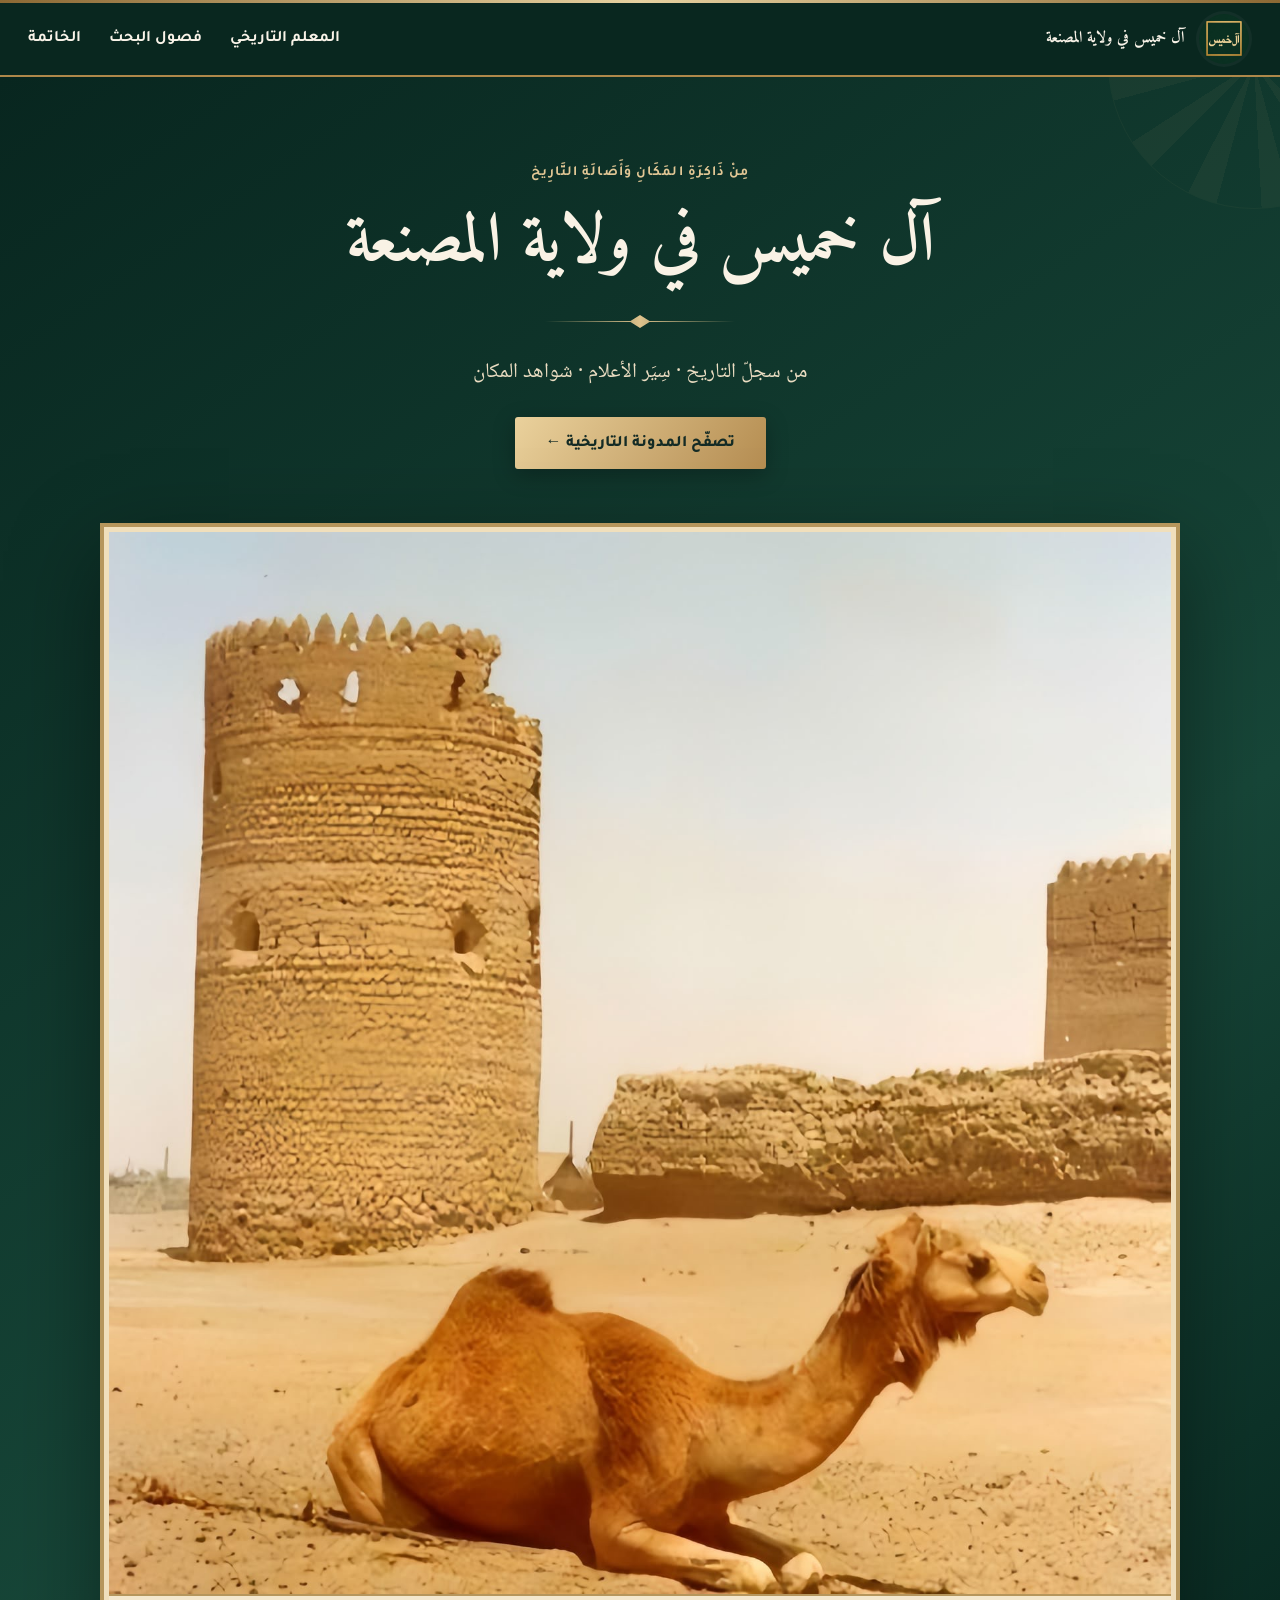
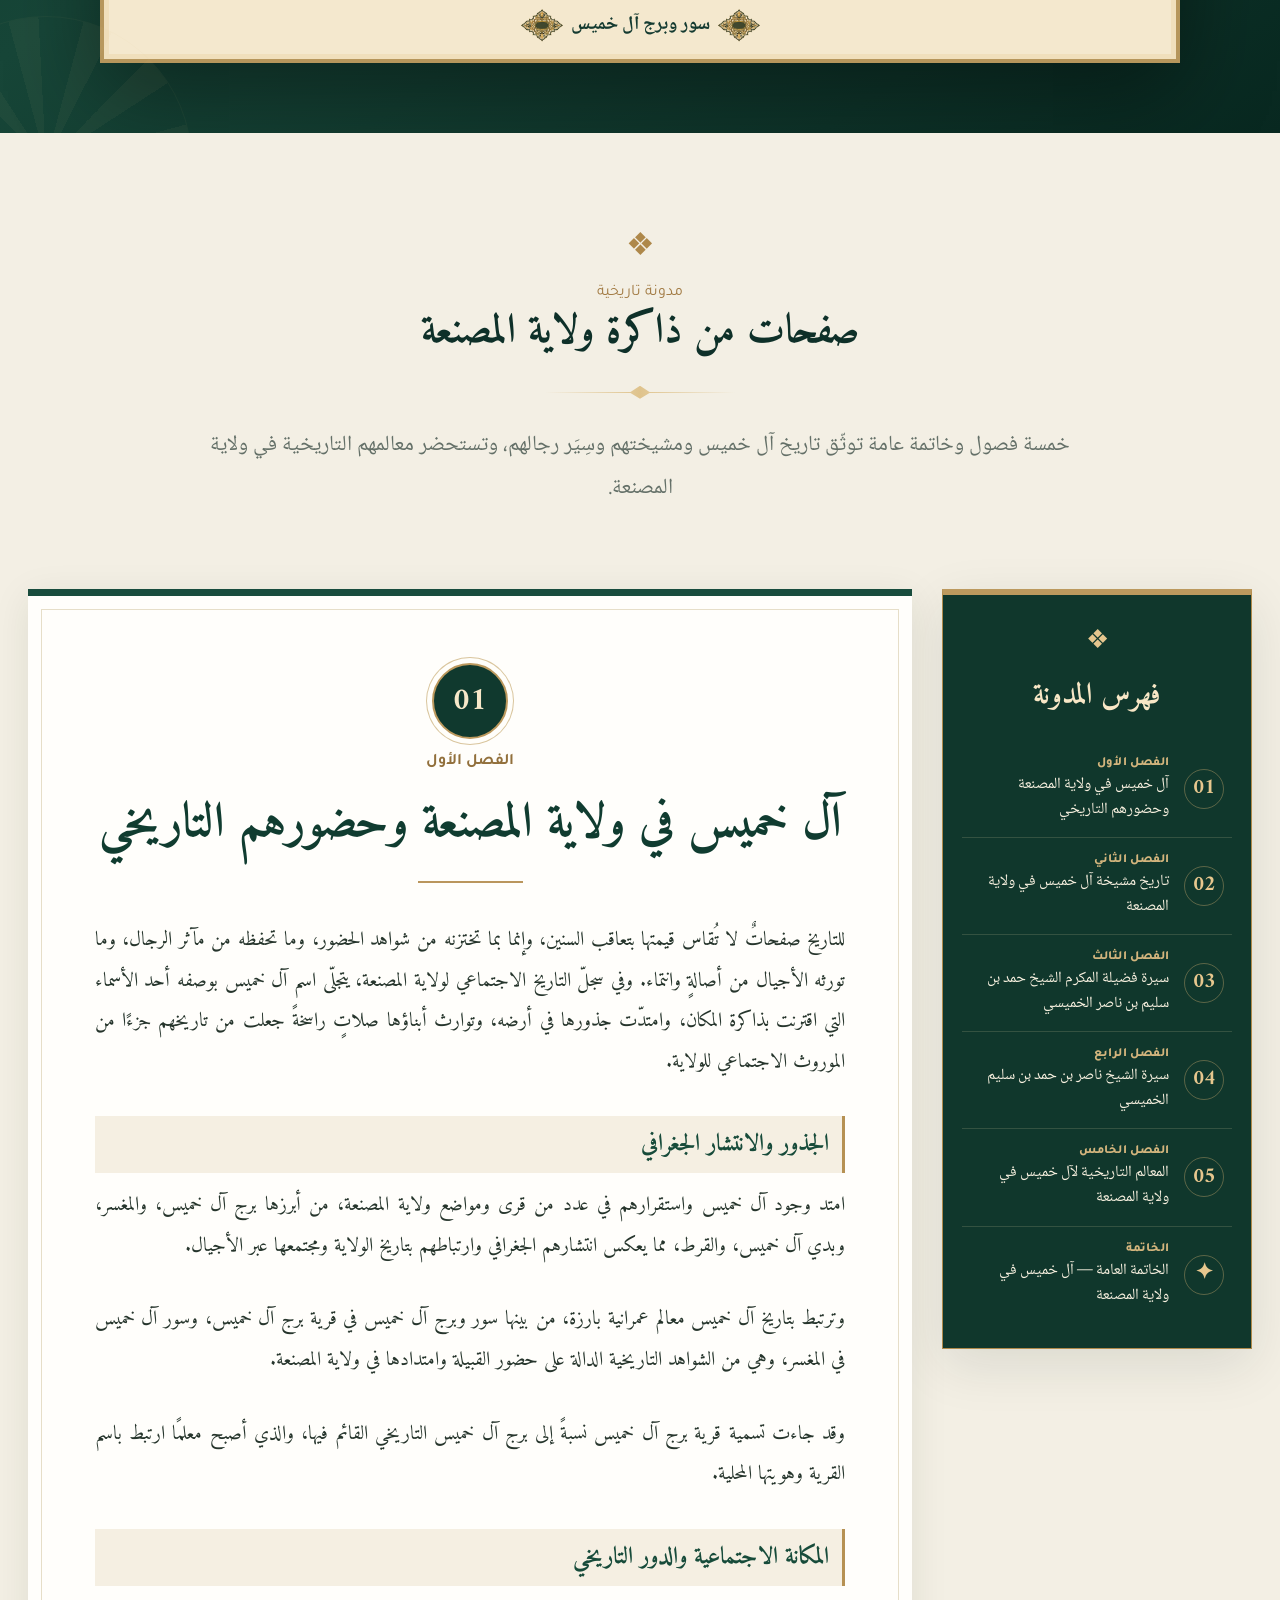
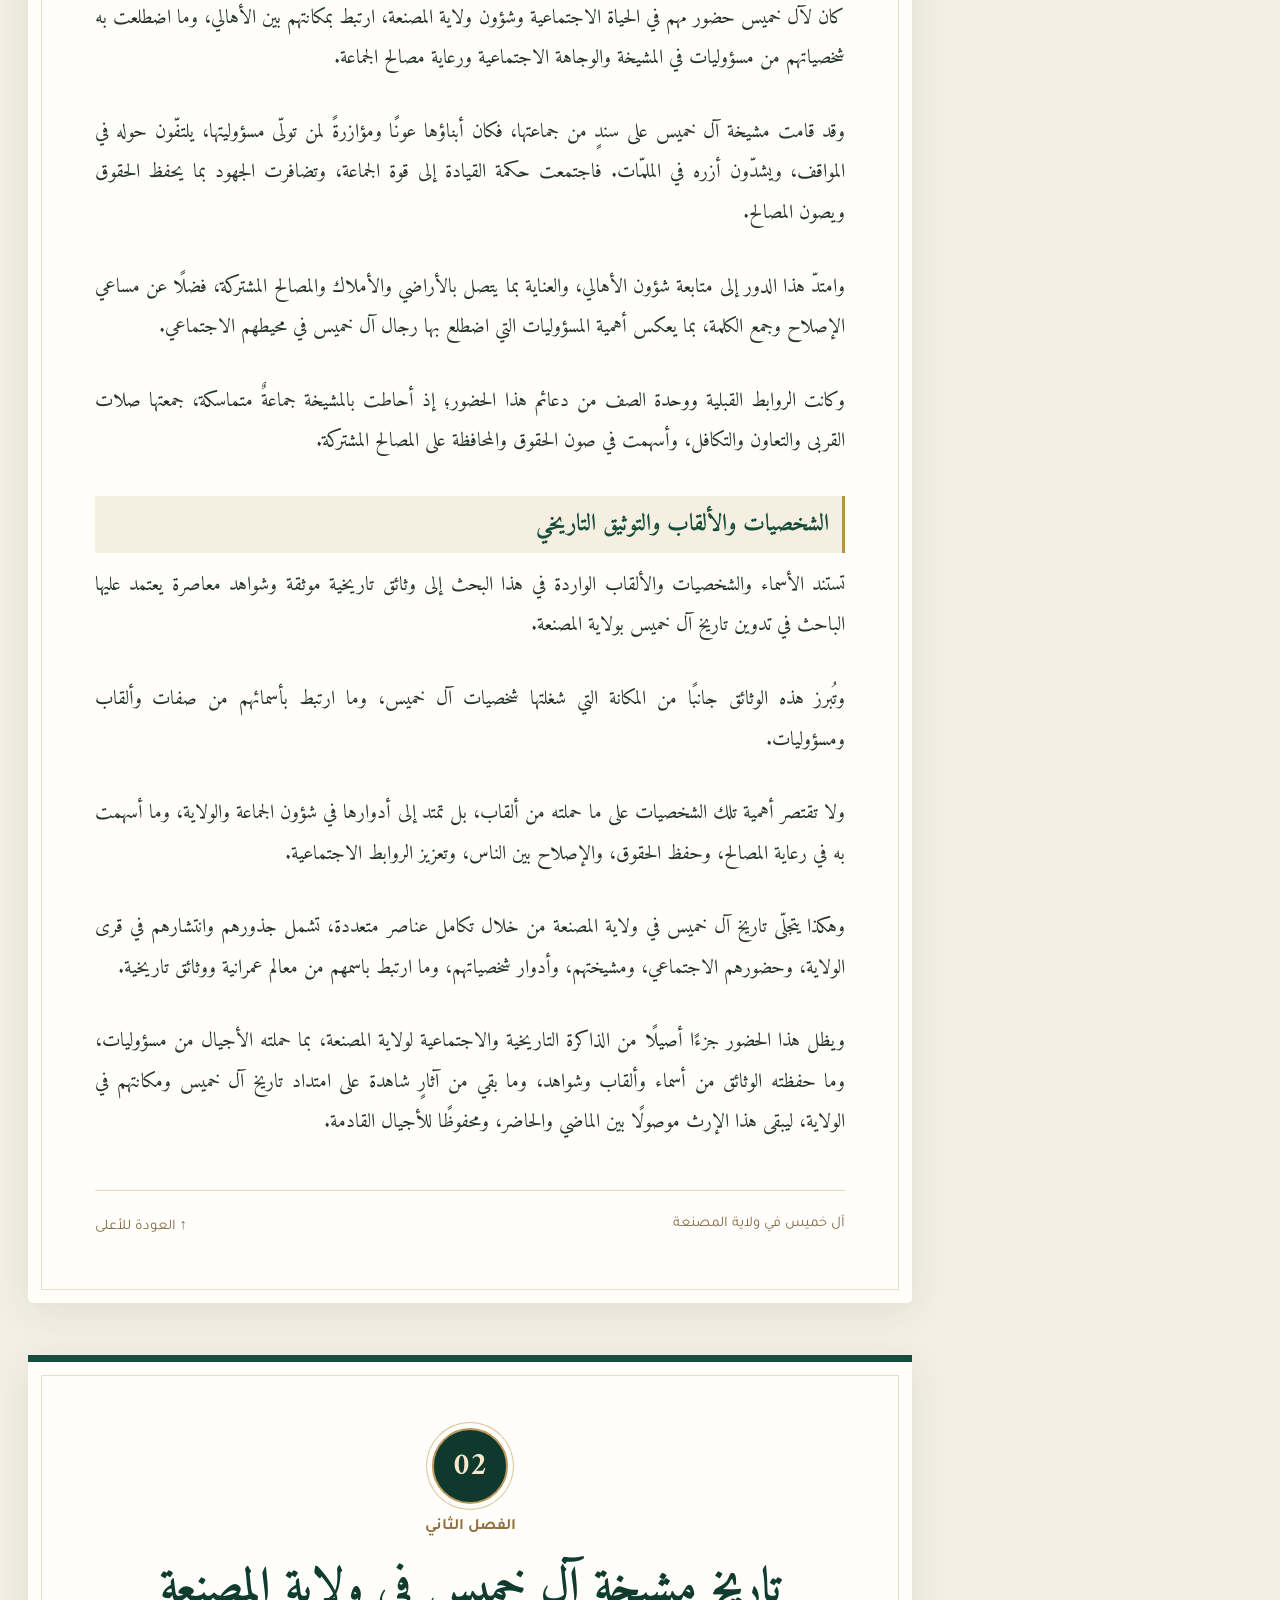
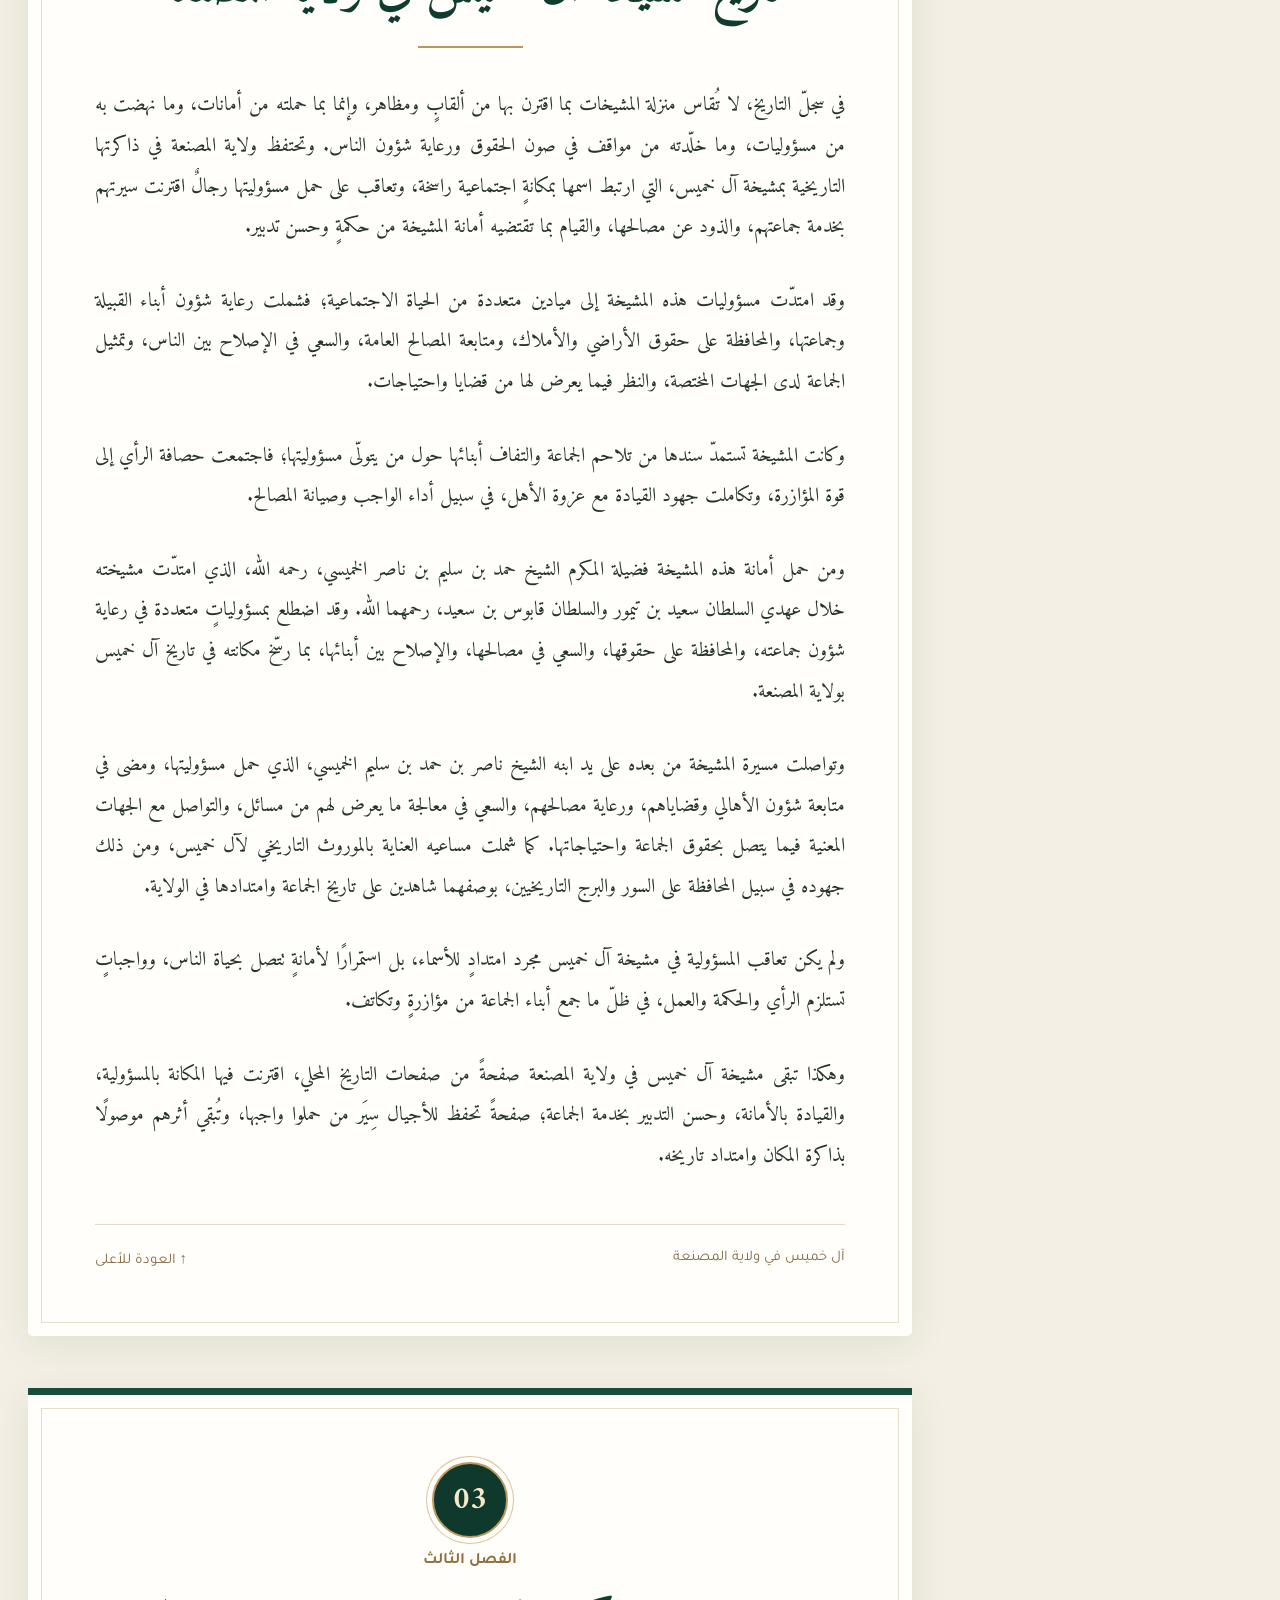
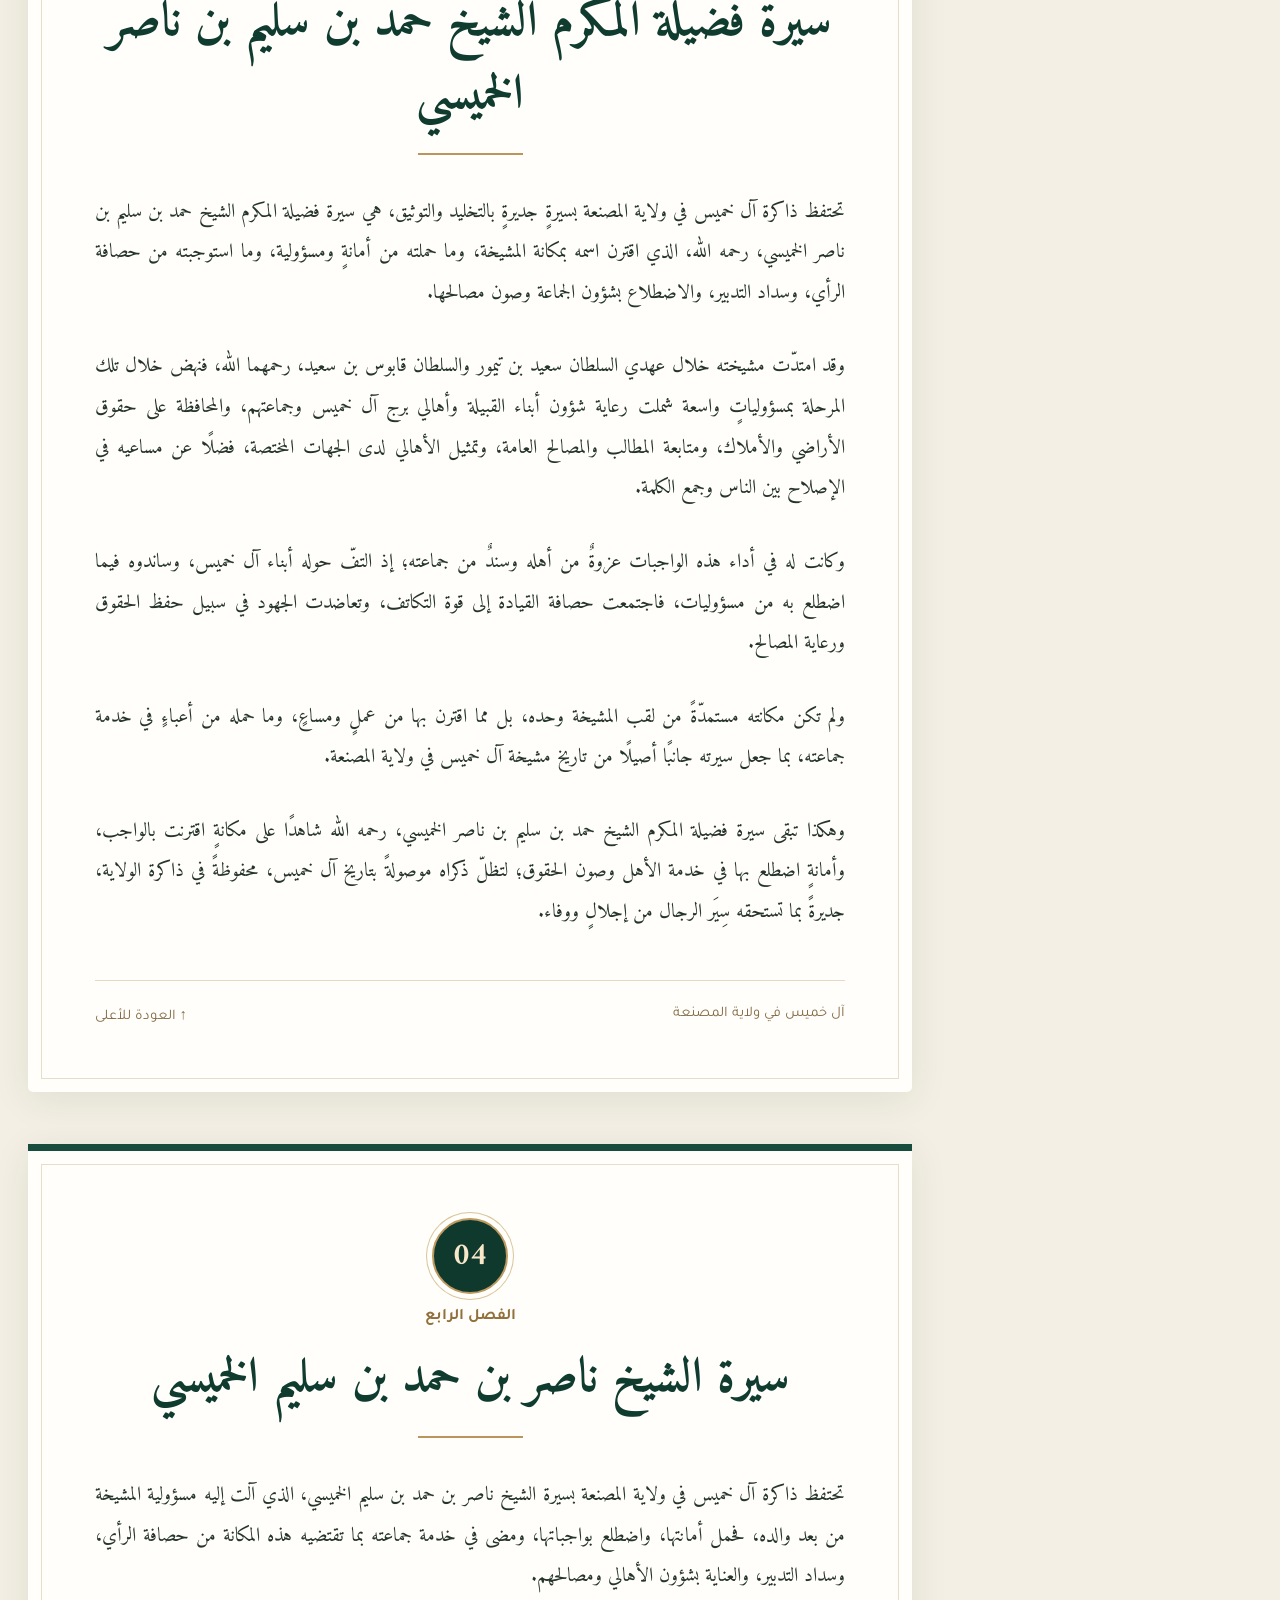
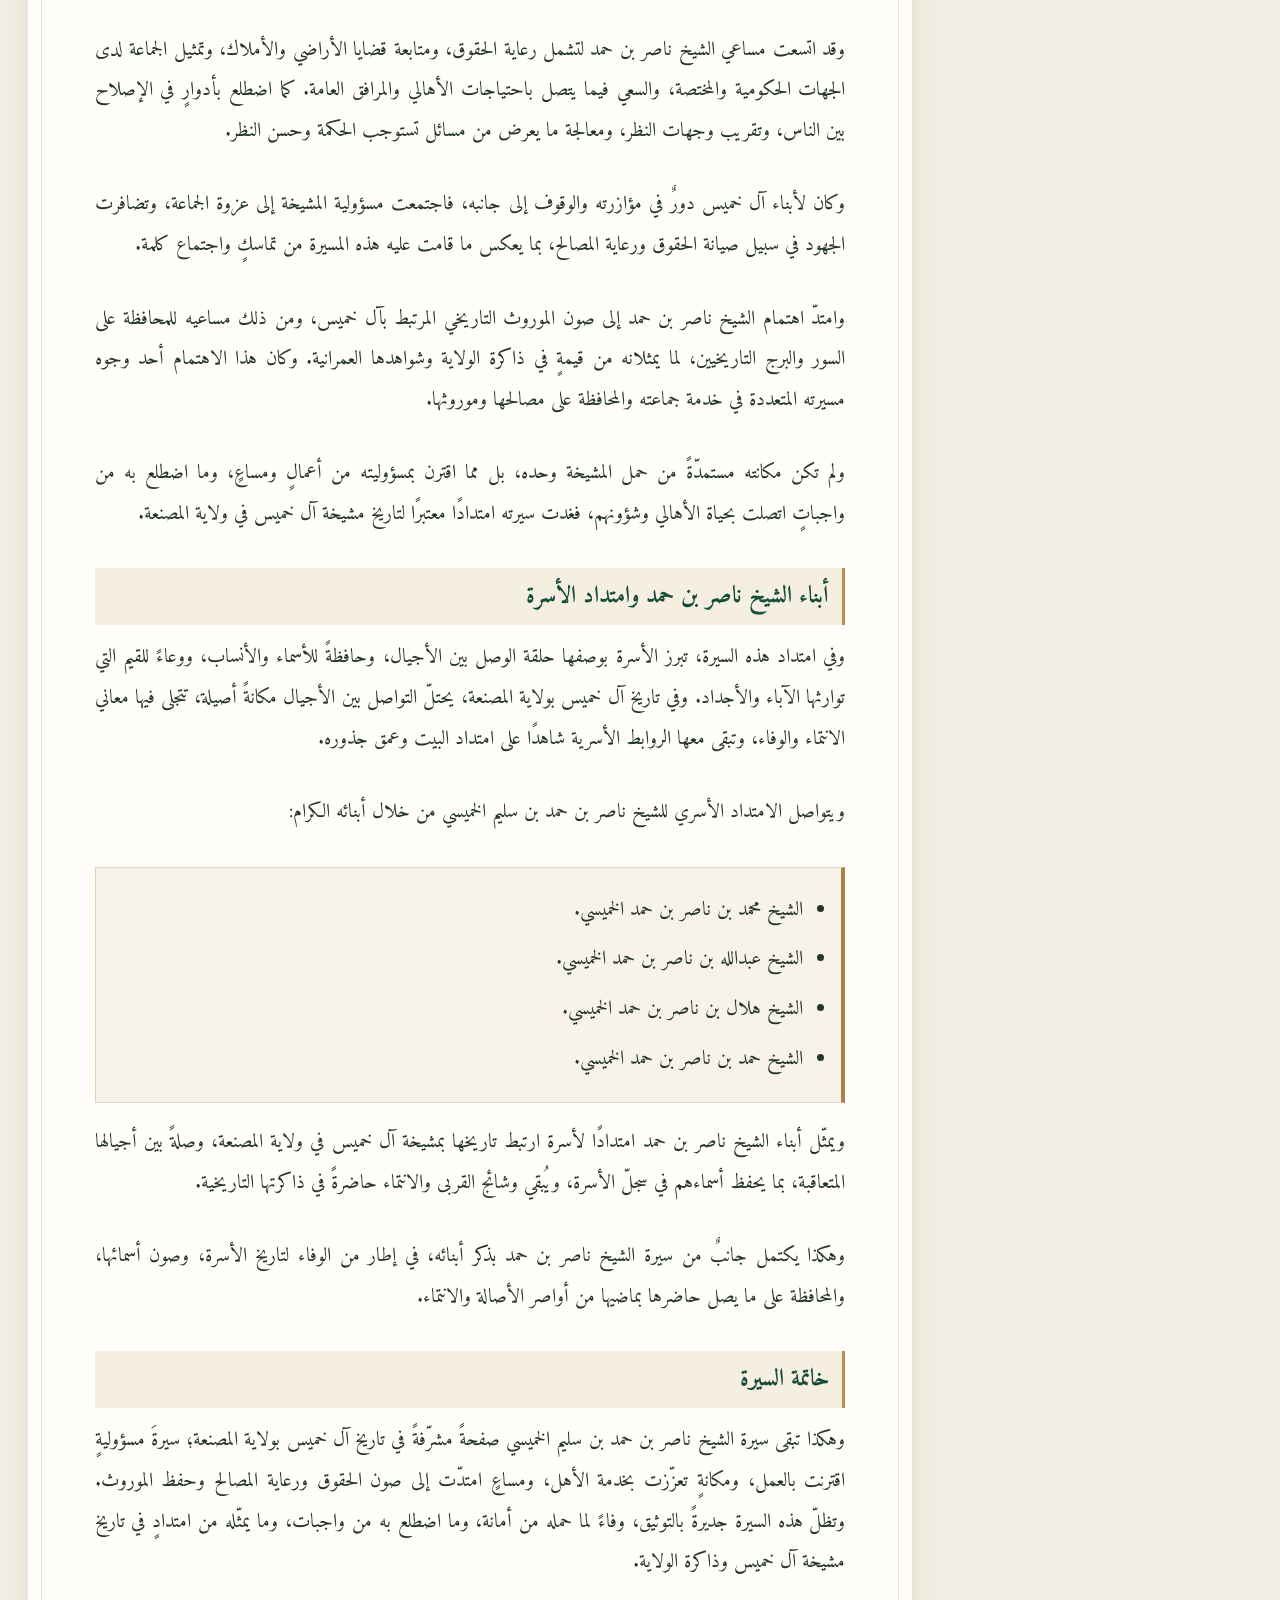
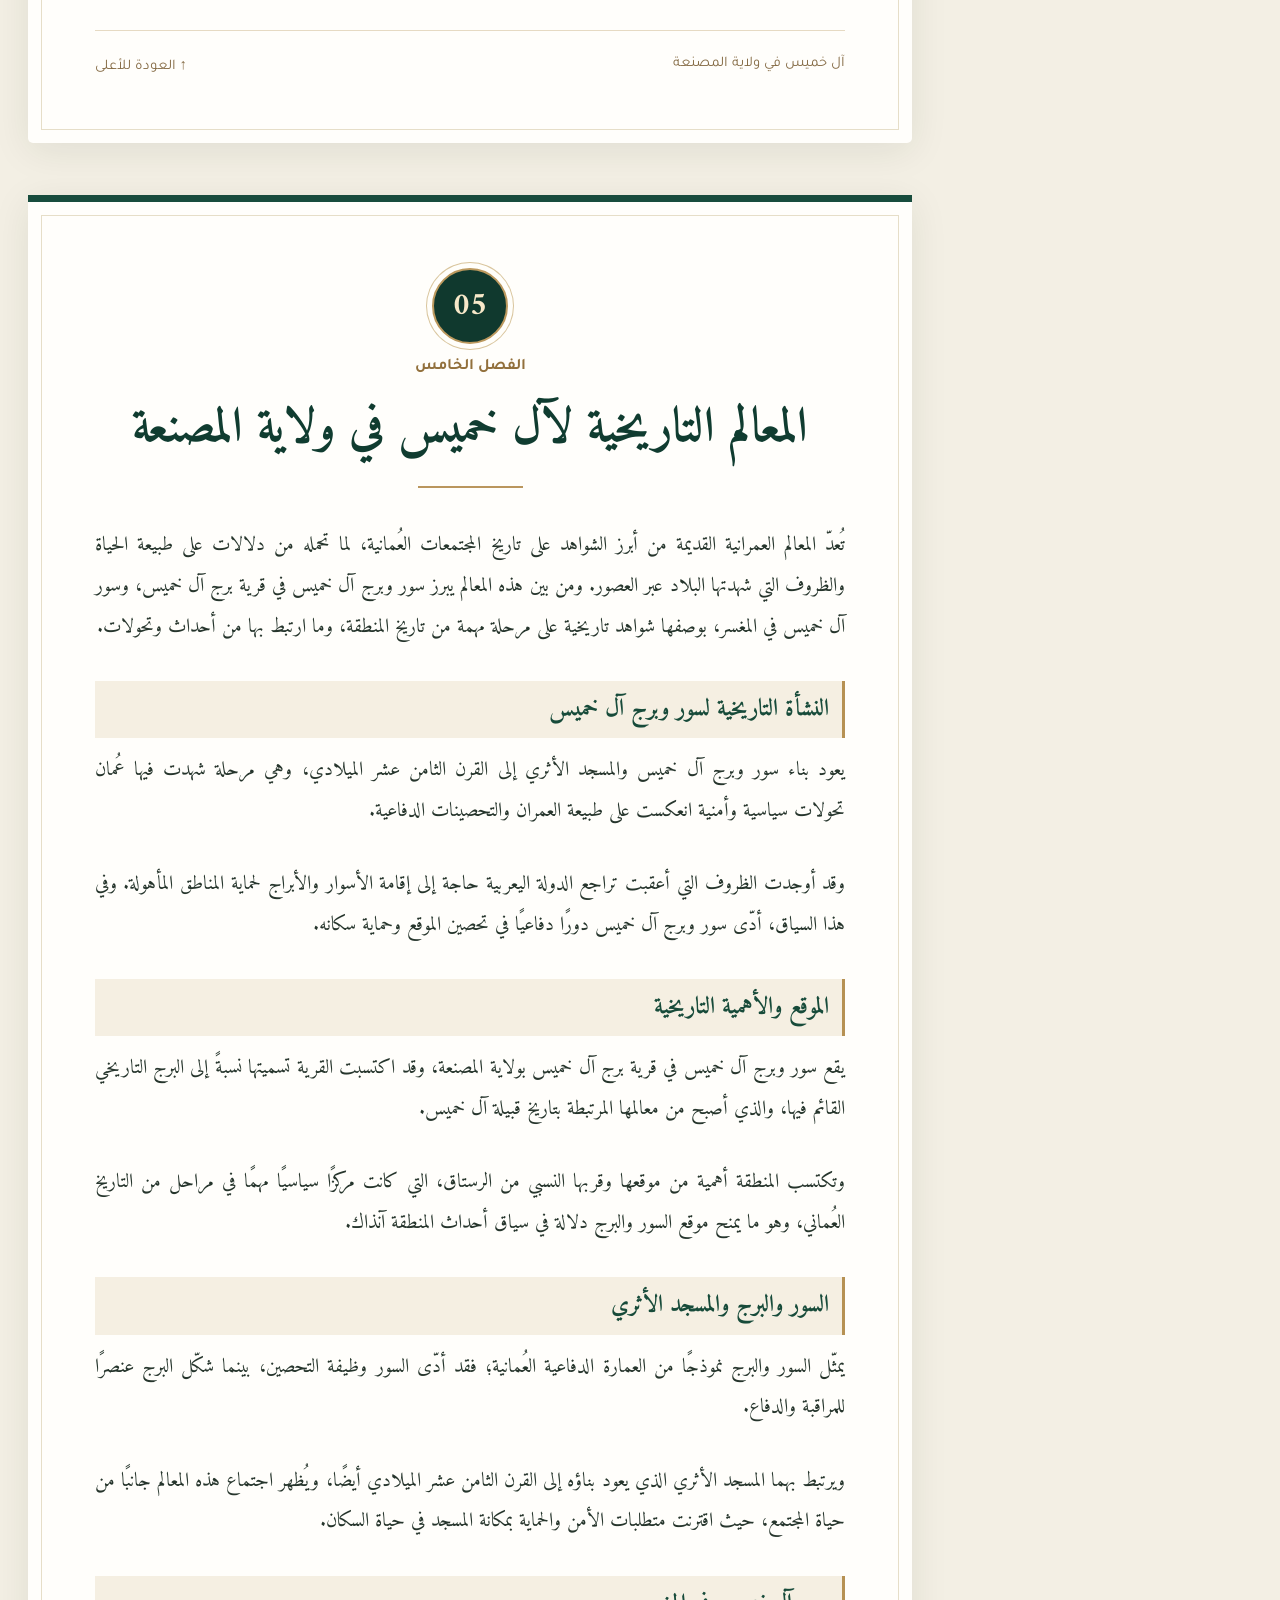
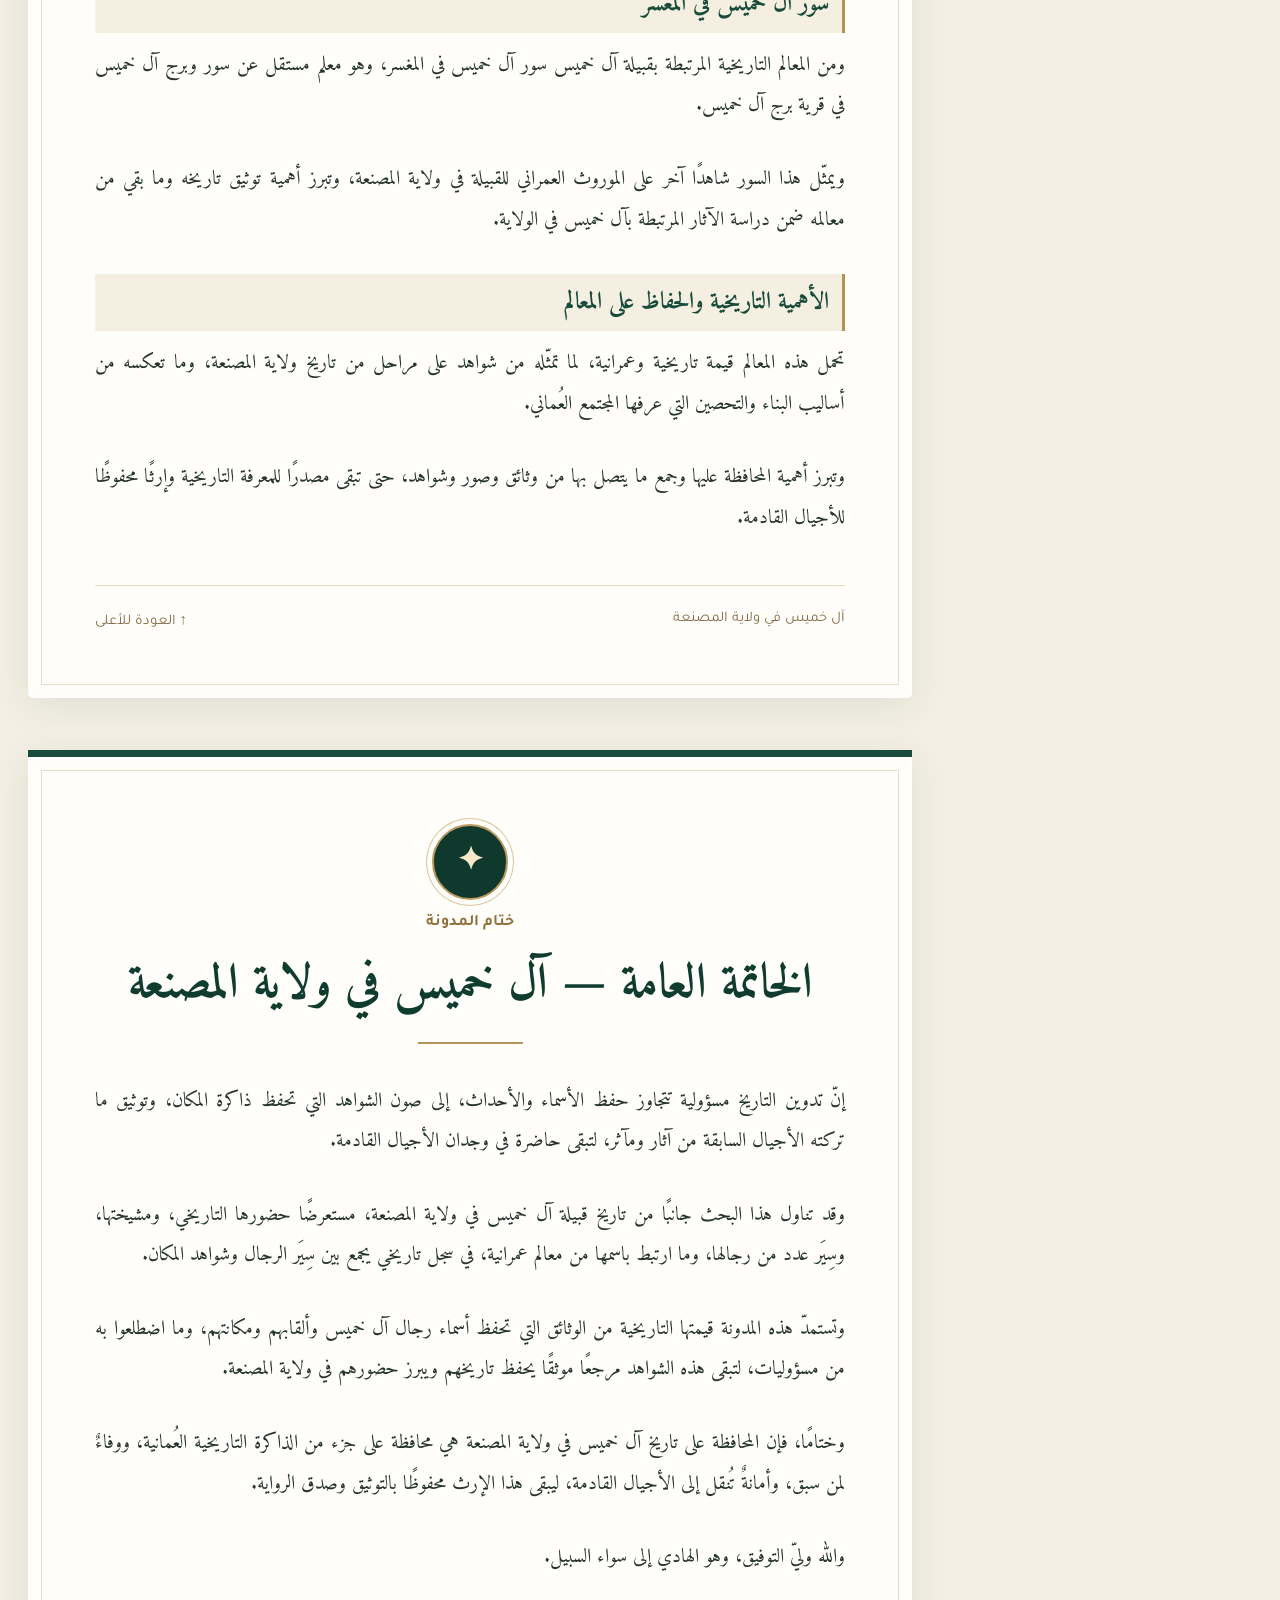
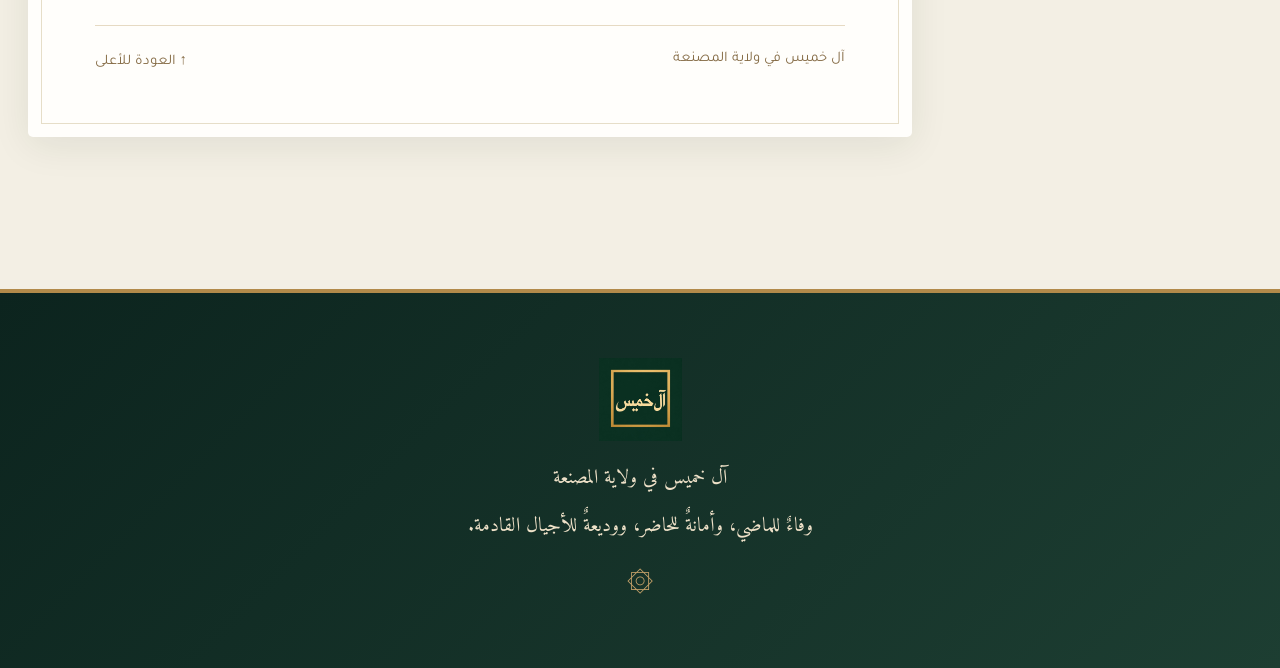
==== index.html @ 4d3b1630 "Add files via upload" ====
<!DOCTYPE html>

<html dir="rtl" lang="ar"><head><meta charset="utf-8"/><meta content="width=device-width,initial-scale=1" name="viewport"/><meta content="#102c26" name="theme-color"/><meta content="مدونة تاريخية عن آل خميس في ولاية المصنعة، ومشيختهم، وسور وبرج آل خميس ومعالمهما التاريخية." name="description"/><title>آل خميس في ولاية المصنعة | مدونة تاريخية</title><style>@import url('https://fonts.googleapis.com/css2?family=Amiri:wght@400;700&family=Tajawal:wght@400;500;600;700;800&display=swap');
:root{--forest:#102c26;--forest2:#1d4036;--gold:#b28a4a;--goldlight:#dfc38c;--ivory:#f7f2e6;--ink:#243b32;--sub:#6e7067}*{box-sizing:border-box}html{scroll-behavior:smooth;scroll-padding-top:105px}body{margin:0;background:var(--ivory);color:var(--ink);font-family:'Tajawal',sans-serif;background-image:radial-gradient(#ae986b1c .7px,transparent .7px);background-size:14px 14px}a{text-decoration:none;color:inherit}a:focus-visible{outline:3px solid #c5a366;outline-offset:3px}.site-header{position:sticky;top:0;z-index:50;background:#0c241fef;backdrop-filter:blur(14px);border-bottom:1px solid #c2a16c66;color:#f9f3e8}.site-header:before{content:'';display:block;height:3px;background:linear-gradient(90deg,#8c6934,#e6d1a0,#8c6934)}.header-inner{max-width:1370px;margin:auto;padding:8px 28px;display:flex;align-items:center;justify-content:space-between;gap:20px}.brand{display:flex;align-items:center;gap:12px;font-size:1.1rem;font-weight:800}.brand img{width:56px;height:56px;object-fit:contain;border-radius:50%;background:#ffffff0a;padding:3px}.top-nav{display:flex;gap:28px;font-size:1rem}.top-nav a{padding:12px 0}.top-nav a:hover{color:var(--goldlight)}.hero{position:relative;overflow:hidden;text-align:center;color:#f9f2e5;padding:74px 22px 70px;background:radial-gradient(ellipse at 50% 10%,#325347 0%,#16372e 48%,#0b211d 100%)}.hero:before,.hero:after{content:'';position:absolute;width:290px;height:290px;opacity:.12;pointer-events:none;background:repeating-conic-gradient(from 45deg,#e7c990 0 12deg,transparent 12deg 30deg);border:1px solid #d8ba7b;border-radius:50%}.hero:before{top:-160px;right:-120px}.hero:after{bottom:-175px;left:-100px}.hero .kicker{font:700 1rem 'Tajawal',sans-serif;letter-spacing:2px;color:#e2c795}.hero h1{font:700 clamp(3rem,7vw,6.4rem)/1.45 'Amiri',serif;margin:15px auto 4px;max-width:1100px;text-shadow:0 4px 25px #0004}.hero .subtitle{font:400 clamp(1.15rem,2.3vw,1.6rem)/1.9 'Amiri',serif;color:#ebddc2;margin:8px 0}.gold-line{width:190px;height:13px;margin:23px auto 25px;background:linear-gradient(90deg,transparent,var(--goldlight),transparent);clip-path:polygon(0 47%,45% 47%,50% 0,55% 47%,100% 47%,100% 55%,55% 55%,50% 100%,45% 55%,0 55%)}.hero-cta{display:inline-block;margin:17px 0 4px;padding:15px 31px;background:linear-gradient(125deg,#ead19c,#b58d51);color:#142b25;font-weight:800;border-radius:3px;box-shadow:0 6px 22px #0004;transition:transform .2s}.hero-cta:hover{transform:translateY(-2px)}.photo-wrap{max-width:1040px;margin:50px auto 0;padding:12px;background:#ead5aa16;border:1px solid #e1c08a7d;box-shadow:0 20px 70px #0005;position:relative}.photo-wrap:before{content:'';position:absolute;inset:5px;border:1px solid #e1c08a55;pointer-events:none}.photo-wrap img{display:block;width:100%;height:auto;max-height:none;object-fit:contain}.photo-wrap figcaption{font:400 1.06rem 'Amiri',serif;color:#e9d9bb;padding:14px 6px 4px}.intro{max-width:930px;margin:0 auto;padding:86px 28px 46px;text-align:center}.intro:before{content:'۞';display:block;color:var(--gold);font-size:2.3rem;margin-bottom:15px}.intro h2{font:700 clamp(2rem,4vw,3rem)/1.5 'Amiri',serif;color:var(--forest);margin:0}.intro p{font:400 clamp(1.25rem,2vw,1.52rem)/2 'Amiri',serif;color:#647068;margin:12px 0}.reading-layout{max-width:1390px;margin:0 auto;display:grid;grid-template-columns:285px minmax(0,1fr);align-items:start;gap:35px;padding:35px 28px 100px}.toc{position:sticky;top:108px;background:#fcf9f0;border:1px solid #d7c39b;padding:29px 19px 23px;box-shadow:0 15px 45px #243a2714}.toc:before{content:'✦  ✧  ✦';display:block;text-align:center;color:#a17b40;letter-spacing:7px;font-size:.85rem;margin-bottom:14px}.toc h2{font:700 1.85rem 'Amiri',serif;text-align:center;margin:0 0 17px;color:#224237}.toc a{display:block;padding:14px 11px;border-bottom:1px solid #e8dec9;transition:background .2s,color .2s}.toc a:last-child{border:0}.toc a:hover,.toc a:focus{background:#eee5d3;color:#1e4435}.toc a span{display:block;color:#98713c;font-weight:800;font-size:.89rem}.toc a small{display:block;font-size:.96rem;line-height:1.7;margin-top:5px}.chapters{min-width:0}.chapter{position:relative;background:#fffdf7;margin:0 0 42px;padding:clamp(27px,5.4vw,78px);border:1px solid #dac8a6;box-shadow:0 18px 65px #243a2712;scroll-margin-top:110px}.chapter:before{content:'';position:absolute;inset:9px;border:1px solid #e7d8b9;pointer-events:none}.chapter:after{content:'◆';position:absolute;top:16px;left:22px;color:#b18c53;font-size:.8rem}.chapter-top{display:flex;align-items:center;justify-content:space-between;color:#987343;position:relative}.eyebrow{font-size:.93rem;font-weight:800;letter-spacing:.4px}.ornament{font-size:1.6rem;color:#b8945e}.chapter h2{font:700 clamp(1.9rem,3.2vw,3rem)/1.55 'Amiri',serif;text-align:center;color:#193c30;margin:18px 0 13px}.chapter-rule{height:17px;width:100%;margin:15px auto 31px;background:linear-gradient(90deg,transparent,#d1b47c 30%,#ac864c 50%,#d1b47c 70%,transparent);clip-path:polygon(0 48%,46% 48%,50% 0,54% 48%,100% 48%,100% 54%,54% 54%,50% 100%,46% 54%,0 54%)}.prose{font:400 clamp(1.23rem,1.7vw,1.49rem)/2.25 'Amiri',serif;text-align:justify;position:relative}.prose p{margin:0 0 27px}.prose h3{font:700 clamp(1.52rem,2.1vw,1.95rem)/1.65 'Amiri',serif;color:#78552e;margin:43px 0 18px;padding:13px 20px;background:linear-gradient(270deg,#f1e8d6,transparent);border-right:4px solid #ad864b}.family{background:#f7f0e3;border:1px solid #e3d0ad;border-right:3px solid #b28a4a;padding:18px 38px 18px 12px;line-height:2.2}.family li{padding:3px 0}.chapter-bottom{display:flex;justify-content:space-between;gap:14px;border-top:1px solid #e6dac3;margin-top:46px;padding-top:25px;color:#856b45;font-size:.92rem;position:relative}.chapter-bottom a:hover{color:#315d45}.footer{text-align:center;background:linear-gradient(135deg,#0c241e,#1d3e32);color:#eee1c8;padding:65px 20px;border-top:4px solid #b28a4a}.footer img{width:83px;height:83px;object-fit:contain}.footer p{margin:12px 0 0;font:400 1.25rem/1.8 'Amiri',serif}.footer:after{content:'۞';display:block;color:#c7a36a;font-size:1.7rem;margin-top:22px}@media(max-width:940px){.reading-layout{display:block;padding:20px 16px 70px}.toc{position:static;margin:0 0 32px}.toc a{display:inline-block;width:49%;vertical-align:top}.header-inner{padding:8px 15px}.top-nav{gap:15px}}@media(max-width:580px){.hero{padding:54px 13px 48px}.hero h1{font-size:2.9rem}.photo-wrap{margin:30px auto 0;padding:7px}.intro{padding:57px 19px 27px}.toc a{width:100%}.chapter{padding:39px 25px}.chapter:before{inset:6px}.prose{text-align:right;line-height:2.05}.top-nav{font-size:.8rem;gap:10px}.top-nav a:last-child{display:none}.brand{font-size:.83rem;gap:7px}.brand img{width:42px;height:42px}.chapter-bottom{font-size:.82rem}}@media(prefers-reduced-motion:reduce){html{scroll-behavior:auto}.hero-cta{transition:none}}</style><style>
/* Edition II — visibly redesigned chapter hierarchy and reading typography */
@import url('https://fonts.googleapis.com/css2?family=Amiri:wght@400;700&family=Noto+Naskh+Arabic:wght@400;500;600;700&family=Tajawal:wght@400;500;700;800&display=swap');
:root{--forest:#0e3029;--gold:#ae884a;--ivory:#f3efe4;--ink:#222f29}
body{background:#f3efe4;background-image:none;color:#26362d}
.site-header{background:#09271f;border-bottom:2px solid #ae884a}
.brand{font-family:'Amiri',serif;font-size:1.4rem}
.top-nav{font-family:'Tajawal',sans-serif;font-weight:700}
.hero{background:linear-gradient(145deg,#08261f,#174638 62%,#082820);padding-top:88px}
.hero:before,.hero:after{opacity:.045}
.hero h1{font-family:'Amiri',serif;font-size:clamp(3.3rem,7.6vw,7rem);line-height:1.35;letter-spacing:0;text-shadow:none}
.hero .kicker{font-size:.87rem;letter-spacing:1.1px}
.hero .subtitle{font-family:'Noto Naskh Arabic','Amiri',serif;font-size:clamp(1.02rem,1.65vw,1.3rem)}
.photo-wrap{max-width:1080px;padding:5px;background:#f0dfbc;border:4px solid #b6965c;box-shadow:0 28px 85px #0006}
.photo-wrap:before{display:none}
.photo-wrap img{width:100%;height:auto;object-fit:contain}
.intro{padding-top:92px;padding-bottom:55px}
.intro:before{content:'❖';font-size:2rem}
.intro h2{font-size:clamp(2.5rem,4.3vw,3.7rem);line-height:1.3}
.intro p{font-family:'Noto Naskh Arabic','Amiri',serif;font-size:clamp(1.1rem,1.8vw,1.35rem);line-height:2}
.reading-layout{grid-template-columns:310px minmax(0,1fr);gap:30px;max-width:1460px;padding-top:12px}
.toc{background:#10372c;color:#f7eedc;border:1px solid #af8a4b;border-top:6px solid #bc995e;padding:29px 19px 25px;box-shadow:0 16px 50px #142a231b;top:100px}
.toc:before{content:'❖';color:#e5c68e;font-size:1.6rem;letter-spacing:0}
.toc h2{color:#f8e7c6;font-size:2.3rem;margin-bottom:22px}
.toc a{position:relative;display:grid;grid-template-columns:44px 1fr;column-gap:11px;align-items:center;padding:15px 8px;border-bottom:1px solid #e6d3a52b;color:#f7f0df}
.toc a:hover,.toc a:focus{background:#ffffff12;color:white}
.toc-number{grid-row:1/3;grid-column:1;font:700 1.35rem/1 'Amiri',serif;color:#e7c78e;border:1px solid #bfa36c6e;width:40px;height:40px;display:grid;place-items:center;border-radius:50%}
.toc a span{grid-column:2;color:#d3b57d;font-size:.78rem;letter-spacing:.2px}
.toc a small{grid-column:2;color:#f7f0df;font-family:'Noto Naskh Arabic','Amiri',serif;font-size:.98rem;line-height:1.6;margin-top:2px}
.chapter{background:#fffefb;border:0;border-top:7px solid #184c3d;box-shadow:0 8px 38px #16291b16;margin-bottom:52px;padding:clamp(27px,5.2vw,78px);border-radius:0 0 5px 5px}
.chapter:before{inset:13px;border:1px solid #c9b78d75}
.chapter:after{display:none}
.chapter-top{display:flex;flex-direction:column;justify-content:center;gap:10px;margin-bottom:6px}
.chapter-seal{display:grid;place-items:center;width:76px;height:76px;border:2px solid #bc995e;border-radius:50%;font:700 2rem/1 'Amiri',serif;color:#f7e8c9;background:#10392e;box-shadow:0 0 0 5px #fffefa,0 0 0 6px #d9c59d}
.eyebrow{font:700 1rem/1.7 'Tajawal',sans-serif;color:#92703c;letter-spacing:0}
.chapter h2{font-family:'Amiri',serif;font-size:clamp(2.15rem,3.6vw,3.55rem);line-height:1.5;color:#103c30;margin:12px auto 5px;max-width:780px}
.chapter-rule{height:2px;clip-path:none;width:105px;margin:20px auto 38px;background:#ba965d}
.prose{font-family:'Noto Naskh Arabic','Amiri',serif;font-size:clamp(1.15rem,1.48vw,1.35rem);font-weight:400;line-height:2.35;text-align:justify;color:#26352c;max-width:820px;margin:auto}
.prose p{margin:0 0 1.65em}
.prose h3{font-family:'Amiri',serif;font-size:clamp(1.7rem,2.2vw,2.15rem);color:#174b3a;background:#f5efe2;border-right:5px solid #b69153;padding:15px 20px;margin-top:2.1em}
.family{background:#f7f3e9;border-right:4px solid #a8844b;border-top:1px solid #e6dac2;border-bottom:1px solid #e6dac2}
.chapter-bottom{max-width:820px;margin-left:auto;margin-right:auto}
@media(max-width:940px){.reading-layout{display:block;padding:16px 16px 70px}.toc{position:static;margin-bottom:32px}.toc a{display:grid;width:100%}}
@media(max-width:580px){.hero{padding:65px 14px 46px}.hero h1{font-size:clamp(2.65rem,10vw,4rem)}.photo-wrap{margin-top:36px;padding:3px;border-width:2px}.intro{padding:65px 19px 30px}.chapter{padding:37px 27px 35px}.chapter:before{inset:8px}.chapter-seal{width:62px;height:62px;font-size:1.7rem}.chapter h2{font-size:clamp(2rem,8vw,2.6rem)}.prose{font-size:1.13rem;line-height:2.3;text-align:right}.prose p{margin-bottom:1.45em}.toc a{display:grid;width:100%}.top-nav{gap:11px}}
</style><style>
/* Improved readability of the historical photograph caption */
.photo-wrap figcaption{
 display:block!important;
 background:#f4e8ce!important;
 color:#17382d!important;
 font-family:'Noto Naskh Arabic','Amiri',serif!important;
 font-size:clamp(1.1rem,2vw,1.38rem)!important;
 font-weight:700!important;
 line-height:1.9!important;
 text-align:center!important;
 padding:13px 16px 12px!important;
 margin:0!important;
 text-shadow:none!important;
 border-top:2px solid #b6965c!important;
}
@media(max-width:580px){.photo-wrap figcaption{font-size:1.12rem!important;padding:12px 8px!important}}
</style>
<style id="hero-title-size-only">
/* تصغير عنوان الواجهة فقط مع الحفاظ على جميع عناصر التصميم الأخرى */
.hero h1 {font-size:clamp(2.4rem,5.3vw,4.9rem) !important;line-height:1.4;}
@media (max-width:580px) {.hero h1 {font-size:clamp(2rem,7.1vw,3rem) !important;}}
</style>
<style id="header-title-size-fix">
/* Only the small site name in the upper navigation bar */
.site-header .brand {font-size:1rem !important;line-height:1.35 !important;}
.site-header .brand span {font-size:inherit !important;}
@media(max-width:580px){
 .site-header .brand {font-size:.78rem !important;gap:6px !important;min-width:0;}
 .site-header .brand span {white-space:nowrap !important;}
 .site-header .brand img {width:35px !important;height:35px !important;flex-shrink:0;}
 .site-header .header-inner {gap:9px !important;padding-inline:11px !important;}
 .site-header .top-nav {gap:9px !important;font-size:.73rem !important;flex-shrink:0;}
}
</style>
<style id="ornament-reference-adjustment">
.photo-wrap figcaption{display:flex!important;align-items:center!important;justify-content:center!important;gap:clamp(6px,1.5vw,14px)!important;flex-wrap:nowrap!important;direction:rtl!important;padding:13px 7px!important}
.photo-wrap figcaption .caption-label{font-size:clamp(16px,2.7vw,23px)!important;font-weight:700!important;white-space:nowrap!important;color:#153b31!important;line-height:1.6!important}
.photo-wrap figcaption .ornament-reference{display:block!important;width:clamp(65px,13vw,115px)!important;max-width:22%!important;height:auto!important;object-fit:contain!important;flex:0 1 auto!important}
@media(max-width:450px){.photo-wrap figcaption{gap:5px!important}.photo-wrap figcaption .ornament-reference{width:68px!important}.photo-wrap figcaption .caption-label{font-size:17px!important}}
</style>
<style id="ornament-fitting-fix">
.photo-wrap figcaption{box-sizing:border-box!important;display:flex!important;direction:rtl!important;align-items:center!important;justify-content:center!important;flex-wrap:nowrap!important;gap:clamp(5px,1.4vw,12px)!important;padding:12px 12px!important;overflow:visible!important}
.photo-wrap figcaption .ornament-reference{box-sizing:border-box!important;display:block!important;flex:0 1 76px!important;min-width:0!important;width:clamp(42px,11vw,76px)!important;max-width:19%!important;height:auto!important;max-height:58px!important;object-fit:contain!important;object-position:center!important;overflow:visible!important}
.photo-wrap figcaption .caption-label{display:block!important;flex:0 0 auto!important;white-space:nowrap!important;font-size:clamp(15px,2.7vw,21px)!important;line-height:1.5!important;color:#153b31!important}
@media(max-width:450px){.photo-wrap figcaption{padding:11px 8px!important;gap:5px!important}.photo-wrap figcaption .ornament-reference{width:48px!important;flex:0 1 48px!important;max-width:18%!important;max-height:40px!important}.photo-wrap figcaption .caption-label{font-size:16px!important}}
</style><style id="selected-ornament-final">
.photo-wrap figcaption{display:flex!important;align-items:center!important;justify-content:center!important;gap:clamp(7px,1.8vw,15px)!important;padding:12px 10px!important;overflow:visible!important;flex-wrap:nowrap!important}
.photo-wrap figcaption .ornament-reference{display:block!important;width:clamp(48px,10vw,82px)!important;max-width:none!important;max-height:none!important;height:auto!important;flex:0 1 82px!important;min-width:0!important;object-fit:contain!important;object-position:center!important;overflow:visible!important}
.photo-wrap figcaption .caption-label{flex:0 0 auto!important;white-space:nowrap!important;font-size:clamp(16px,2.7vw,21px)!important}
@media(max-width:450px){.photo-wrap figcaption{gap:7px!important;padding:10px 8px!important}.photo-wrap figcaption .ornament-reference{width:53px!important;flex:0 0 53px!important}.photo-wrap figcaption .caption-label{font-size:16px!important}}
</style><style id="caption-ornaments-final-size">
/* Smaller, intact ornaments, confined to the original photo caption */
.photo-wrap figcaption {display:flex!important;align-items:center!important;justify-content:center!important;gap:clamp(5px,1.1vw,10px)!important;padding:12px 14px!important;overflow:visible!important;flex-wrap:nowrap!important;box-sizing:border-box!important}
.photo-wrap figcaption .ornament-reference {display:block!important;box-sizing:border-box!important;width:clamp(35px,7vw,56px)!important;flex:0 0 clamp(35px,7vw,56px)!important;max-width:none!important;max-height:none!important;height:auto!important;object-fit:contain!important;object-position:center!important;overflow:visible!important}
.photo-wrap figcaption .caption-label {flex:0 0 auto!important;white-space:nowrap!important;font-size:clamp(15px,2.5vw,20px)!important;line-height:1.5!important}
@media(max-width:450px){.photo-wrap figcaption{gap:6px!important;padding:10px 12px!important}.photo-wrap figcaption .ornament-reference{width:38px!important;flex:0 0 38px!important}.photo-wrap figcaption .caption-label{font-size:16px!important}}
</style><style id="exact-ornament-final-size">
/* The exact medallion selected by the user, scaled down without clipping. */
.photo-wrap figcaption {display:flex!important;direction:rtl!important;align-items:center!important;justify-content:center!important;flex-wrap:nowrap!important;gap:8px!important;padding:12px 10px!important;overflow:visible!important;box-sizing:border-box!important}
.photo-wrap figcaption img.ornament-reference {display:block!important;width:42px!important;min-width:42px!important;max-width:42px!important;height:34px!important;max-height:none!important;flex:0 0 42px!important;object-fit:contain!important;object-position:center!important;overflow:visible!important;clip-path:none!important;transform:none!important}
.photo-wrap figcaption .caption-label {font-size:clamp(15px,2.5vw,19px)!important;white-space:nowrap!important;flex:0 0 auto!important;line-height:1.7!important}
@media(max-width:450px){.photo-wrap figcaption{gap:6px!important;padding:10px 8px!important}.photo-wrap figcaption img.ornament-reference{width:32px!important;min-width:32px!important;max-width:32px!important;height:27px!important;flex:0 0 32px!important}.photo-wrap figcaption .caption-label{font-size:16px!important}}
</style>
<!-- Search engine metadata: no visual or article-content changes -->
<link href="https://burjalkhamis.github.io/alkhamis-almusannah/" rel="canonical"/>
<meta content="index, follow, max-image-preview:large" name="robots"/>
<meta content="index, follow" name="googlebot"/>
<meta content="آل خميس, آل خميس في ولاية المصنعة, مشيخة آل خميس, سور وبرج آل خميس, برج آل خميس, حمد بن سليم بن ناصر الخميسي, ناصر بن حمد بن سليم الخميسي, المصنعة, تاريخ عمان" name="keywords"/>
<meta content="article" property="og:type"/>
<meta content="ar_OM" property="og:locale"/>
<meta content="آل خميس في ولاية المصنعة" property="og:site_name"/>
<meta content="آل خميس في ولاية المصنعة | مدونة تاريخية" property="og:title"/>
<meta content="بحث تاريخي عن آل خميس في ولاية المصنعة ومشيختهم وسور وبرج آل خميس ومعالمهم التاريخية." property="og:description"/>
<meta content="https://burjalkhamis.github.io/alkhamis-almusannah/" property="og:url"/>
<meta content="summary" name="twitter:card"/>
<script type="application/ld+json">{"@context":"https://schema.org","@graph":[{"@type":"WebSite","@id":"https://burjalkhamis.github.io/alkhamis-almusannah/#website","url":"https://burjalkhamis.github.io/alkhamis-almusannah/","name":"آل خميس في ولاية المصنعة","inLanguage":"ar","description":"مدونة تاريخية عن آل خميس في ولاية المصنعة ومشيختهم وسور وبرج آل خميس."},{"@type":"Article","@id":"https://burjalkhamis.github.io/alkhamis-almusannah/#article","mainEntityOfPage":{"@type":"WebPage","@id":"https://burjalkhamis.github.io/alkhamis-almusannah/"},"headline":"آل خميس في ولاية المصنعة","description":"بحث تاريخي يتناول آل خميس في ولاية المصنعة ومشيختهم وسير الشخصيات التاريخية وسور وبرج آل خميس.","inLanguage":"ar","isPartOf":{"@id":"https://burjalkhamis.github.io/alkhamis-almusannah/#website"},"about":[{"@type":"Thing","name":"آل خميس في ولاية المصنعة"},{"@type":"Thing","name":"سور وبرج آل خميس"},{"@type":"Place","name":"ولاية المصنعة، سلطنة عمان"}]}]}</script>
<style>
/* Mobile reading fix: scoped to subsection headings only. */
.prose h3 {font-family:'Amiri',serif !important;font-size:clamp(1.15rem,1.8vw,1.45rem) !important;line-height:1.65 !important;font-weight:700 !important;background:#f5efe2 !important;color:#174b3a !important;border-right:3px solid #b69153 !important;padding:9px 13px !important;margin:26px 0 13px !important;text-align:right !important;}
@media(max-width:580px){.prose h3{font-size:1.18rem !important;line-height:1.65 !important;padding:8px 11px !important;margin:22px 0 12px !important;}.prose p{margin-bottom:1.1em !important;}}
</style><style>/* Approved mobile typography adjustments */
.intro h2 { font-size:clamp(1.9rem,3.2vw,2.75rem) !important; line-height:1.45 !important; }
.toc h2 { font-size:1.85rem !important; line-height:1.5 !important; }
@media(max-width:580px) {
  .intro h2 { font-size:2rem !important; line-height:1.5 !important; }
  .intro .kicker { margin-bottom:8px !important; }
  .toc h2 { font-size:1.75rem !important; }
}
</style><style>
/* Reading typography preview: paragraphs and chapter headings only. */
.prose {font-family:'Amiri',serif !important;font-size:clamp(1.2rem,1.55vw,1.42rem) !important;line-height:2.05 !important;}
.prose p {font-family:'Amiri',serif !important;font-weight:400 !important;}
.chapter h2 {font-size:clamp(2.27rem,3.8vw,3.7rem) !important;}
.prose h3 {font-family:'Amiri',serif !important;font-size:1.48rem !important;line-height:1.65 !important;}
@media(max-width:580px){
 .prose {font-size:1.24rem !important;line-height:2.05 !important;}
 .chapter h2 {font-size:2.37rem !important;}
 .prose h3 {font-size:1.34rem !important;line-height:1.65 !important;}
}
</style></head><body id="top"><a href="#contents" style="position:absolute;top:-100px;right:15px;z-index:100;background:#fff;padding:12px">انتقل إلى فهرس الفصول</a><header class="site-header"><div class="header-inner"><a class="brand" href="#top"><img alt="شعار آل خميس" src="[data-uri]"/><span>آل خميس في ولاية المصنعة</span></a><nav aria-label="القائمة الرئيسية" class="top-nav"><a href="#heritage">المعلم التاريخي</a><a href="#contents">فصول البحث</a><a href="#chapter-7">الخاتمة</a></nav></div></header><main><section class="hero" id="heritage"><div class="kicker">مِنْ ذَاكِرَةِ المَكَانِ وَأَصَالَةِ التَّارِيخ</div><h1>آل خميس في ولاية المصنعة</h1><div class="gold-line"></div><div class="subtitle">من سجلّ التاريخ · سِيَر الأعلام · شواهد المكان</div><a class="hero-cta" href="#contents">تصفّح المدونة التاريخية ←</a><figure class="photo-wrap"><img alt="الصورة التاريخية الأصلية لسور وبرج آل خميس والجمل، معروضة كاملة دون قص" loading="eager" src="[data-uri]"/><figcaption><img alt="" aria-hidden="true" class="ornament-reference" src="[data-uri]"/><span class="caption-label">سور وبرج آل خميس</span><img alt="" aria-hidden="true" class="ornament-reference" src="[data-uri]"/></figcaption></figure></section><section class="intro" id="contents"><div class="kicker" style="color:#a27b44">مدونة تاريخية</div><h2>صفحات من ذاكرة ولاية المصنعة</h2><div class="gold-line"></div><p>خمسة فصول وخاتمة عامة توثّق تاريخ آل خميس ومشيختهم وسِيَر رجالهم، وتستحضر معالمهم التاريخية في ولاية المصنعة.</p></section><div class="reading-layout"><aside aria-label="فهرس الفصول" class="toc"><h2>فهرس المدونة</h2><a href="#chapter-1"><b aria-hidden="true" class="toc-number">01</b><span>الفصل الأول</span><small>آل خميس في ولاية المصنعة وحضورهم التاريخي</small></a><a href="#chapter-2"><b aria-hidden="true" class="toc-number">02</b><span>الفصل الثاني</span><small>تاريخ مشيخة آل خميس في ولاية المصنعة</small></a><a href="#chapter-3"><b aria-hidden="true" class="toc-number">03</b><span>الفصل الثالث</span><small>سيرة فضيلة المكرم الشيخ حمد بن سليم بن ناصر الخميسي</small></a><a href="#chapter-4"><b aria-hidden="true" class="toc-number">04</b><span>الفصل الرابع</span><small>سيرة الشيخ ناصر بن حمد بن سليم الخميسي</small></a><a href="#chapter-5"><b aria-hidden="true" class="toc-number">05</b><span>الفصل الخامس</span><small>المعالم التاريخية لآل خميس في ولاية المصنعة</small></a><a href="#chapter-6"><b aria-hidden="true" class="toc-number">✦</b><span>الخاتمة</span><small>الخاتمة العامة — آل خميس في ولاية المصنعة</small></a></aside><div class="chapters"><section aria-labelledby="title-1" class="chapter" id="chapter-1"><div class="chapter-top"><span aria-hidden="true" class="chapter-seal">01</span><span class="eyebrow">الفصل الأول</span></div><h2 id="title-1">آل خميس في ولاية المصنعة وحضورهم التاريخي</h2><div class="chapter-rule"></div><div class="prose"><p>للتاريخ صفحاتٌ لا تُقاس قيمتها بتعاقب السنين، وإنما بما تختزنه من شواهد الحضور، وما تحفظه من مآثر الرجال، وما تورثه الأجيال من أصالةٍ وانتماء. وفي سجلّ التاريخ الاجتماعي لولاية المصنعة، يتجلّى اسم آل خميس بوصفه أحد الأسماء التي اقترنت بذاكرة المكان، وامتدّت جذورها في أرضه، وتوارث أبناؤها صلاتٍ راسخةً جعلت من تاريخهم جزءًا من الموروث الاجتماعي للولاية.</p><h3>الجذور والانتشار الجغرافي</h3><p>امتد وجود آل خميس واستقرارهم في عدد من قرى ومواضع ولاية المصنعة، من أبرزها برج آل خميس، والمغسر، وبدي آل خميس، والقرط، مما يعكس انتشارهم الجغرافي وارتباطهم بتاريخ الولاية ومجتمعها عبر الأجيال.</p><p>وترتبط بتاريخ آل خميس معالم عمرانية بارزة، من بينها سور وبرج آل خميس في قرية برج آل خميس، وسور آل خميس في المغسر، وهي من الشواهد التاريخية الدالة على حضور القبيلة وامتدادها في ولاية المصنعة.</p><p>وقد جاءت تسمية قرية برج آل خميس نسبةً إلى برج آل خميس التاريخي القائم فيها، والذي أصبح معلمًا ارتبط باسم القرية وهويتها المحلية.</p><h3>المكانة الاجتماعية والدور التاريخي</h3><p>كان لآل خميس حضور مهم في الحياة الاجتماعية وشؤون ولاية المصنعة، ارتبط بمكانتهم بين الأهالي، وما اضطلعت به شخصياتهم من مسؤوليات في المشيخة والوجاهة الاجتماعية ورعاية مصالح الجماعة.</p><p>وقد قامت مشيخة آل خميس على سندٍ من جماعتها، فكان أبناؤها عونًا ومؤازرةً لمن تولّى مسؤوليتها، يلتفّون حوله في المواقف، ويشدّون أزره في الملمّات. فاجتمعت حكمة القيادة إلى قوة الجماعة، وتضافرت الجهود بما يحفظ الحقوق ويصون المصالح.</p><p>وامتدّ هذا الدور إلى متابعة شؤون الأهالي، والعناية بما يتصل بالأراضي والأملاك والمصالح المشتركة، فضلًا عن مساعي الإصلاح وجمع الكلمة، بما يعكس أهمية المسؤوليات التي اضطلع بها رجال آل خميس في محيطهم الاجتماعي.</p><p>وكانت الروابط القبلية ووحدة الصف من دعائم هذا الحضور؛ إذ أحاطت بالمشيخة جماعةٌ متماسكة، جمعتها صلات القربى والتعاون والتكافل، وأسهمت في صون الحقوق والمحافظة على المصالح المشتركة.</p><h3>الشخصيات والألقاب والتوثيق التاريخي</h3><p>تستند الأسماء والشخصيات والألقاب الواردة في هذا البحث إلى وثائق تاريخية موثقة وشواهد معاصرة يعتمد عليها الباحث في تدوين تاريخ آل خميس بولاية المصنعة.</p><p>وتُبرز هذه الوثائق جانبًا من المكانة التي شغلتها شخصيات آل خميس، وما ارتبط بأسمائهم من صفات وألقاب ومسؤوليات.</p><p>ولا تقتصر أهمية تلك الشخصيات على ما حملته من ألقاب، بل تمتد إلى أدوارها في شؤون الجماعة والولاية، وما أسهمت به في رعاية المصالح، وحفظ الحقوق، والإصلاح بين الناس، وتعزيز الروابط الاجتماعية.</p><p>وهكذا يتجلّى تاريخ آل خميس في ولاية المصنعة من خلال تكامل عناصر متعددة، تشمل جذورهم وانتشارهم في قرى الولاية، وحضورهم الاجتماعي، ومشيختهم، وأدوار شخصياتهم، وما ارتبط باسمهم من معالم عمرانية ووثائق تاريخية.</p><p>ويظل هذا الحضور جزءًا أصيلًا من الذاكرة التاريخية والاجتماعية لولاية المصنعة، بما حملته الأجيال من مسؤوليات، وما حفظته الوثائق من أسماء وألقاب وشواهد، وما بقي من آثارٍ شاهدة على امتداد تاريخ آل خميس ومكانتهم في الولاية، ليبقى هذا الإرث موصولًا بين الماضي والحاضر، ومحفوظًا للأجيال القادمة.</p></div><div class="chapter-bottom"><span>آل خميس في ولاية المصنعة</span><a aria-label="العودة إلى أعلى الصفحة" href="#top">↑ العودة للأعلى</a></div></section><section aria-labelledby="title-2" class="chapter" id="chapter-2"><div class="chapter-top"><span aria-hidden="true" class="chapter-seal">02</span><span class="eyebrow">الفصل الثاني</span></div><h2 id="title-2">تاريخ مشيخة آل خميس في ولاية المصنعة</h2><div class="chapter-rule"></div><div class="prose"><p>في سجلّ التاريخ، لا تُقاس منزلة المشيخات بما اقترن بها من ألقابٍ ومظاهر، وإنما بما حملته من أمانات، وما نهضت به من مسؤوليات، وما خلّدته من مواقف في صون الحقوق ورعاية شؤون الناس. وتحتفظ ولاية المصنعة في ذاكرتها التاريخية بمشيخة آل خميس، التي ارتبط اسمها بمكانةٍ اجتماعية راسخة، وتعاقب على حمل مسؤوليتها رجالٌ اقترنت سيرتهم بخدمة جماعتهم، والذود عن مصالحها، والقيام بما تقتضيه أمانة المشيخة من حكمةٍ وحسن تدبير.</p>
<p>وقد امتدّت مسؤوليات هذه المشيخة إلى ميادين متعددة من الحياة الاجتماعية؛ فشملت رعاية شؤون أبناء القبيلة وجماعتها، والمحافظة على حقوق الأراضي والأملاك، ومتابعة المصالح العامة، والسعي في الإصلاح بين الناس، وتمثيل الجماعة لدى الجهات المختصة، والنظر فيما يعرض لها من قضايا واحتياجات.</p>
<p>وكانت المشيخة تستمدّ سندها من تلاحم الجماعة والتفاف أبنائها حول من يتولّى مسؤوليتها؛ فاجتمعت حصافة الرأي إلى قوة المؤازرة، وتكاملت جهود القيادة مع عزوة الأهل، في سبيل أداء الواجب وصيانة المصالح.</p>
<p>ومن حمل أمانة هذه المشيخة فضيلة المكرم الشيخ حمد بن سليم بن ناصر الخميسي، رحمه الله، الذي امتدّت مشيخته خلال عهدي السلطان سعيد بن تيمور والسلطان قابوس بن سعيد، رحمهما الله. وقد اضطلع بمسؤولياتٍ متعددة في رعاية شؤون جماعته، والمحافظة على حقوقها، والسعي في مصالحها، والإصلاح بين أبنائها، بما رسّخ مكانته في تاريخ آل خميس بولاية المصنعة.</p>
<p>وتواصلت مسيرة المشيخة من بعده على يد ابنه الشيخ ناصر بن حمد بن سليم الخميسي، الذي حمل مسؤوليتها، ومضى في متابعة شؤون الأهالي وقضاياهم، ورعاية مصالحهم، والسعي في معالجة ما يعرض لهم من مسائل، والتواصل مع الجهات المعنية فيما يتصل بحقوق الجماعة واحتياجاتها. كما شملت مساعيه العناية بالموروث التاريخي لآل خميس، ومن ذلك جهوده في سبيل المحافظة على السور والبرج التاريخيين، بوصفهما شاهدين على تاريخ الجماعة وامتدادها في الولاية.</p>
<p>ولم يكن تعاقب المسؤولية في مشيخة آل خميس مجرد امتدادٍ للأسماء، بل استمرارًا لأمانةٍ تتصل بحياة الناس، وواجباتٍ تستلزم الرأي والحكمة والعمل، في ظلّ ما جمع أبناء الجماعة من مؤازرةٍ وتكاتف.</p>
<p>وهكذا تبقى مشيخة آل خميس في ولاية المصنعة صفحةً من صفحات التاريخ المحلي، اقترنت فيها المكانة بالمسؤولية، والقيادة بالأمانة، وحسن التدبير بخدمة الجماعة؛ صفحةً تحفظ للأجيال سِيَر من حملوا واجبها، وتُبقي أثرهم موصولًا بذاكرة المكان وامتداد تاريخه.</p></div><div class="chapter-bottom"><span>آل خميس في ولاية المصنعة</span><a aria-label="العودة إلى أعلى الصفحة" href="#top">↑ العودة للأعلى</a></div></section><section aria-labelledby="title-3" class="chapter" id="chapter-3"><div class="chapter-top"><span aria-hidden="true" class="chapter-seal">03</span><span class="eyebrow">الفصل الثالث</span></div><h2 id="title-3">سيرة فضيلة المكرم الشيخ حمد بن سليم بن ناصر الخميسي</h2><div class="chapter-rule"></div><div class="prose"><p>تحتفظ ذاكرة آل خميس في ولاية المصنعة بسيرةٍ جديرةٍ بالتخليد والتوثيق، هي سيرة فضيلة المكرم الشيخ حمد بن سليم بن ناصر الخميسي، رحمه الله، الذي اقترن اسمه بمكانة المشيخة، وما حملته من أمانةٍ ومسؤولية، وما استوجبته من حصافة الرأي، وسداد التدبير، والاضطلاع بشؤون الجماعة وصون مصالحها.</p>
<p>وقد امتدّت مشيخته خلال عهدي السلطان سعيد بن تيمور والسلطان قابوس بن سعيد، رحمهما الله، فنهض خلال تلك المرحلة بمسؤولياتٍ واسعة شملت رعاية شؤون أبناء القبيلة وأهالي برج آل خميس وجماعتهم، والمحافظة على حقوق الأراضي والأملاك، ومتابعة المطالب والمصالح العامة، وتمثيل الأهالي لدى الجهات المختصة، فضلًا عن مساعيه في الإصلاح بين الناس وجمع الكلمة.</p>
<p>وكانت له في أداء هذه الواجبات عزوةٌ من أهله وسندٌ من جماعته؛ إذ التفّ حوله أبناء آل خميس، وساندوه فيما اضطلع به من مسؤوليات، فاجتمعت حصافة القيادة إلى قوة التكاتف، وتعاضدت الجهود في سبيل حفظ الحقوق ورعاية المصالح.</p>
<p>ولم تكن مكانته مستمدّةً من لقب المشيخة وحده، بل مما اقترن بها من عملٍ ومساعٍ، وما حمله من أعباءٍ في خدمة جماعته، بما جعل سيرته جانبًا أصيلًا من تاريخ مشيخة آل خميس في ولاية المصنعة.</p>
<p>وهكذا تبقى سيرة فضيلة المكرم الشيخ حمد بن سليم بن ناصر الخميسي، رحمه الله شاهدًا على مكانةٍ اقترنت بالواجب، وأمانةٍ اضطلع بها في خدمة الأهل وصون الحقوق؛ لتظلّ ذكراه موصولةً بتاريخ آل خميس، محفوظةً في ذاكرة الولاية، جديرةً بما تستحقه سِيَر الرجال من إجلالٍ ووفاء.</p></div><div class="chapter-bottom"><span>آل خميس في ولاية المصنعة</span><a aria-label="العودة إلى أعلى الصفحة" href="#top">↑ العودة للأعلى</a></div></section><section aria-labelledby="title-4" class="chapter" id="chapter-4"><div class="chapter-top"><span aria-hidden="true" class="chapter-seal">04</span><span class="eyebrow">الفصل الرابع</span></div><h2 id="title-4">سيرة الشيخ ناصر بن حمد بن سليم الخميسي</h2><div class="chapter-rule"></div><div class="prose"><p>تحتفظ ذاكرة آل خميس في ولاية المصنعة بسيرة الشيخ ناصر بن حمد بن سليم الخميسي، الذي آلت إليه مسؤولية المشيخة من بعد والده، فحمل أمانتها، واضطلع بواجباتها، ومضى في خدمة جماعته بما تقتضيه هذه المكانة من حصافة الرأي، وسداد التدبير، والعناية بشؤون الأهالي ومصالحهم.</p>
<p>وقد اتسعت مساعي الشيخ ناصر بن حمد لتشمل رعاية الحقوق، ومتابعة قضايا الأراضي والأملاك، وتمثيل الجماعة لدى الجهات الحكومية والمختصة، والسعي فيما يتصل باحتياجات الأهالي والمرافق العامة. كما اضطلع بأدوارٍ في الإصلاح بين الناس، وتقريب وجهات النظر، ومعالجة ما يعرض من مسائل تستوجب الحكمة وحسن النظر.</p>
<p>وكان لأبناء آل خميس دورٌ في مؤازرته والوقوف إلى جانبه، فاجتمعت مسؤولية المشيخة إلى عزوة الجماعة، وتضافرت الجهود في سبيل صيانة الحقوق ورعاية المصالح، بما يعكس ما قامت عليه هذه المسيرة من تماسكٍ واجتماع كلمة.</p>
<p>وامتدّ اهتمام الشيخ ناصر بن حمد إلى صون الموروث التاريخي المرتبط بآل خميس، ومن ذلك مساعيه للمحافظة على السور والبرج التاريخيين، لما يمثلانه من قيمةٍ في ذاكرة الولاية وشواهدها العمرانية. وكان هذا الاهتمام أحد وجوه مسيرته المتعددة في خدمة جماعته والمحافظة على مصالحها وموروثها.</p>
<p>ولم تكن مكانته مستمدّةً من حمل المشيخة وحده، بل مما اقترن بمسؤوليته من أعمالٍ ومساعٍ، وما اضطلع به من واجباتٍ اتصلت بحياة الأهالي وشؤونهم، فغدت سيرته امتدادًا معتبرًا لتاريخ مشيخة آل خميس في ولاية المصنعة.</p>
<h3>أبناء الشيخ ناصر بن حمد وامتداد الأسرة</h3>
<p>وفي امتداد هذه السيرة، تبرز الأسرة بوصفها حلقة الوصل بين الأجيال، وحافظةً للأسماء والأنساب، ووعاءً للقيم التي توارثها الآباء والأجداد. وفي تاريخ آل خميس بولاية المصنعة، يحتلّ التواصل بين الأجيال مكانةً أصيلة، تتجلى فيها معاني الانتماء والوفاء، وتبقى معها الروابط الأسرية شاهدًا على امتداد البيت وعمق جذوره.</p>
<p>ويتواصل الامتداد الأسري للشيخ ناصر بن حمد بن سليم الخميسي من خلال أبنائه الكرام:</p>
<ul class="family"><li>الشيخ محمد بن ناصر بن حمد الخميسي.</li><li>الشيخ عبدالله بن ناصر بن حمد الخميسي.</li><li>الشيخ هلال بن ناصر بن حمد الخميسي.</li><li>الشيخ حمد بن ناصر بن حمد الخميسي.</li></ul>
<p>ويمثّل أبناء الشيخ ناصر بن حمد امتدادًا لأسرة ارتبط تاريخها بمشيخة آل خميس في ولاية المصنعة، وصلةً بين أجيالها المتعاقبة، بما يحفظ أسماءهم في سجلّ الأسرة، ويُبقي وشائج القربى والانتماء حاضرةً في ذاكرتها التاريخية.</p>
<p>وهكذا يكتمل جانبٌ من سيرة الشيخ ناصر بن حمد بذكر أبنائه، في إطار من الوفاء لتاريخ الأسرة، وصون أسمائها، والمحافظة على ما يصل حاضرها بماضيها من أواصر الأصالة والانتماء.</p>
<h3>خاتمة السيرة</h3>
<p>وهكذا تبقى سيرة الشيخ ناصر بن حمد بن سليم الخميسي صفحةً مشرّفةً في تاريخ آل خميس بولاية المصنعة؛ سيرةَ مسؤوليةٍ اقترنت بالعمل، ومكانةٍ تعزّزت بخدمة الأهل، ومساعٍ امتدّت إلى صون الحقوق ورعاية المصالح وحفظ الموروث. وتظلّ هذه السيرة جديرةً بالتوثيق، وفاءً لما حمله من أمانة، وما اضطلع به من واجبات، وما يمثّله من امتدادٍ في تاريخ مشيخة آل خميس وذاكرة الولاية.</p></div><div class="chapter-bottom"><span>آل خميس في ولاية المصنعة</span><a aria-label="العودة إلى أعلى الصفحة" href="#top">↑ العودة للأعلى</a></div></section><section aria-labelledby="title-5" class="chapter" id="chapter-5"><div class="chapter-top"><span aria-hidden="true" class="chapter-seal">05</span><span class="eyebrow">الفصل الخامس</span></div><h2 id="title-5">المعالم التاريخية لآل خميس في ولاية المصنعة</h2><div class="chapter-rule"></div><div class="prose"><p>تُعدّ المعالم العمرانية القديمة من أبرز الشواهد على تاريخ المجتمعات العُمانية، لما تحمله من دلالات على طبيعة الحياة والظروف التي شهدتها البلاد عبر العصور. ومن بين هذه المعالم يبرز سور وبرج آل خميس في قرية برج آل خميس، وسور آل خميس في المغسر، بوصفها شواهد تاريخية على مرحلة مهمة من تاريخ المنطقة، وما ارتبط بها من أحداث وتحولات.</p><h3>النشأة التاريخية لسور وبرج آل خميس</h3><p>يعود بناء سور وبرج آل خميس والمسجد الأثري إلى القرن الثامن عشر الميلادي، وهي مرحلة شهدت فيها عُمان تحولات سياسية وأمنية انعكست على طبيعة العمران والتحصينات الدفاعية.</p><p>وقد أوجدت الظروف التي أعقبت تراجع الدولة اليعربية حاجة إلى إقامة الأسوار والأبراج لحماية المناطق المأهولة. وفي هذا السياق، أدّى سور وبرج آل خميس دورًا دفاعيًا في تحصين الموقع وحماية سكانه.</p><h3>الموقع والأهمية التاريخية</h3><p>يقع سور وبرج آل خميس في قرية برج آل خميس بولاية المصنعة، وقد اكتسبت القرية تسميتها نسبةً إلى البرج التاريخي القائم فيها، والذي أصبح من معالمها المرتبطة بتاريخ قبيلة آل خميس.</p><p>وتكتسب المنطقة أهمية من موقعها وقربها النسبي من الرستاق، التي كانت مركزًا سياسيًا مهمًا في مراحل من التاريخ العُماني، وهو ما يمنح موقع السور والبرج دلالة في سياق أحداث المنطقة آنذاك.</p><h3>السور والبرج والمسجد الأثري</h3><p>يمثّل السور والبرج نموذجًا من العمارة الدفاعية العُمانية؛ فقد أدّى السور وظيفة التحصين، بينما شكّل البرج عنصرًا للمراقبة والدفاع.</p><p>ويرتبط بهما المسجد الأثري الذي يعود بناؤه إلى القرن الثامن عشر الميلادي أيضًا، ويُظهر اجتماع هذه المعالم جانبًا من حياة المجتمع، حيث اقترنت متطلبات الأمن والحماية بمكانة المسجد في حياة السكان.</p><h3>سور آل خميس في المغسر</h3><p>ومن المعالم التاريخية المرتبطة بقبيلة آل خميس سور آل خميس في المغسر، وهو معلم مستقل عن سور وبرج آل خميس في قرية برج آل خميس.</p><p>ويمثّل هذا السور شاهدًا آخر على الموروث العمراني للقبيلة في ولاية المصنعة، وتبرز أهمية توثيق تاريخه وما بقي من معالمه ضمن دراسة الآثار المرتبطة بآل خميس في الولاية.</p><h3>الأهمية التاريخية والحفاظ على المعالم</h3><p>تحمل هذه المعالم قيمة تاريخية وعمرانية، لما تمثّله من شواهد على مراحل من تاريخ ولاية المصنعة، وما تعكسه من أساليب البناء والتحصين التي عرفها المجتمع العُماني.</p><p>وتبرز أهمية المحافظة عليها وجمع ما يتصل بها من وثائق وصور وشواهد، حتى تبقى مصدرًا للمعرفة التاريخية وإرثًا محفوظًا للأجيال القادمة.</p></div><div class="chapter-bottom"><span>آل خميس في ولاية المصنعة</span><a aria-label="العودة إلى أعلى الصفحة" href="#top">↑ العودة للأعلى</a></div></section><section aria-labelledby="title-6" class="chapter" id="chapter-6"><div class="chapter-top"><span aria-hidden="true" class="chapter-seal">✦</span><span class="eyebrow">ختام المدونة</span></div><h2 id="title-6">الخاتمة العامة — آل خميس في ولاية المصنعة</h2><div class="chapter-rule"></div><div class="prose"><p>إنّ تدوين التاريخ مسؤولية تتجاوز حفظ الأسماء والأحداث، إلى صون الشواهد التي تحفظ ذاكرة المكان، وتوثيق ما تركته الأجيال السابقة من آثار ومآثر، لتبقى حاضرة في وجدان الأجيال القادمة.</p><p>وقد تناول هذا البحث جانبًا من تاريخ قبيلة آل خميس في ولاية المصنعة، مستعرضًا حضورها التاريخي، ومشيختها، وسِيَر عدد من رجالها، وما ارتبط باسمها من معالم عمرانية، في سجل تاريخي يجمع بين سِيَر الرجال وشواهد المكان.</p><p>وتستمدّ هذه المدونة قيمتها التاريخية من الوثائق التي تحفظ أسماء رجال آل خميس وألقابهم ومكانتهم، وما اضطلعوا به من مسؤوليات، لتبقى هذه الشواهد مرجعًا موثقًا يحفظ تاريخهم ويبرز حضورهم في ولاية المصنعة.</p><p>وختامًا، فإن المحافظة على تاريخ آل خميس في ولاية المصنعة هي محافظة على جزء من الذاكرة التاريخية العُمانية، ووفاءٌ لمن سبق، وأمانةٌ تُنقل إلى الأجيال القادمة، ليبقى هذا الإرث محفوظًا بالتوثيق وصدق الرواية.</p><p>والله وليّ التوفيق، وهو الهادي إلى سواء السبيل.</p></div><div class="chapter-bottom"><span>آل خميس في ولاية المصنعة</span><a aria-label="العودة إلى أعلى الصفحة" href="#top">↑ العودة للأعلى</a></div></section></div></div></main><footer class="footer"><img alt="شعار آل خميس" src="[data-uri]"/><p>آل خميس في ولاية المصنعة</p><p>وفاءٌ للماضي، وأمانةٌ للحاضر، ووديعةٌ للأجيال القادمة.</p></footer></body></html>
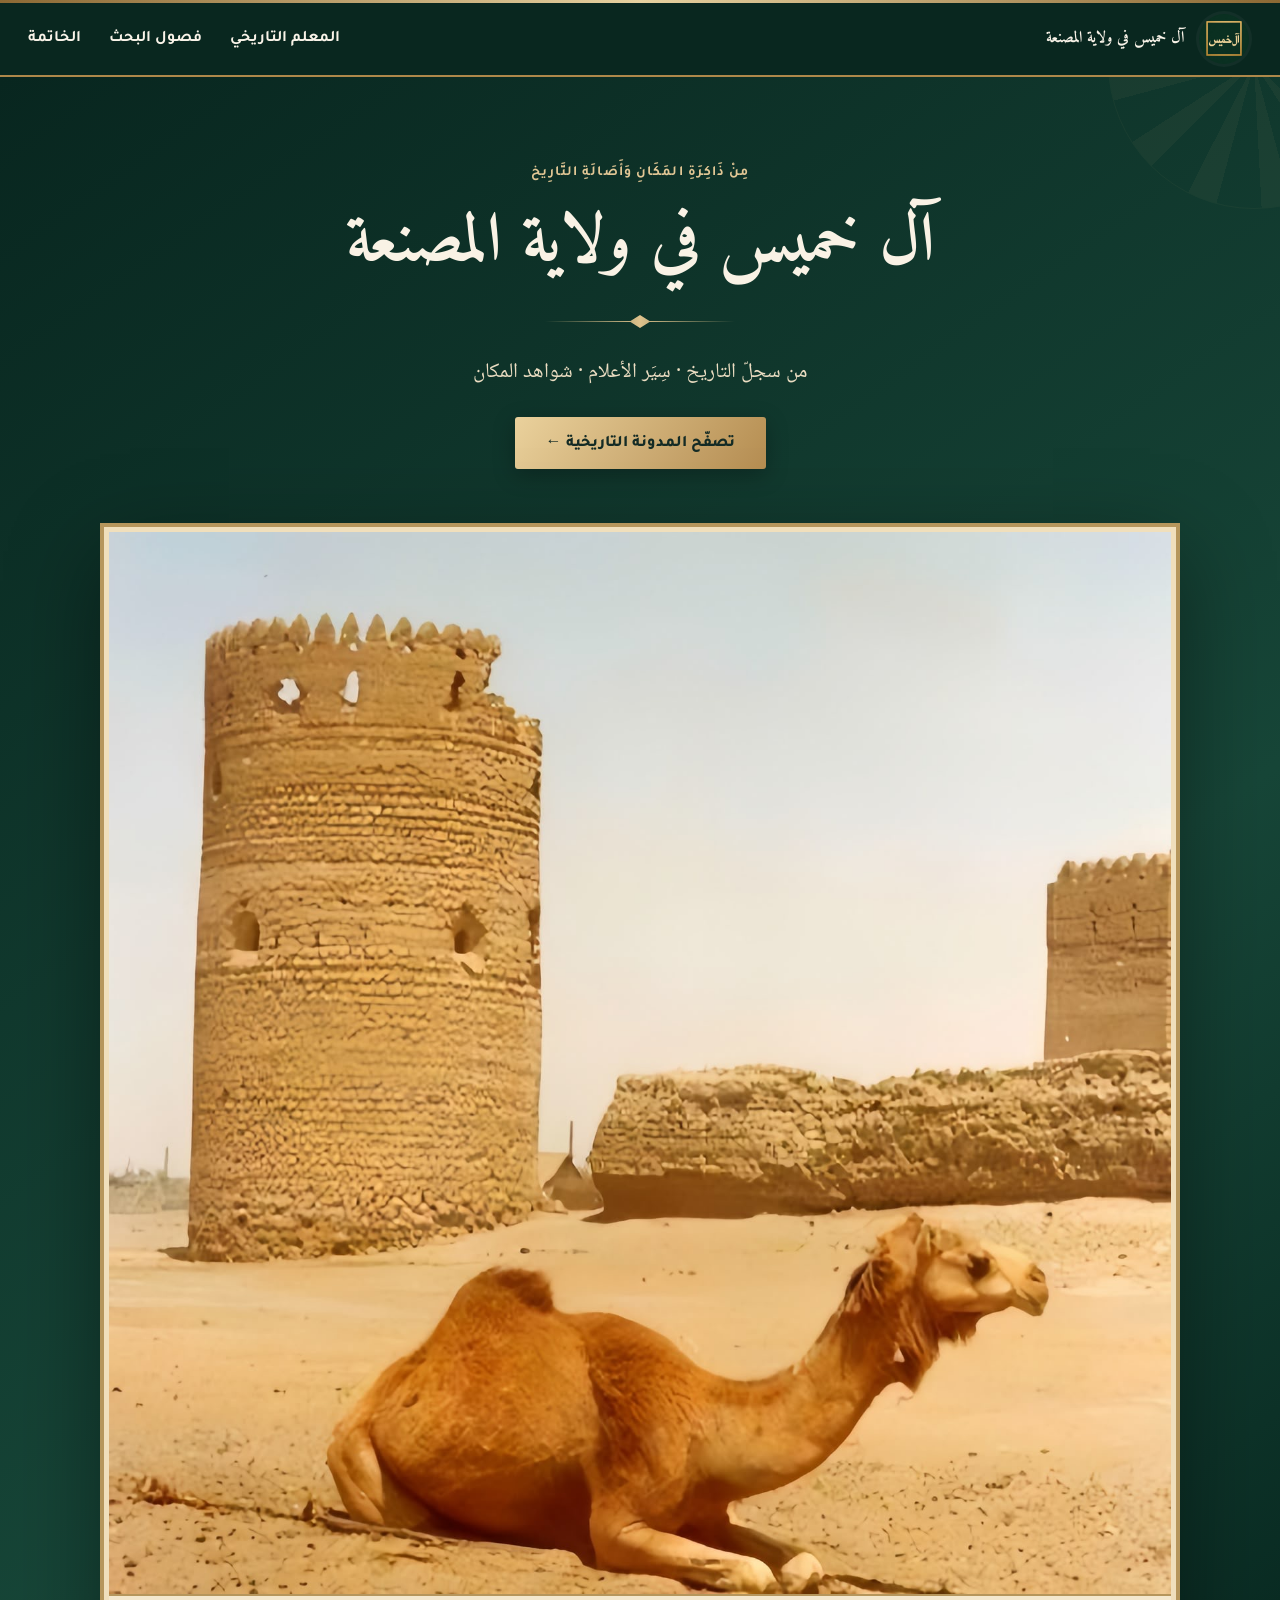
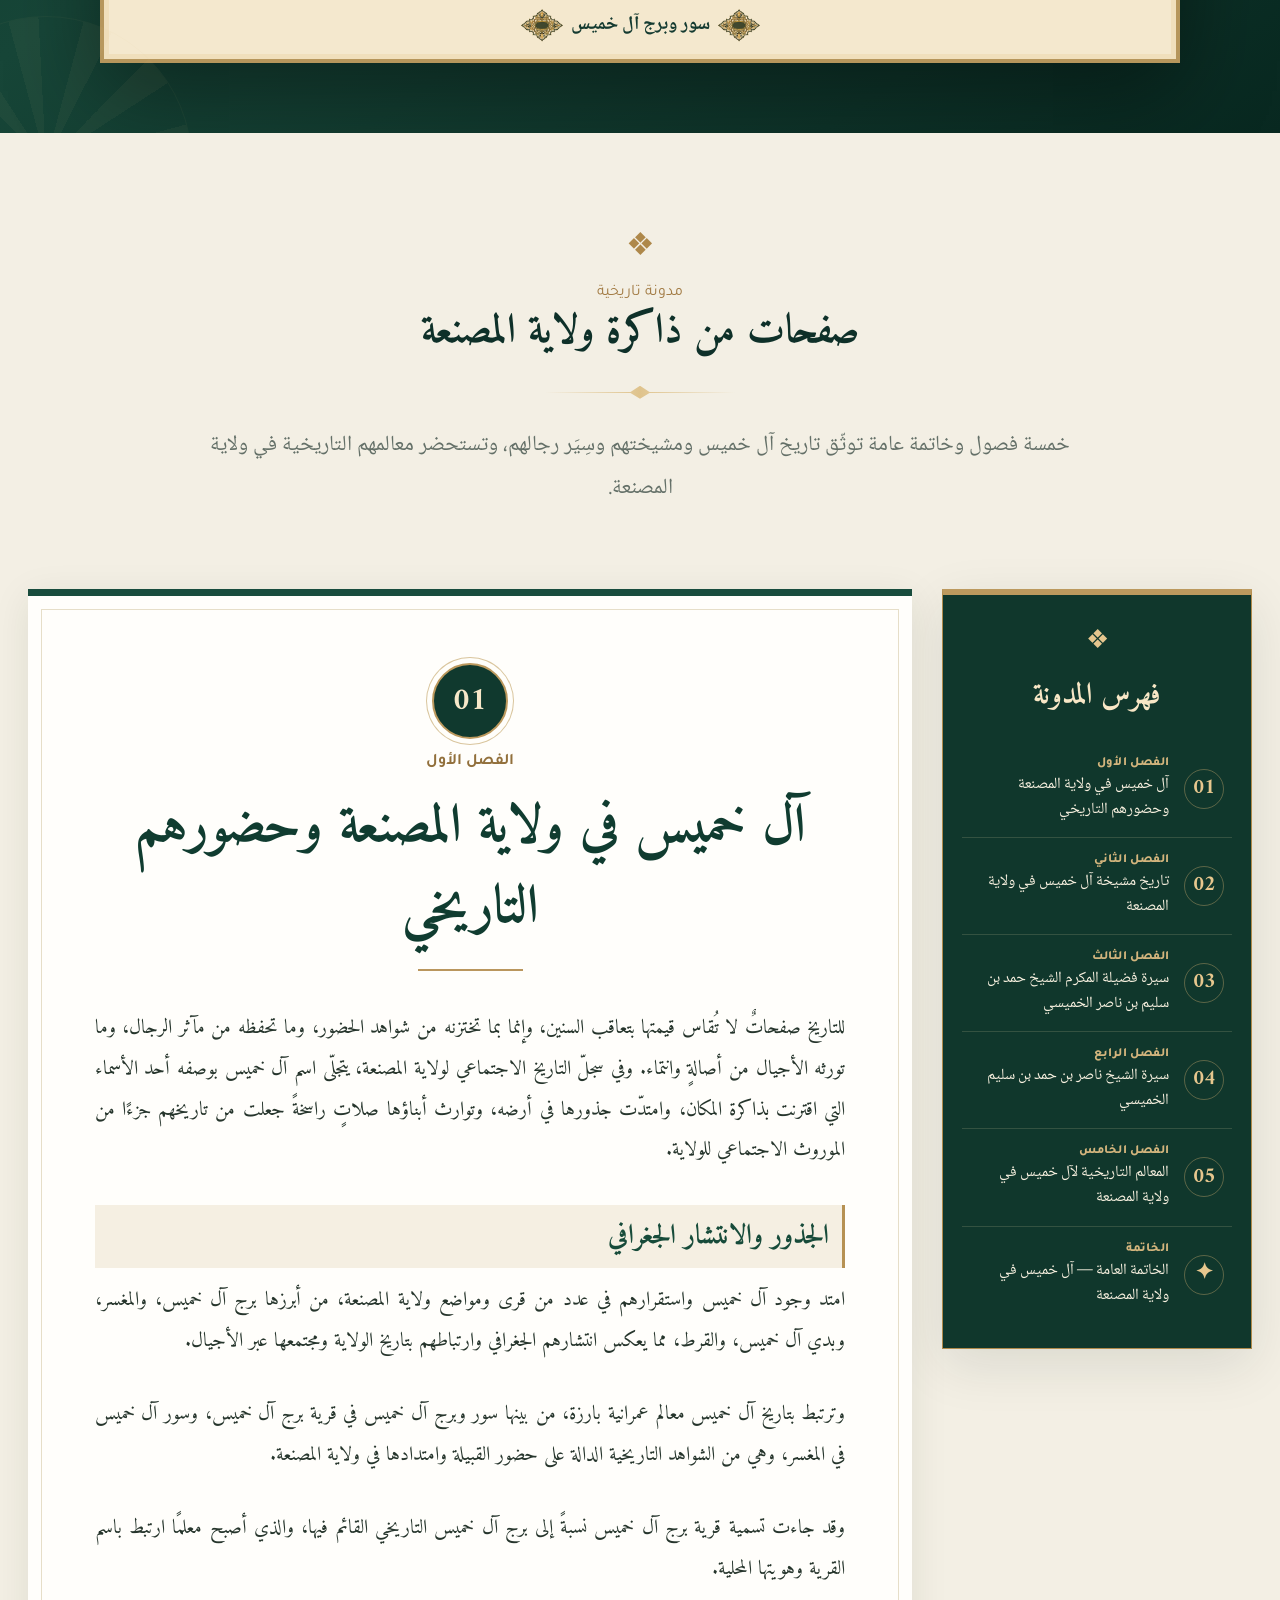
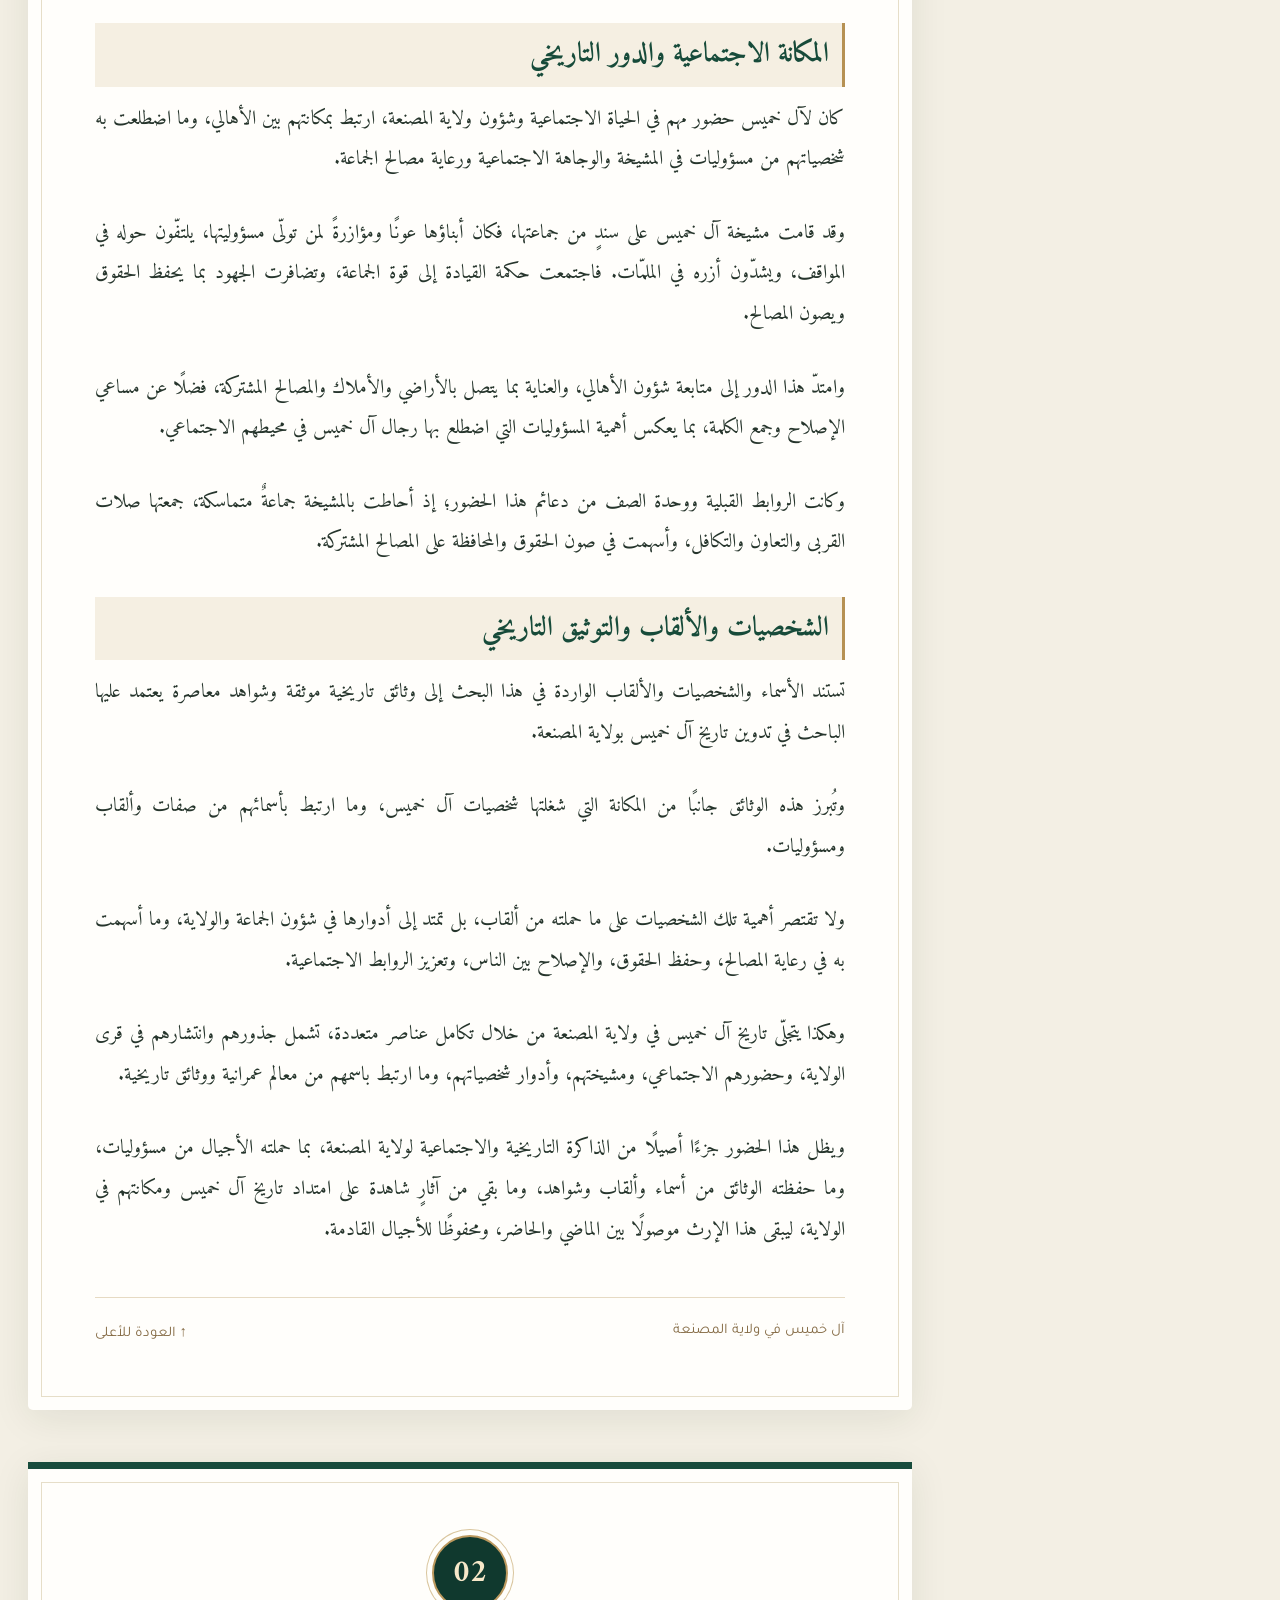
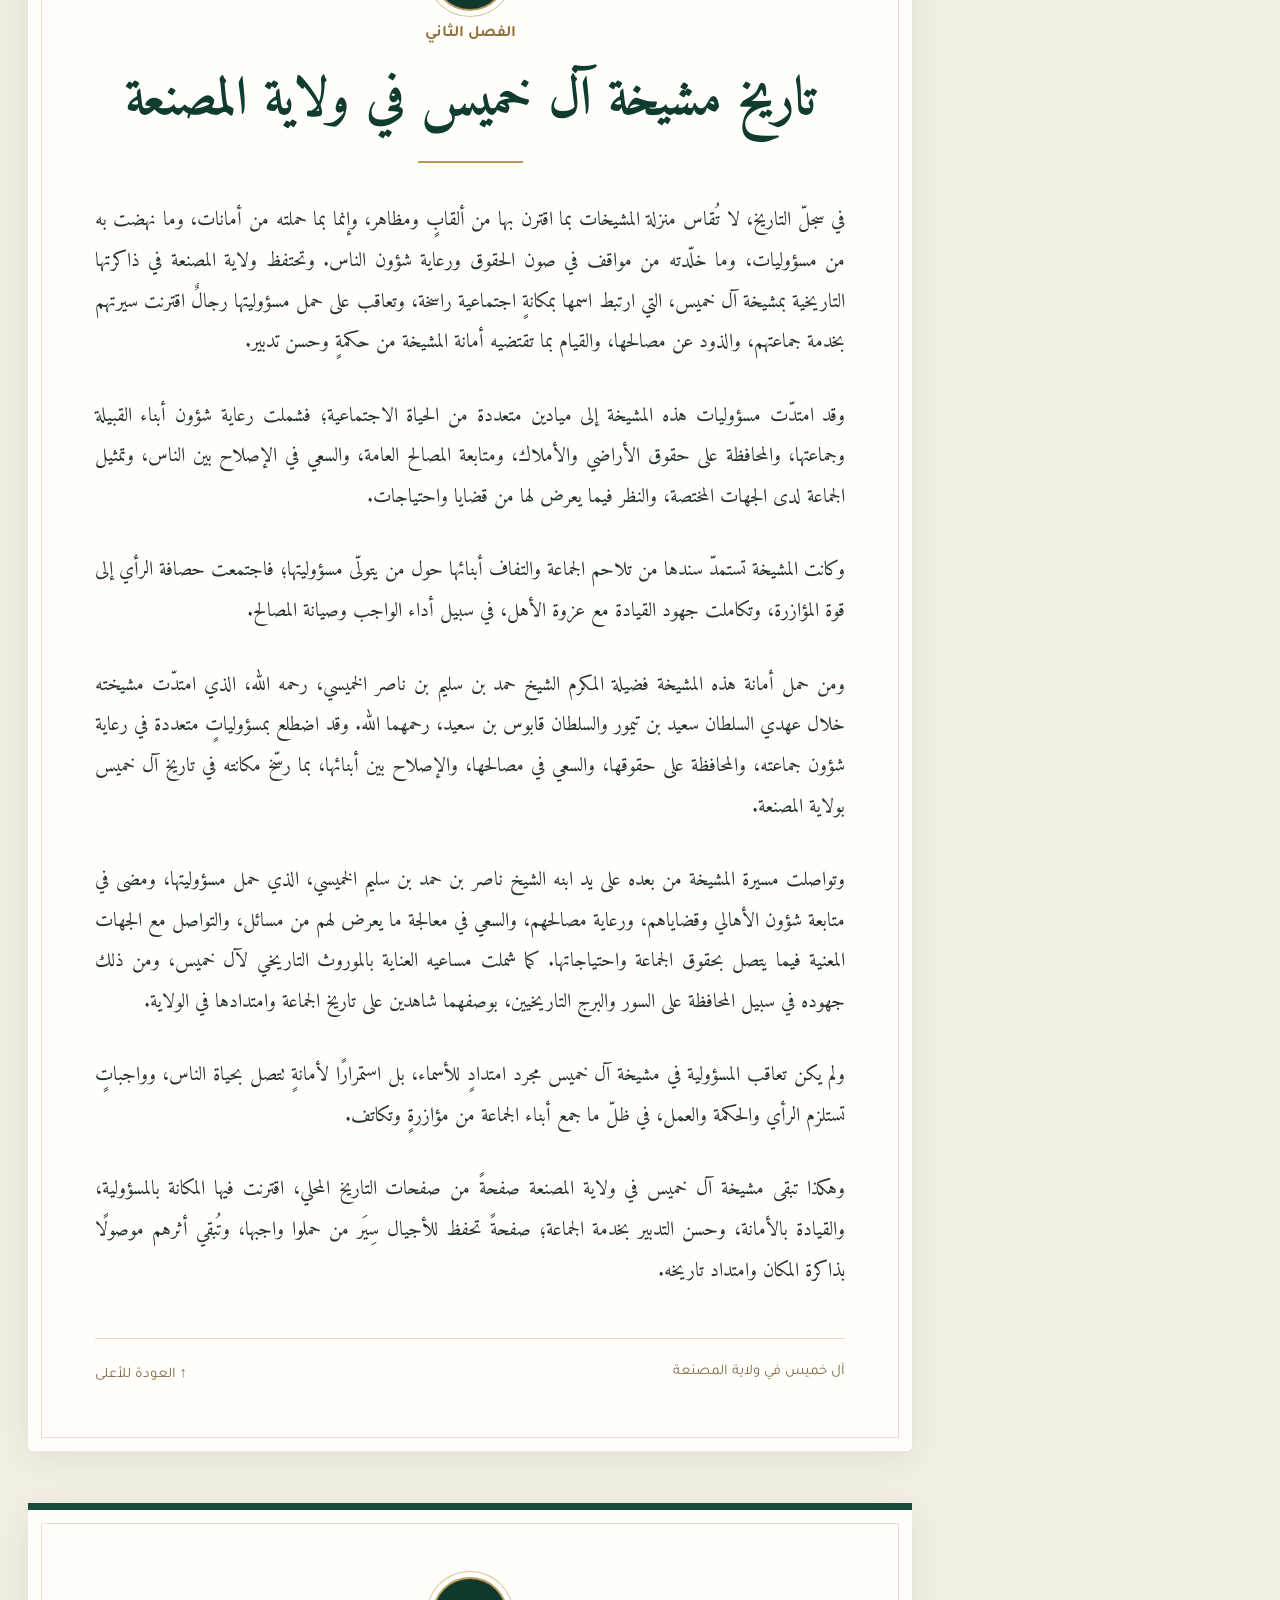
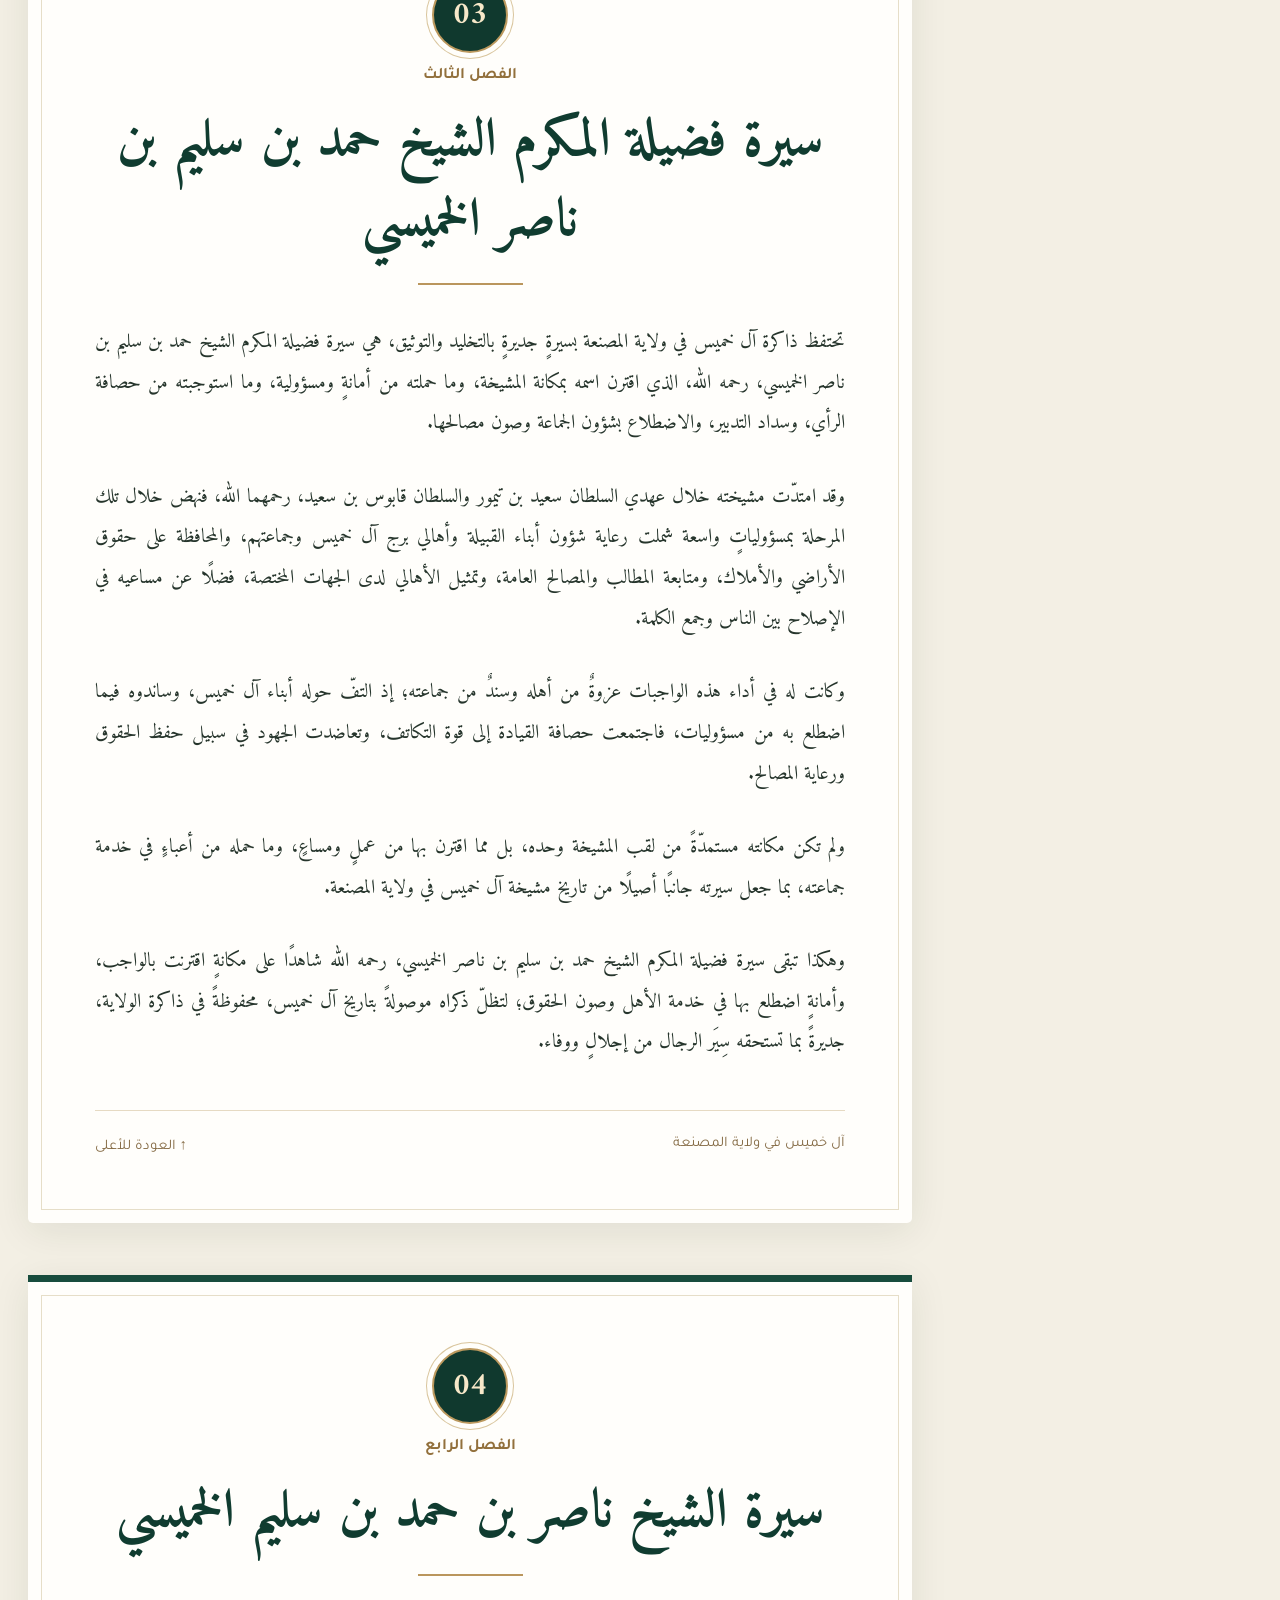
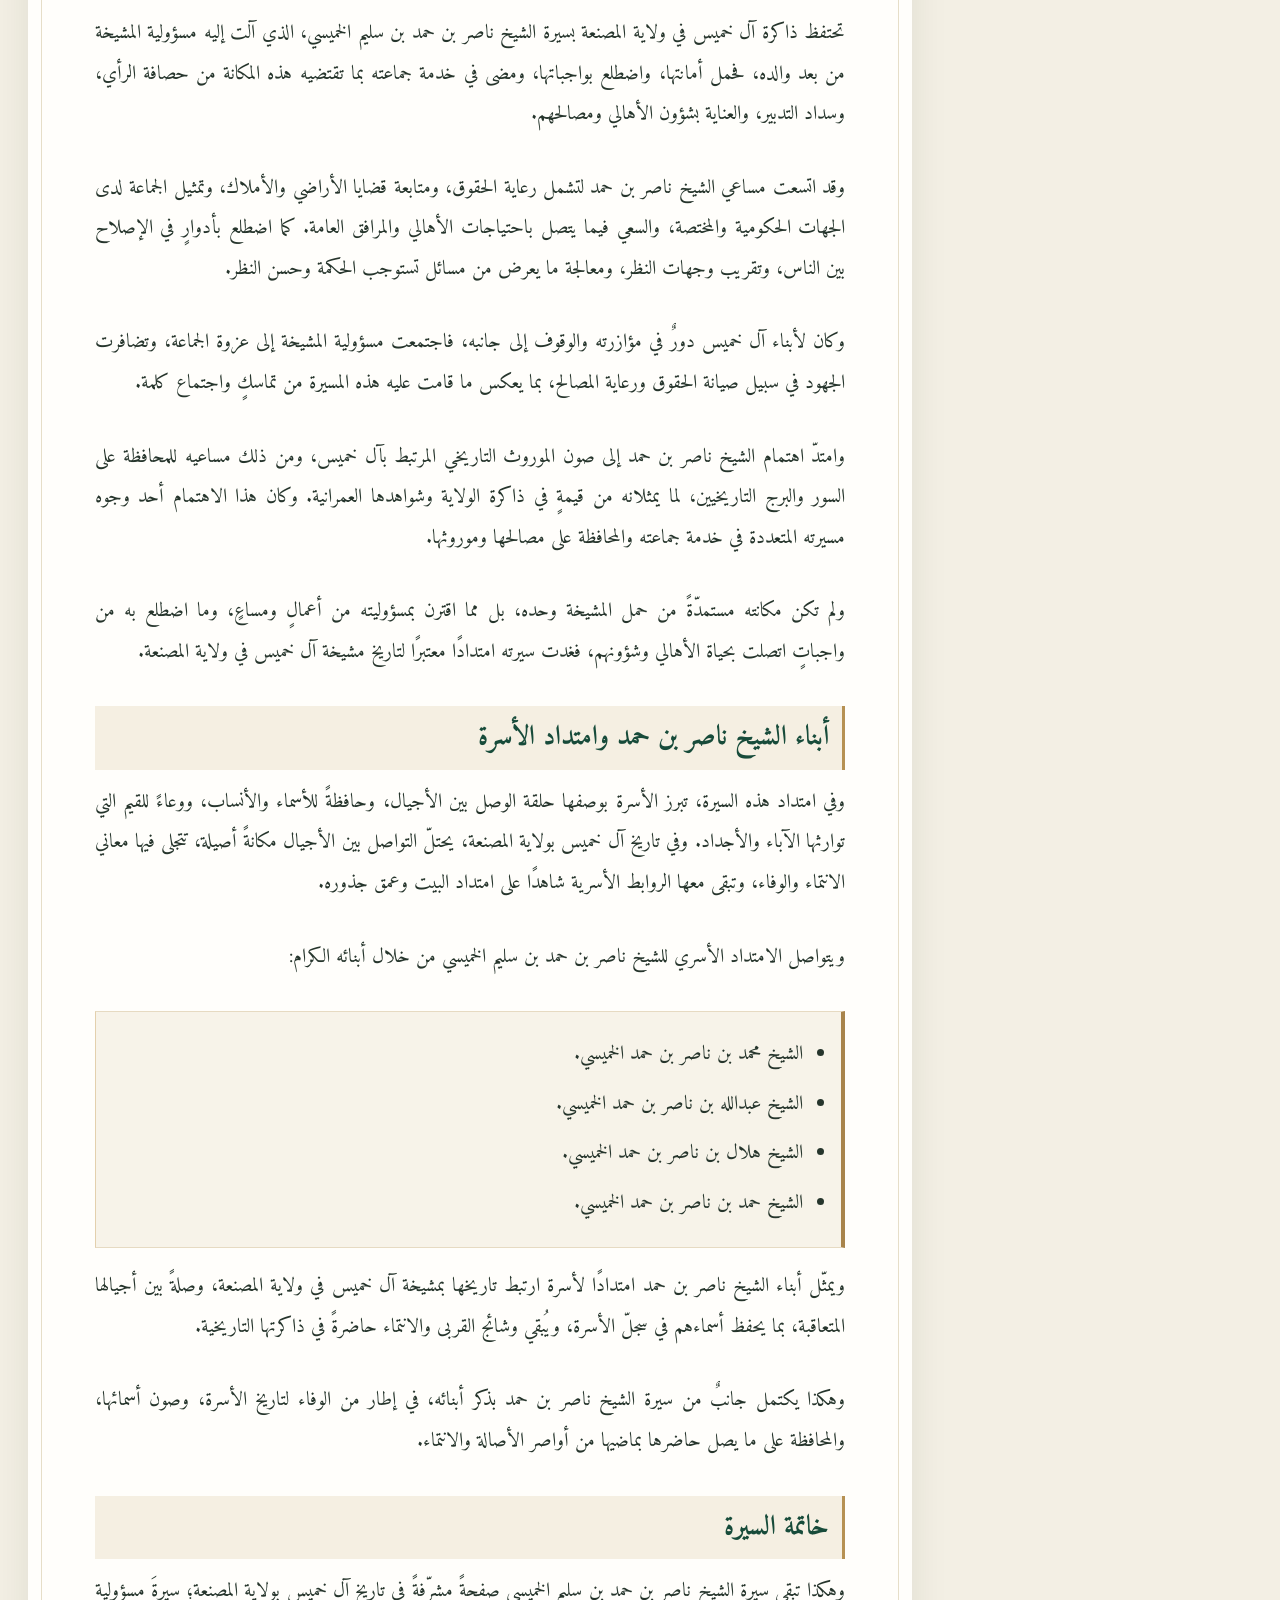
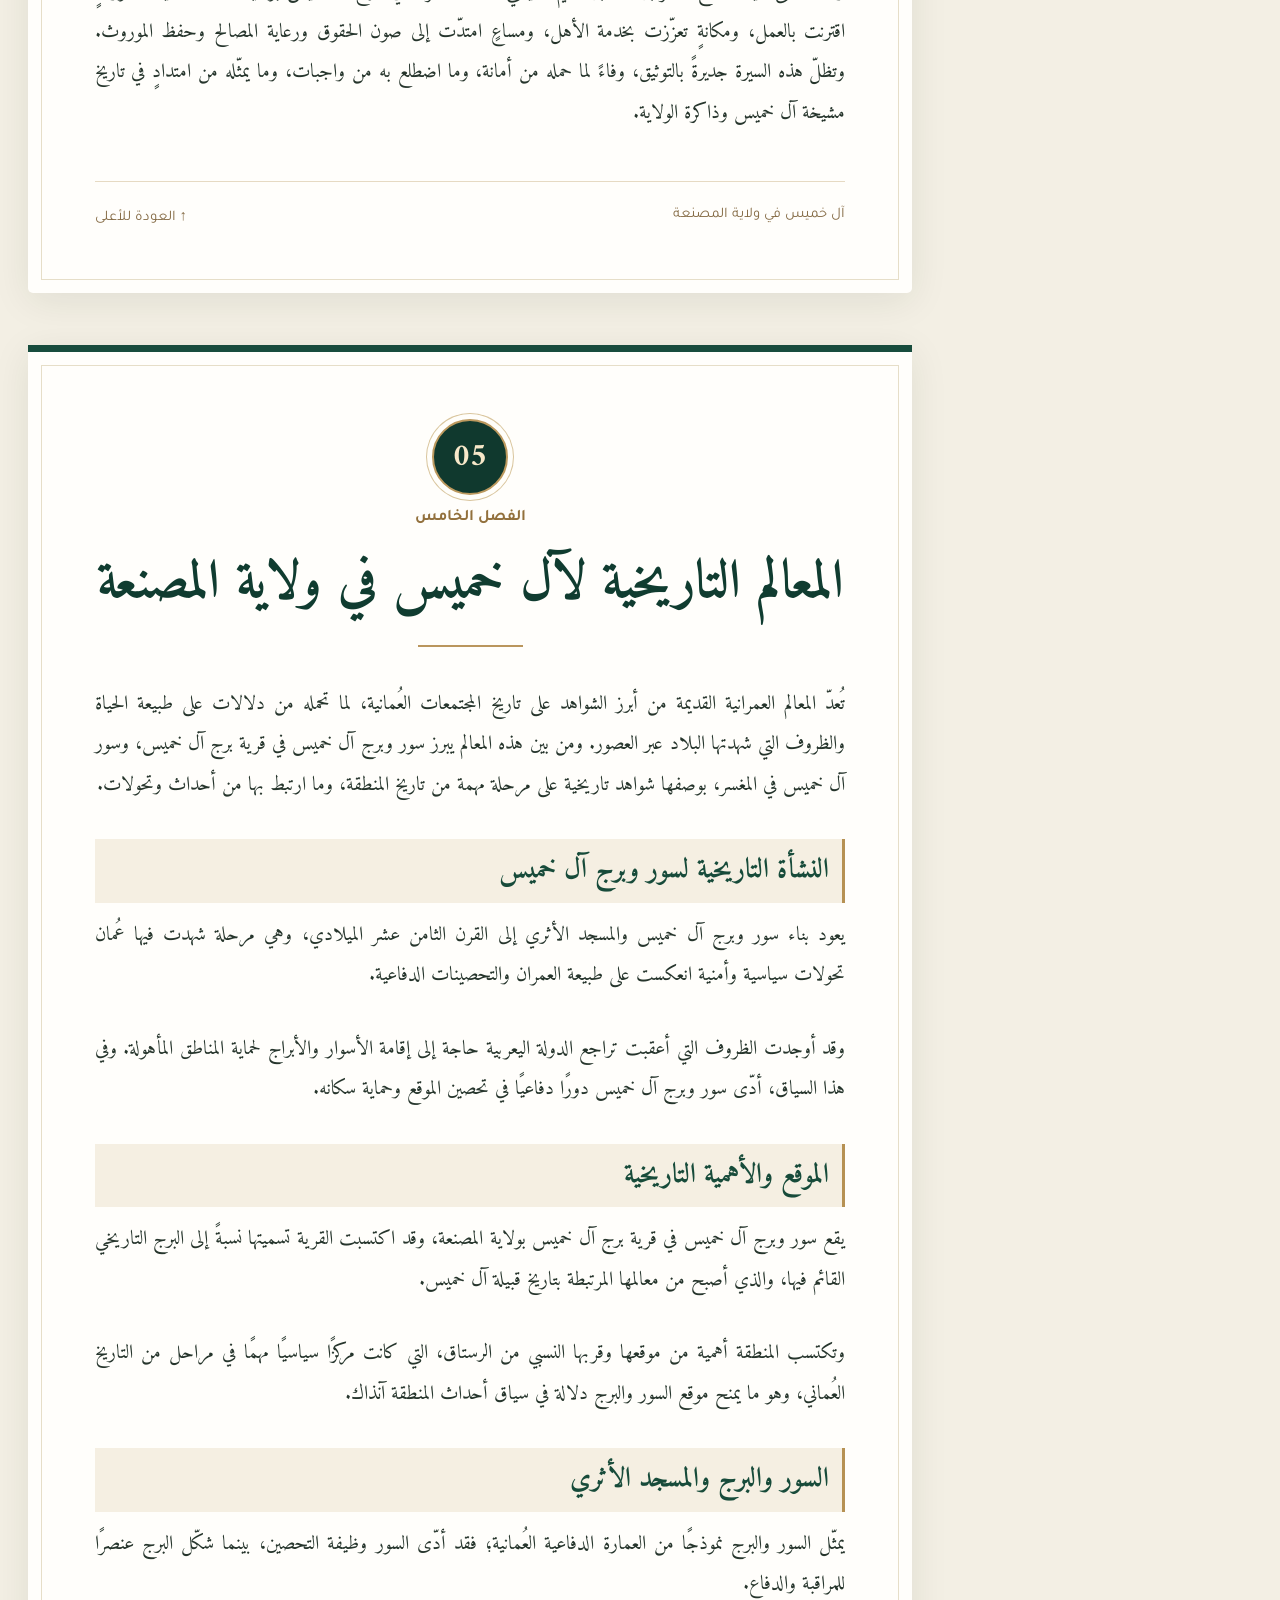
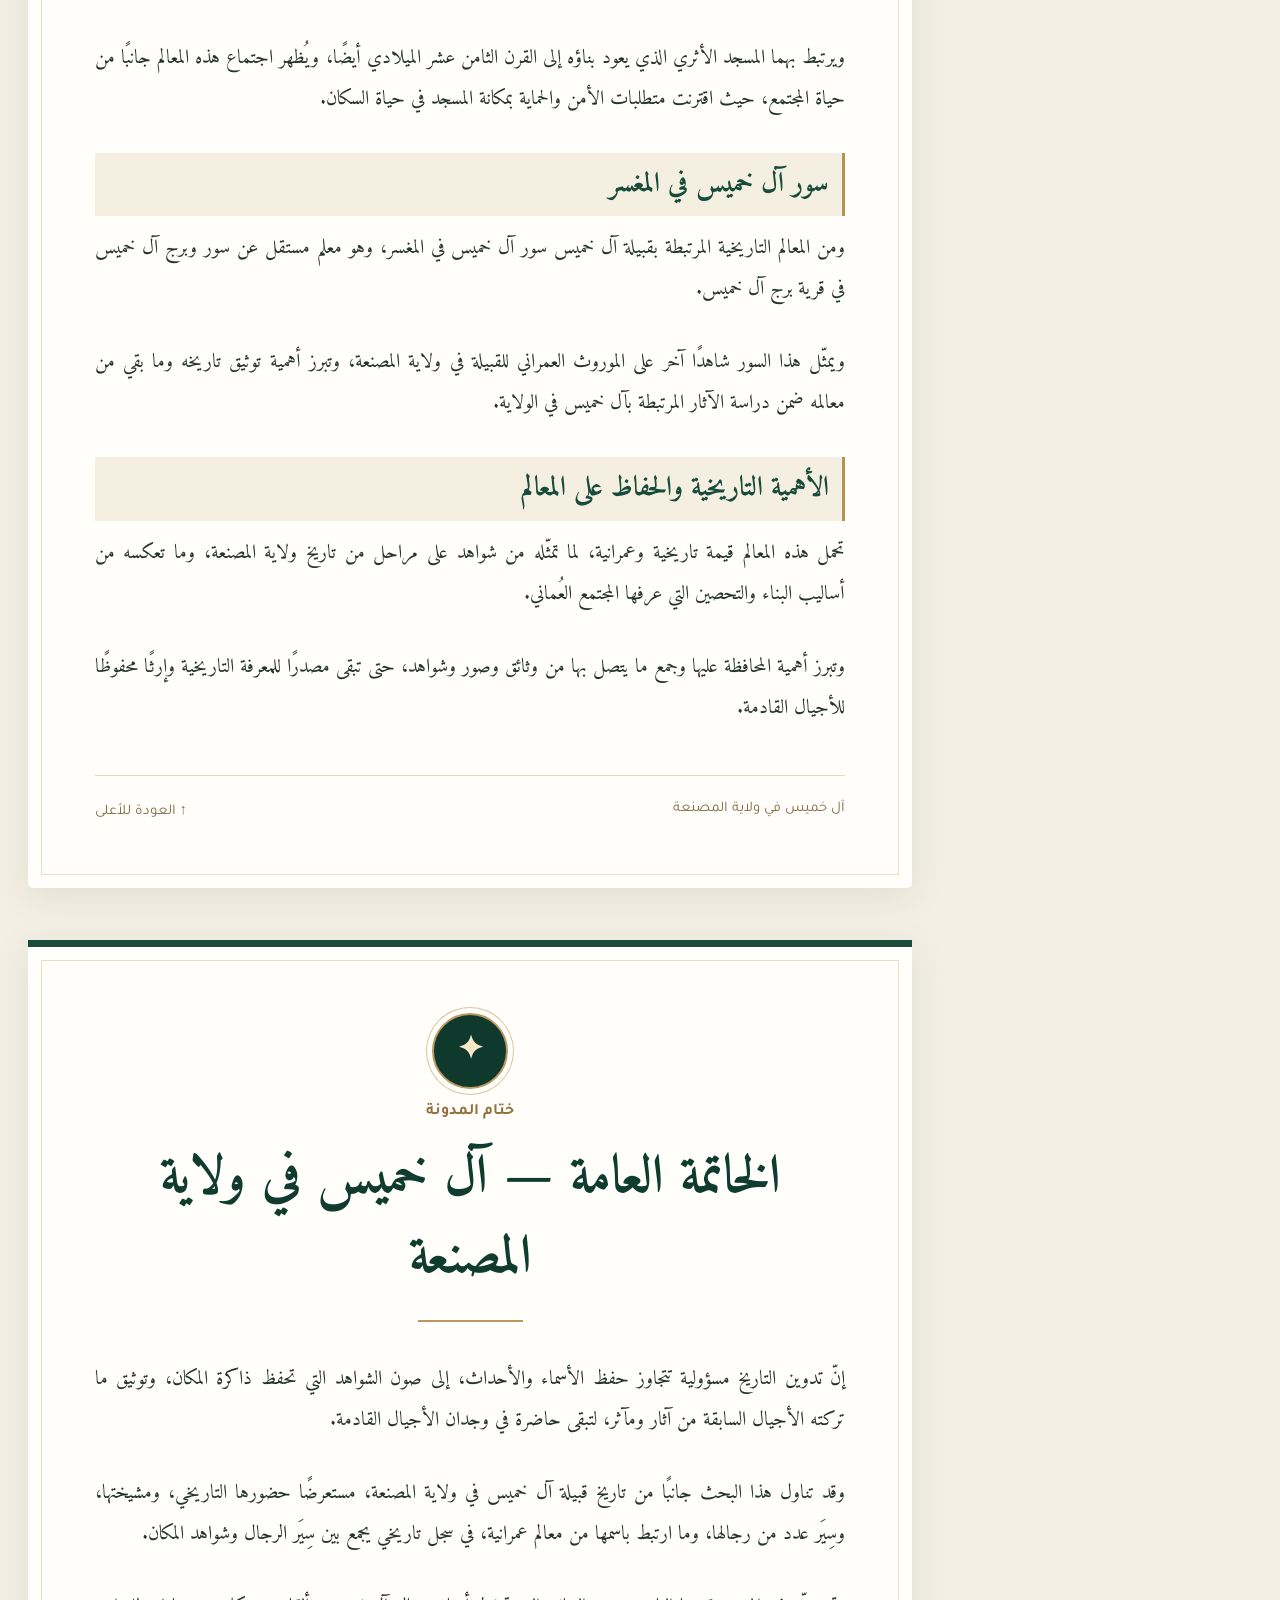
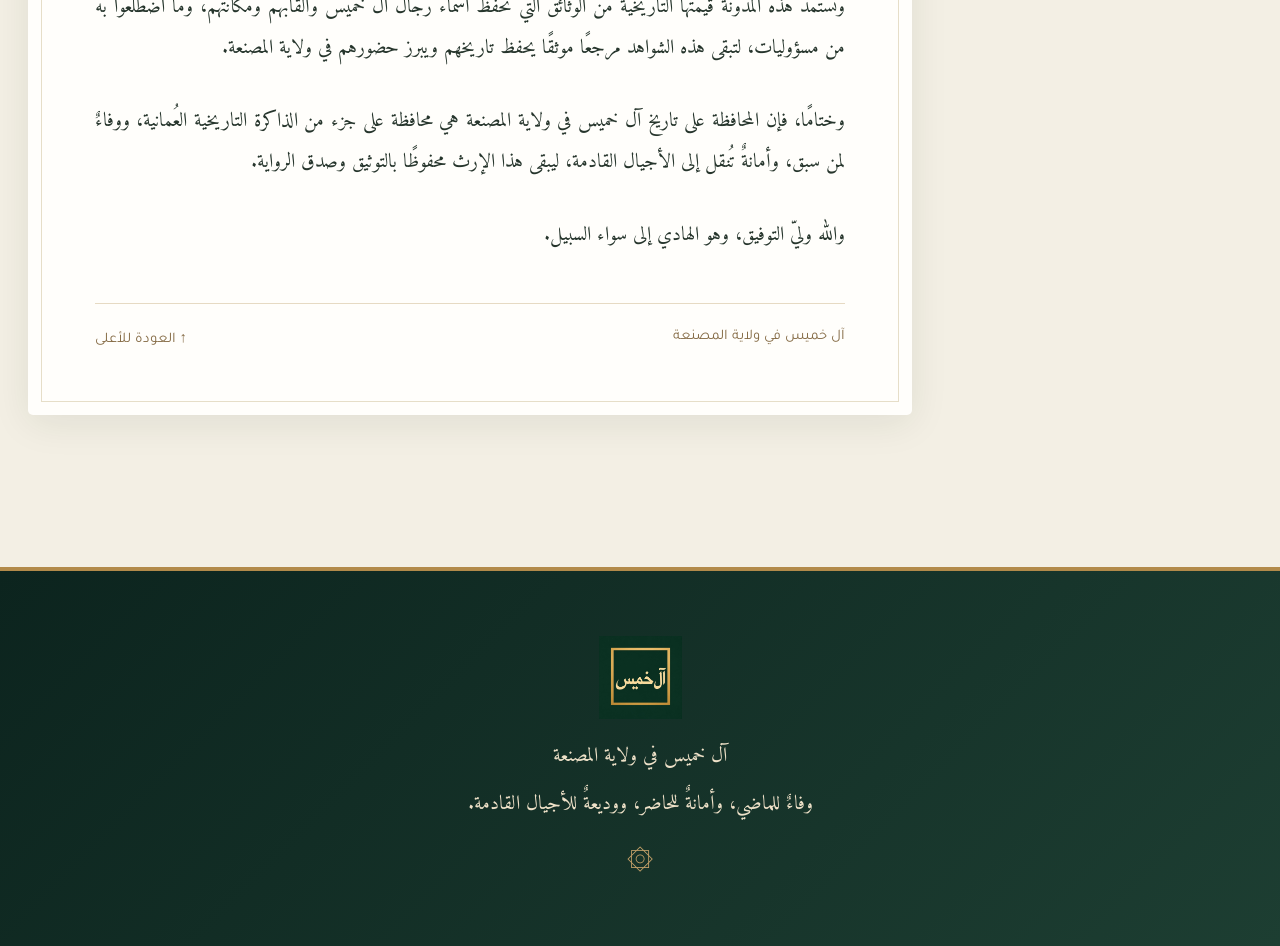
==== commit 8fa9e5b1: "Add files via upload" ====
--- a/index.html
+++ b/index.html
@@ -145,6 +145,14 @@
  .chapter h2 {font-size:2.37rem !important;}
  .prose h3 {font-size:1.34rem !important;line-height:1.65 !important;}
 }
+</style><style id="heading-size-adjustment">
+/* Slightly larger chapter and section headings, retaining existing design. */
+.chapter h2 { font-size:clamp(2.5rem,4.2vw,3.9rem) !important; }
+.prose h3 { font-size:1.72rem !important; line-height:1.65 !important; }
+@media(max-width:580px) {
+  .chapter h2 { font-size:2.65rem !important; }
+  .prose h3 { font-size:1.57rem !important; line-height:1.65 !important; }
+}
 </style></head><body id="top"><a href="#contents" style="position:absolute;top:-100px;right:15px;z-index:100;background:#fff;padding:12px">انتقل إلى فهرس الفصول</a><header class="site-header"><div class="header-inner"><a class="brand" href="#top"><img alt="شعار آل خميس" src="[data-uri]"/><span>آل خميس في ولاية المصنعة</span></a><nav aria-label="القائمة الرئيسية" class="top-nav"><a href="#heritage">المعلم التاريخي</a><a href="#contents">فصول البحث</a><a href="#chapter-7">الخاتمة</a></nav></div></header><main><section class="hero" id="heritage"><div class="kicker">مِنْ ذَاكِرَةِ المَكَانِ وَأَصَالَةِ التَّارِيخ</div><h1>آل خميس في ولاية المصنعة</h1><div class="gold-line"></div><div class="subtitle">من سجلّ التاريخ · سِيَر الأعلام · شواهد المكان</div><a class="hero-cta" href="#contents">تصفّح المدونة التاريخية ←</a><figure class="photo-wrap"><img alt="الصورة التاريخية الأصلية لسور وبرج آل خميس والجمل، معروضة كاملة دون قص" loading="eager" src="[data-uri]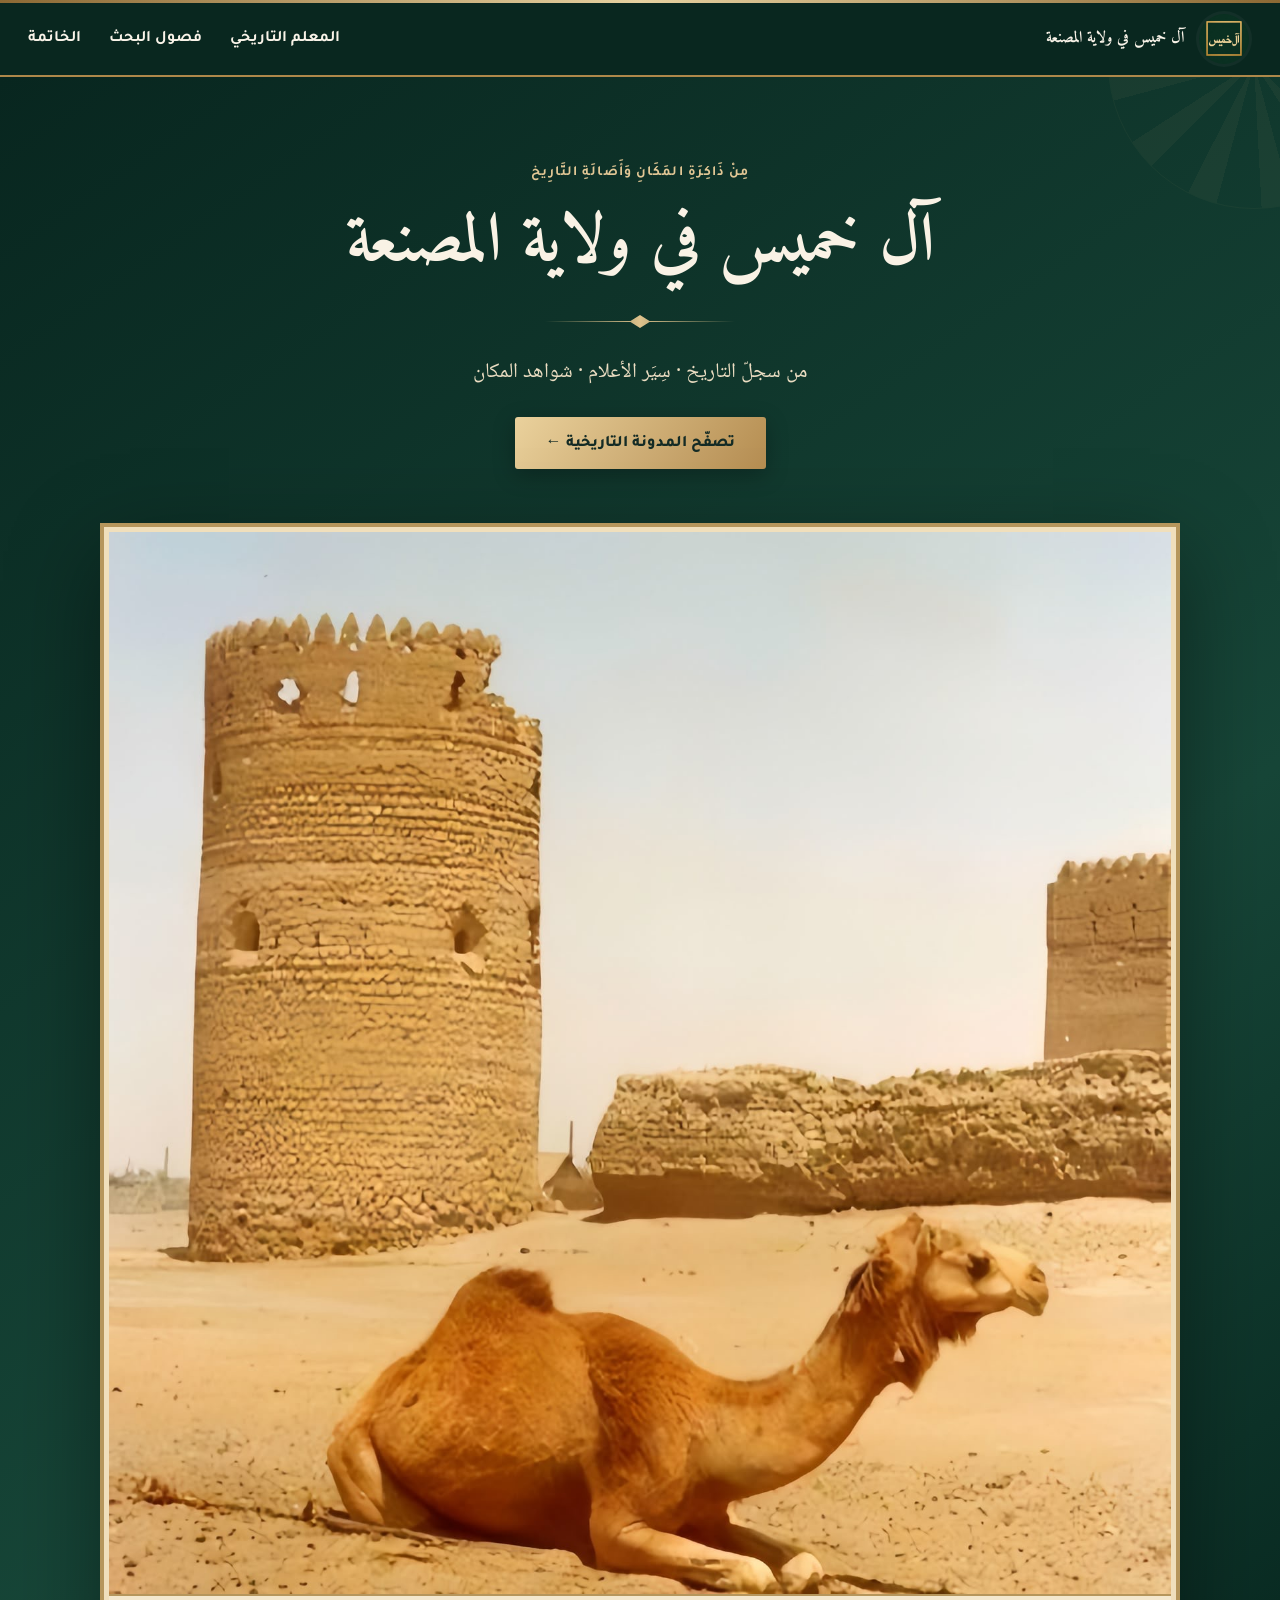
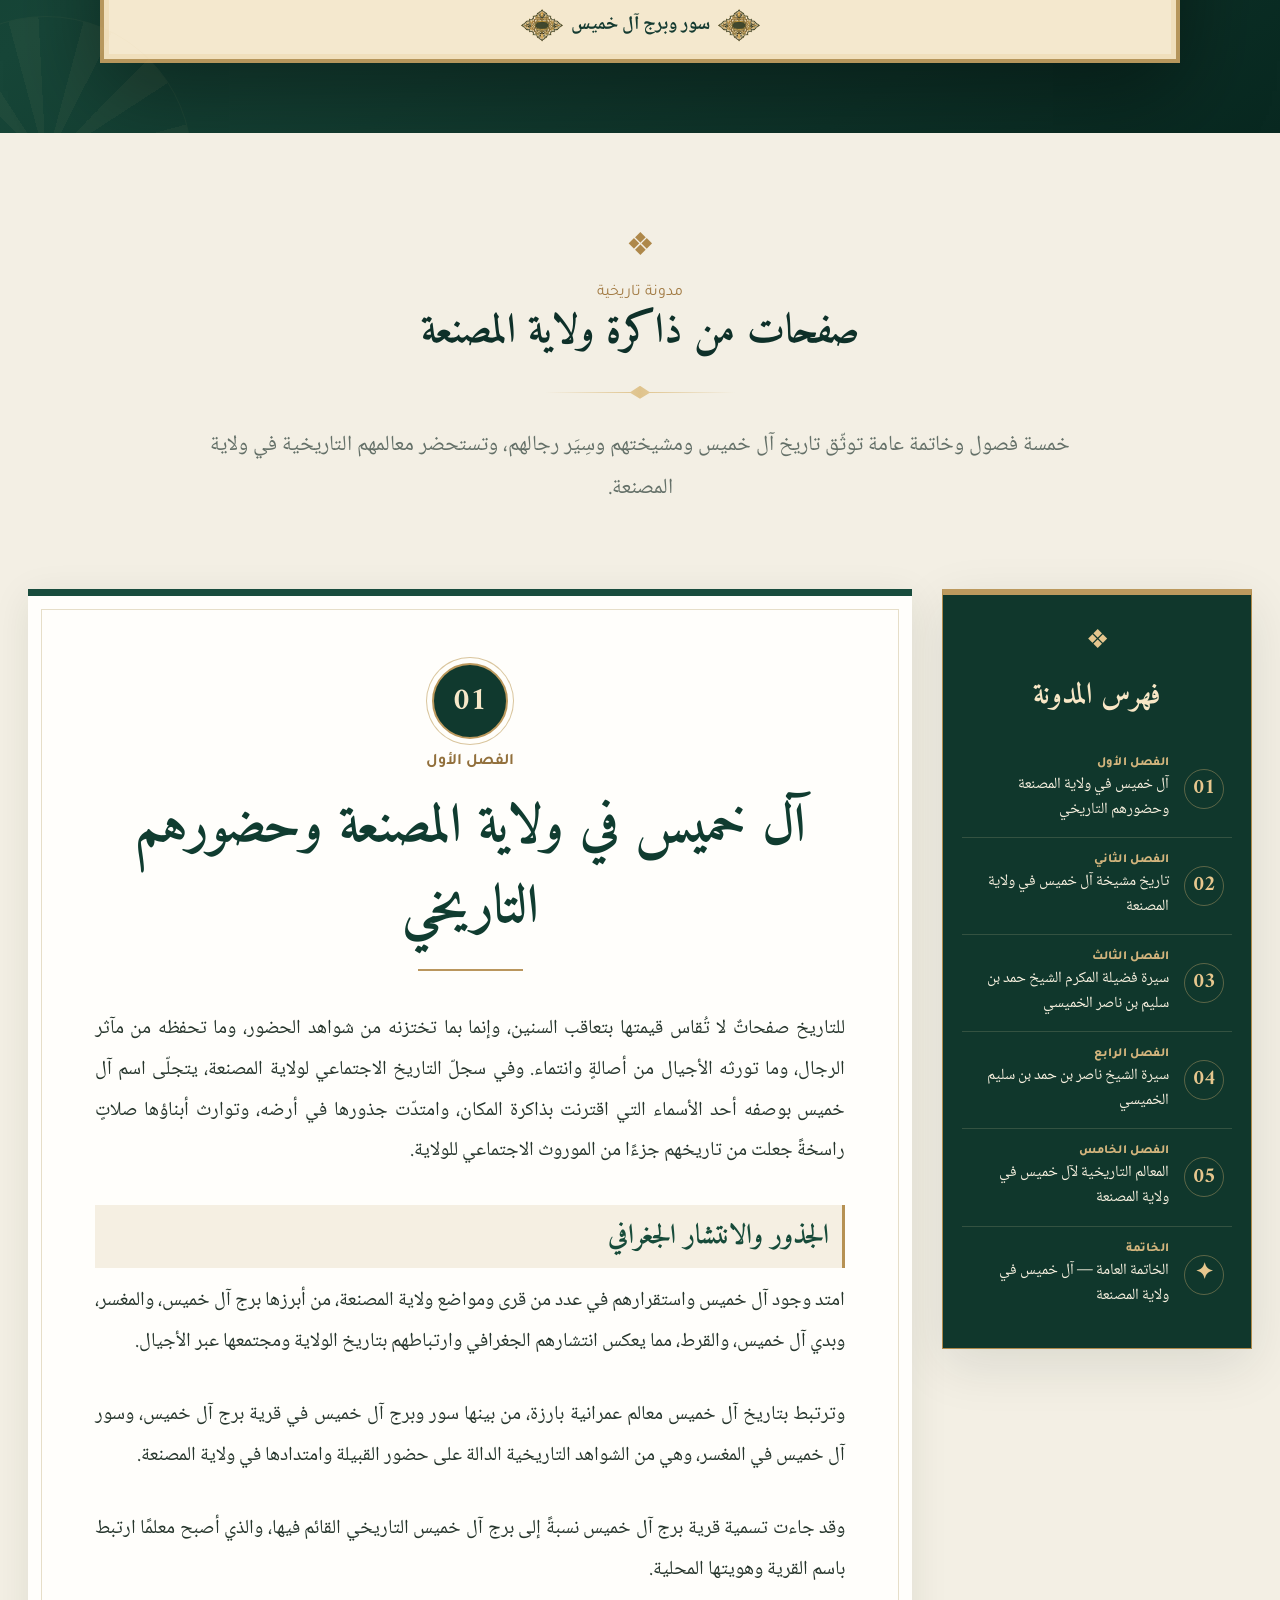
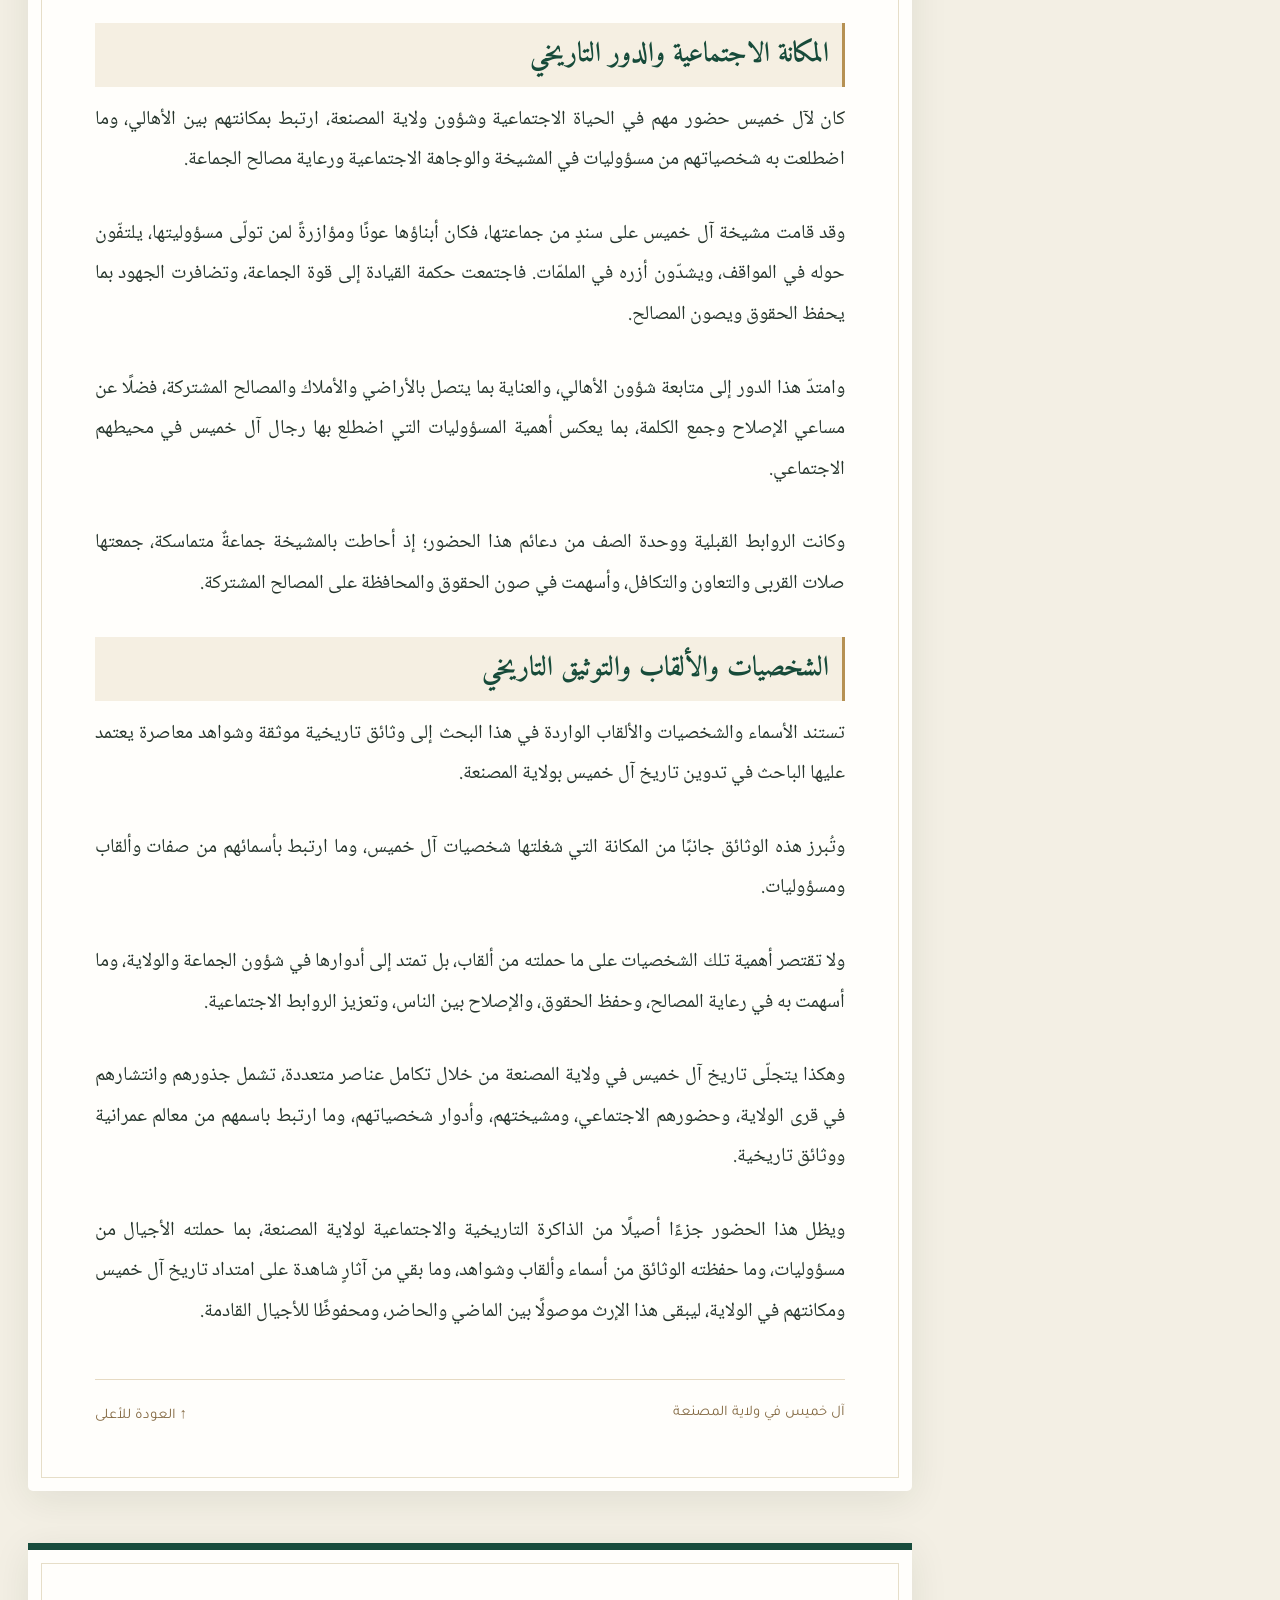
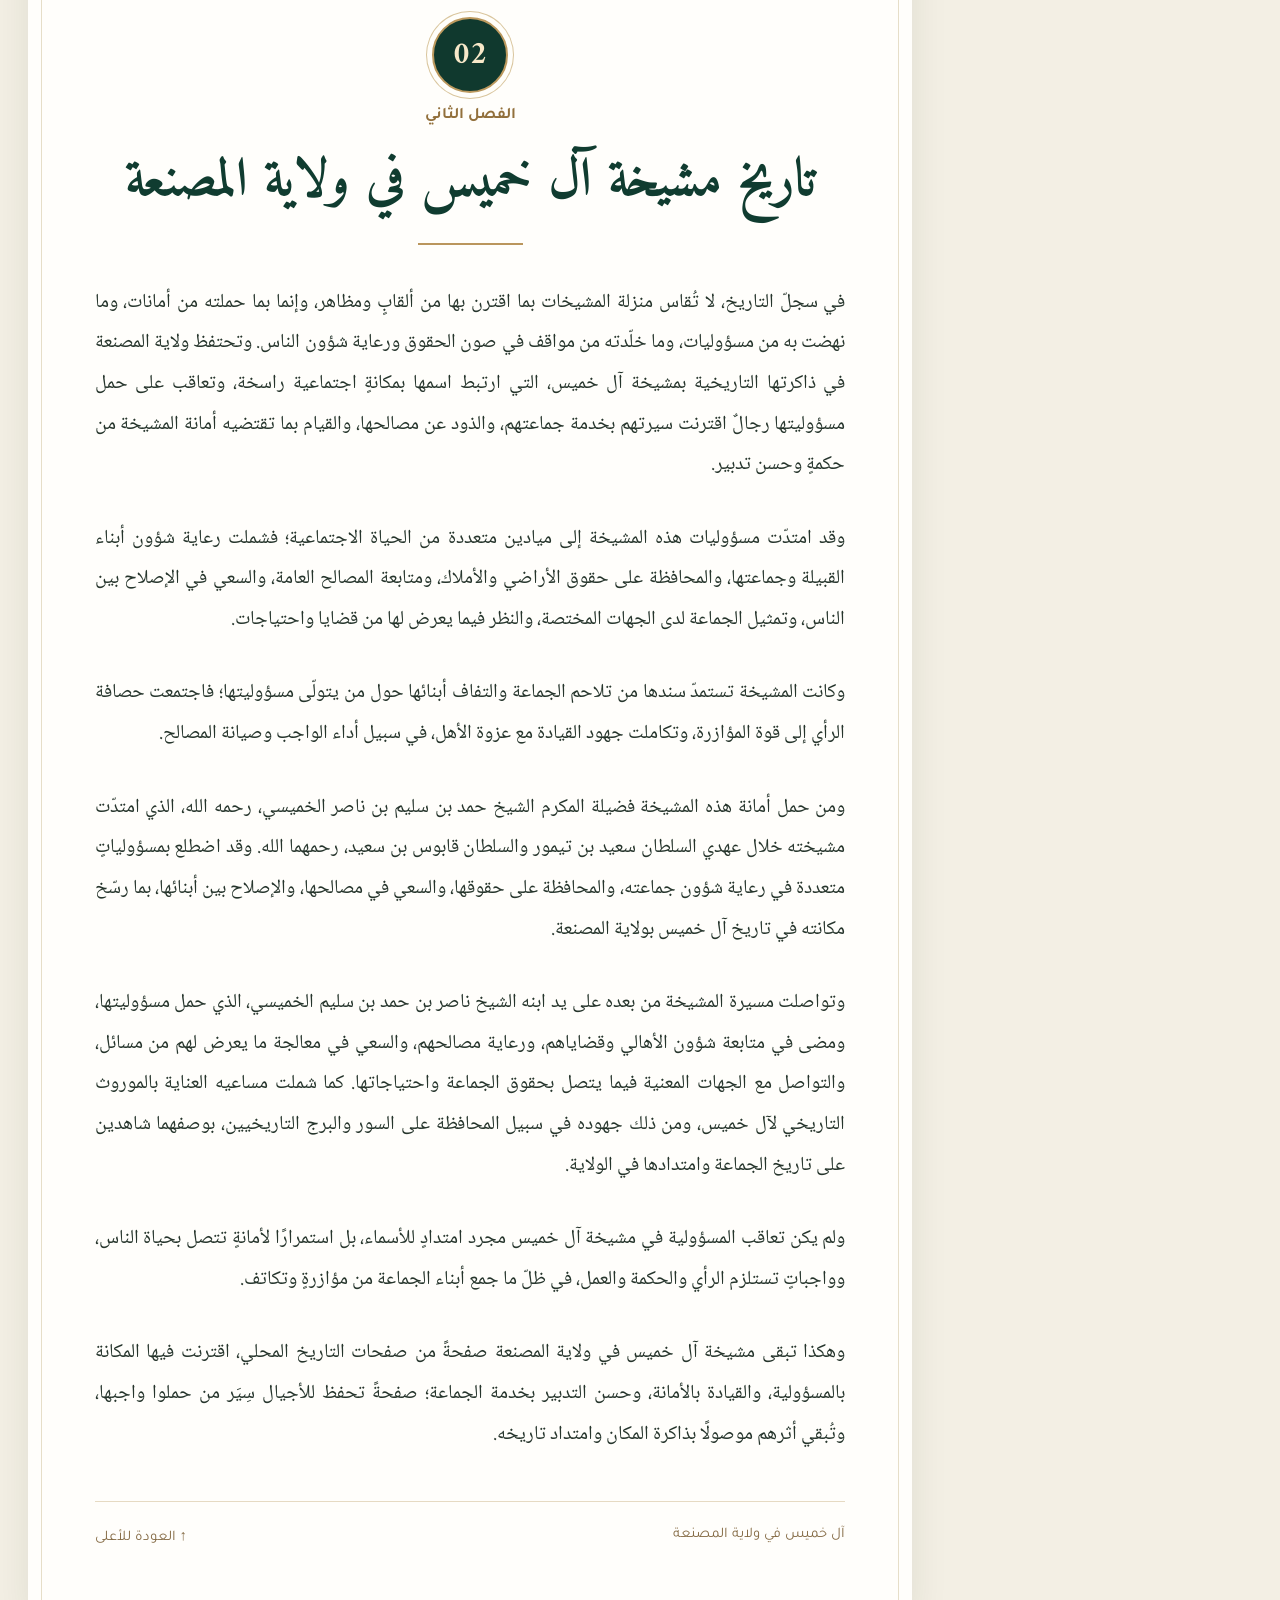
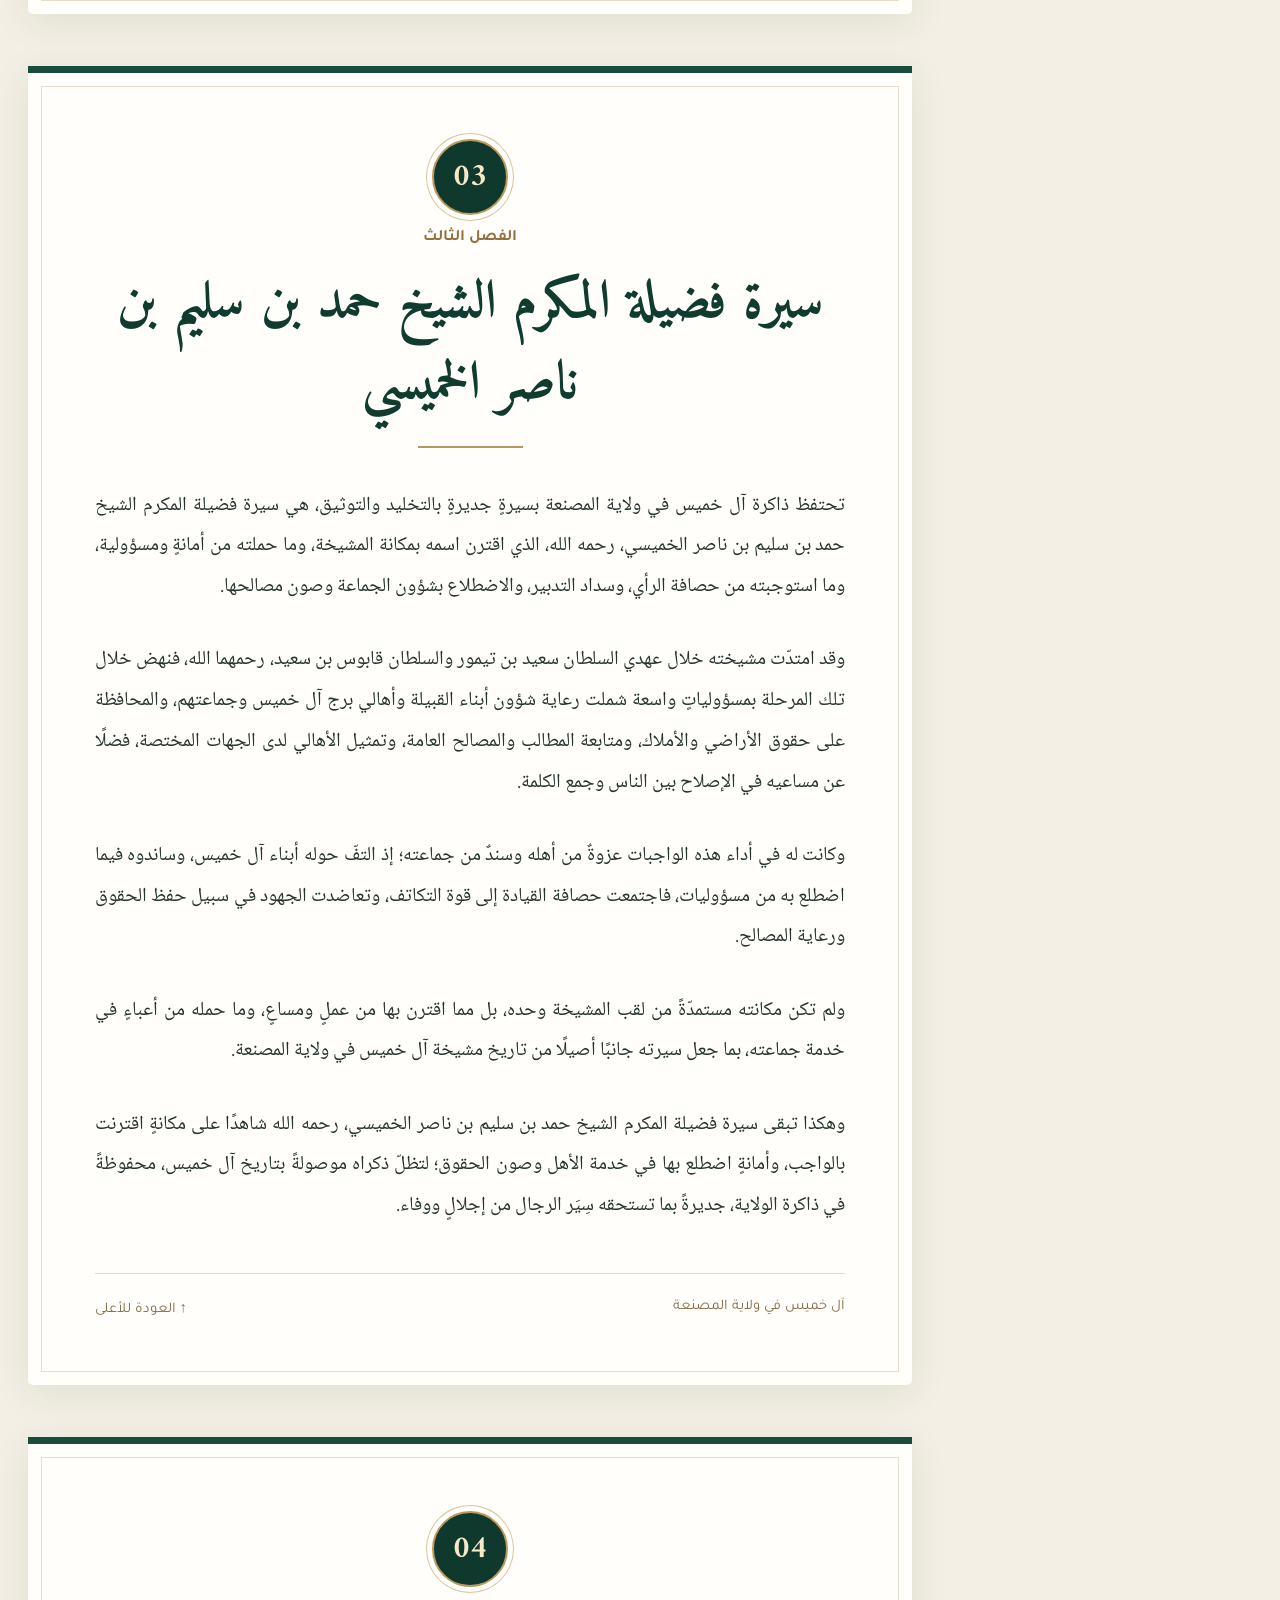
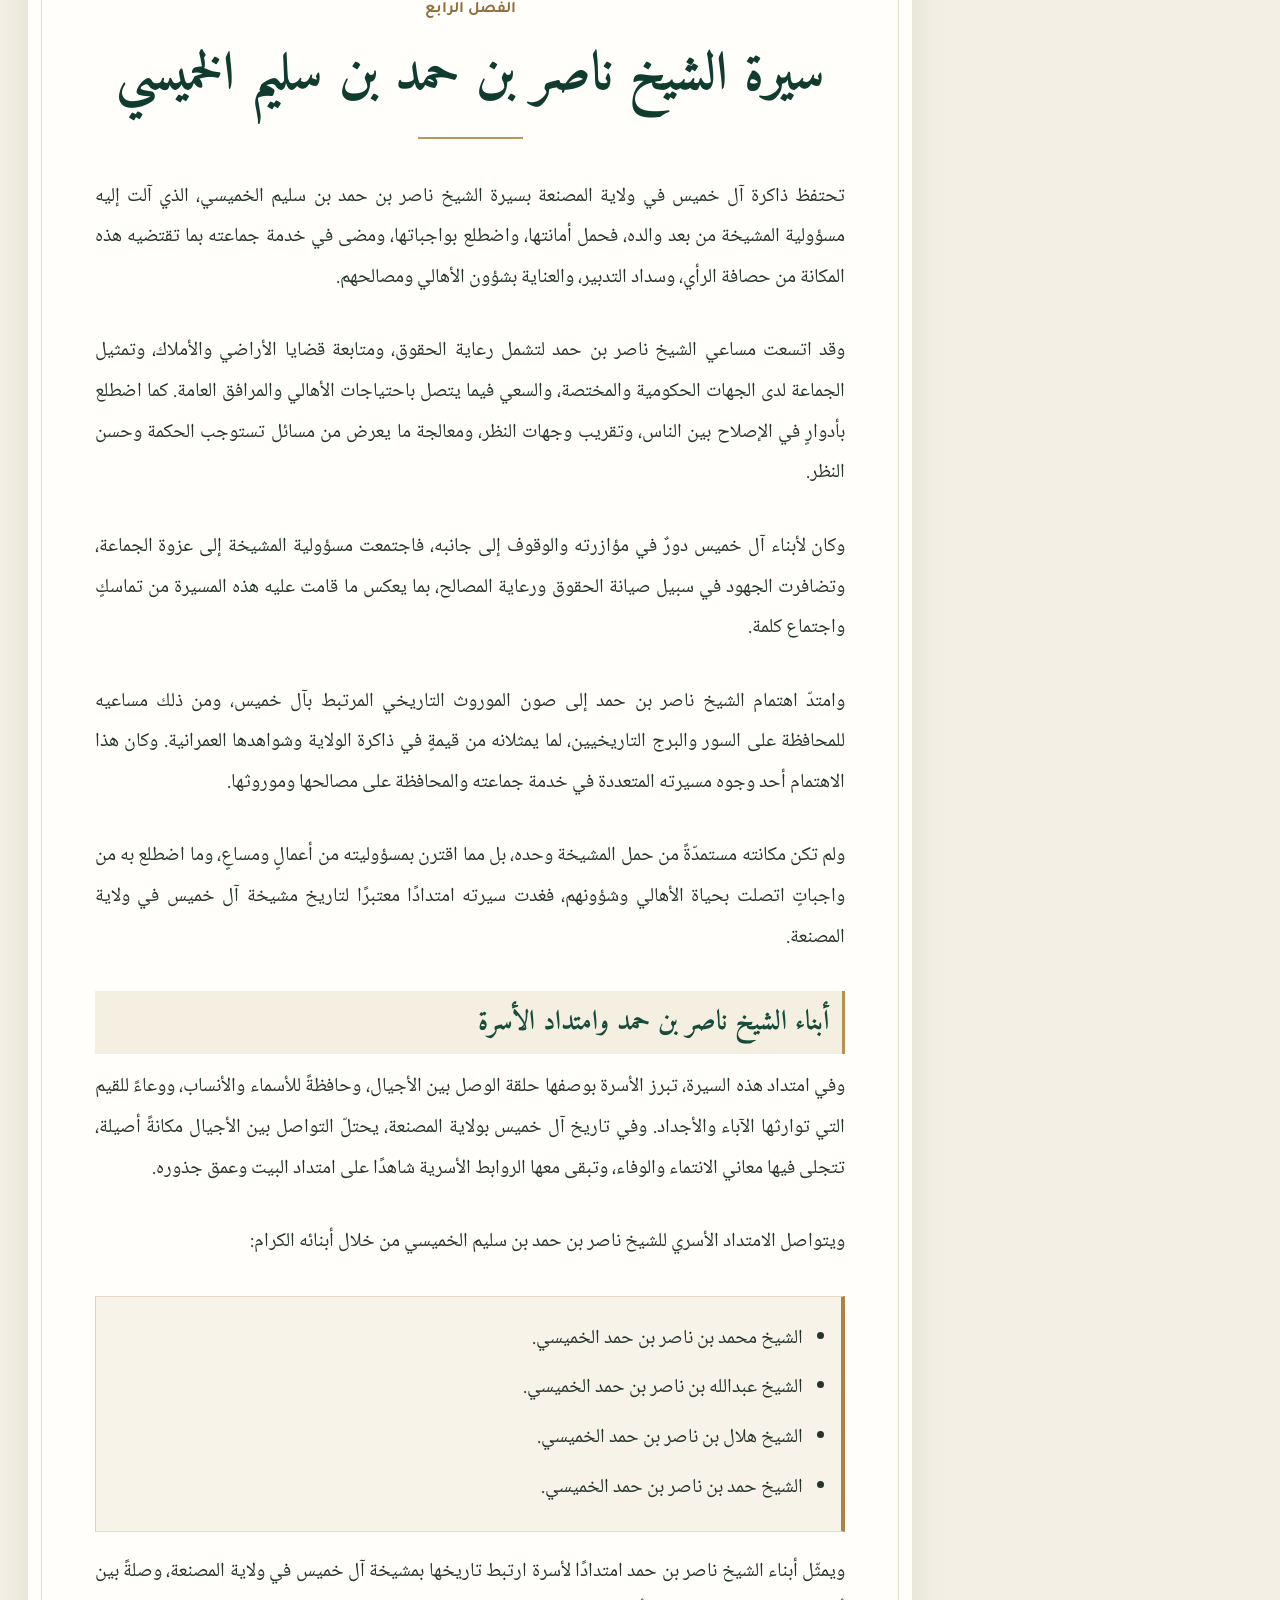
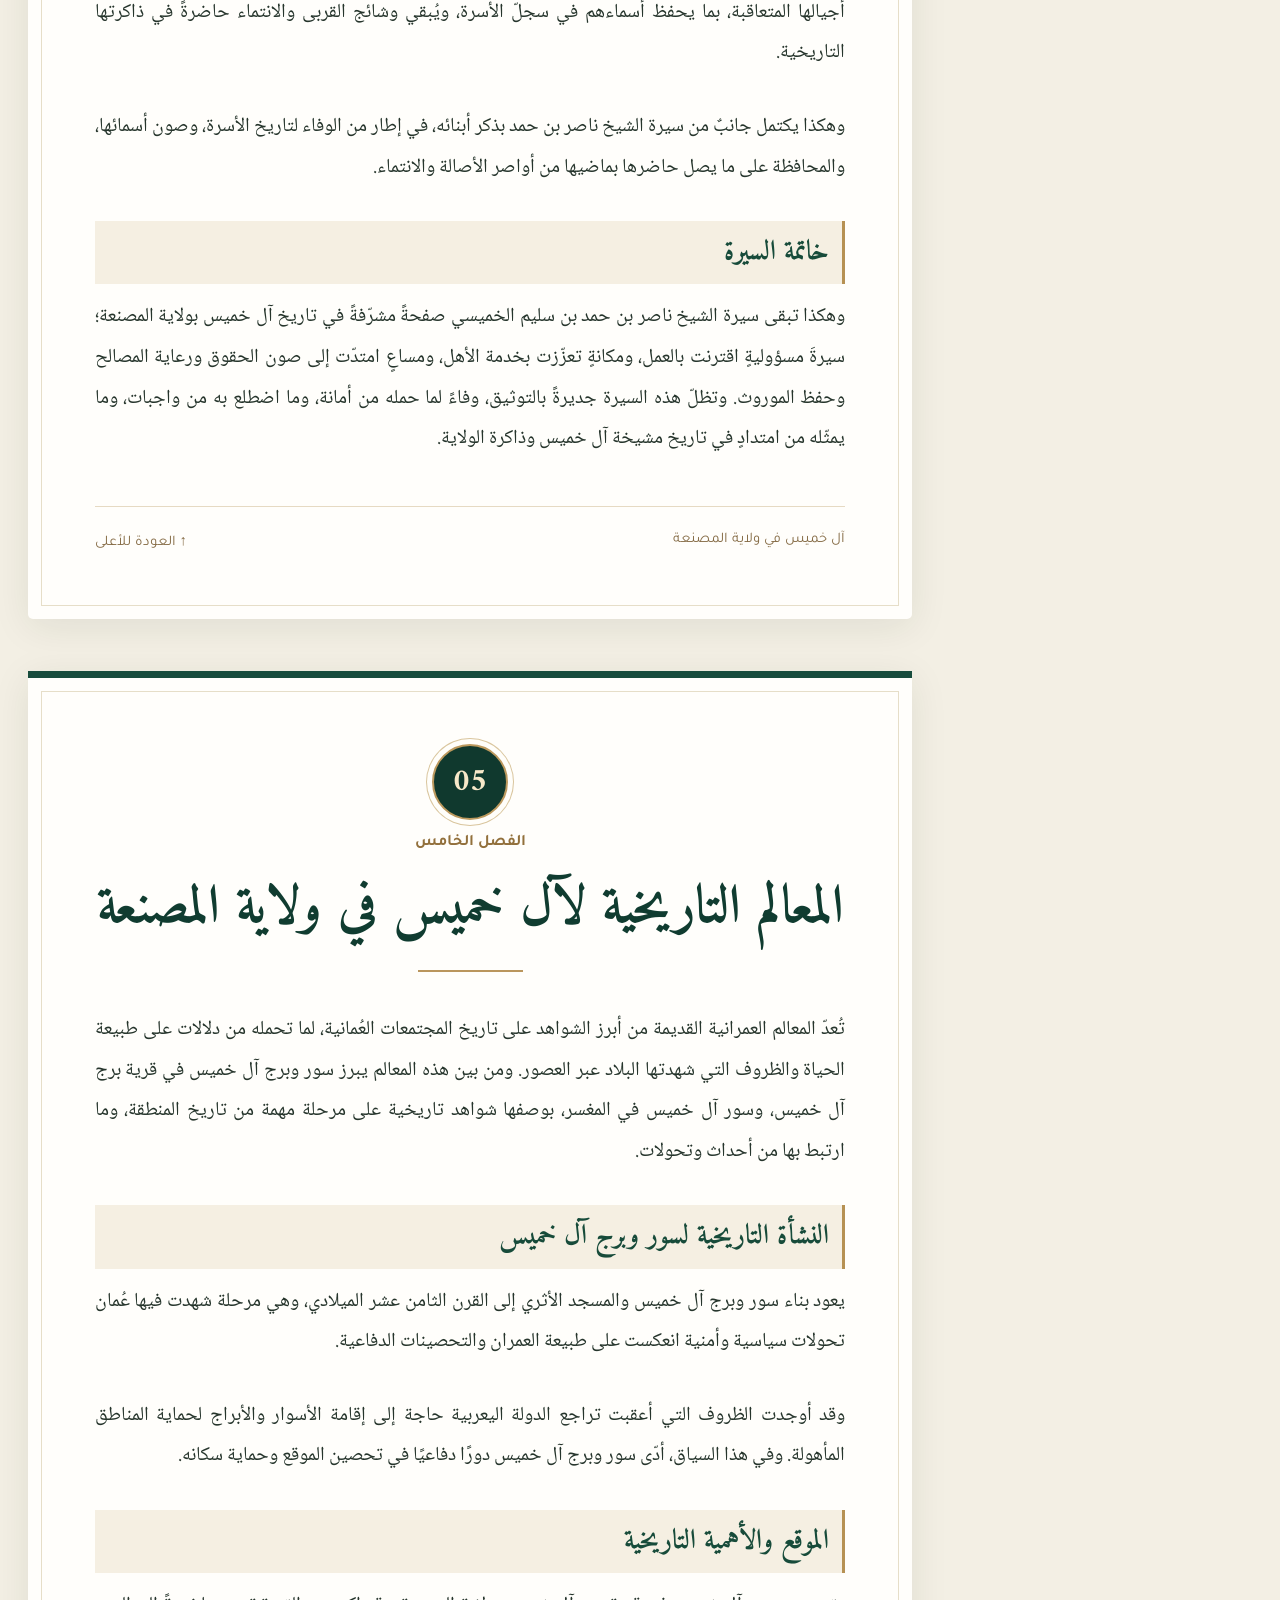
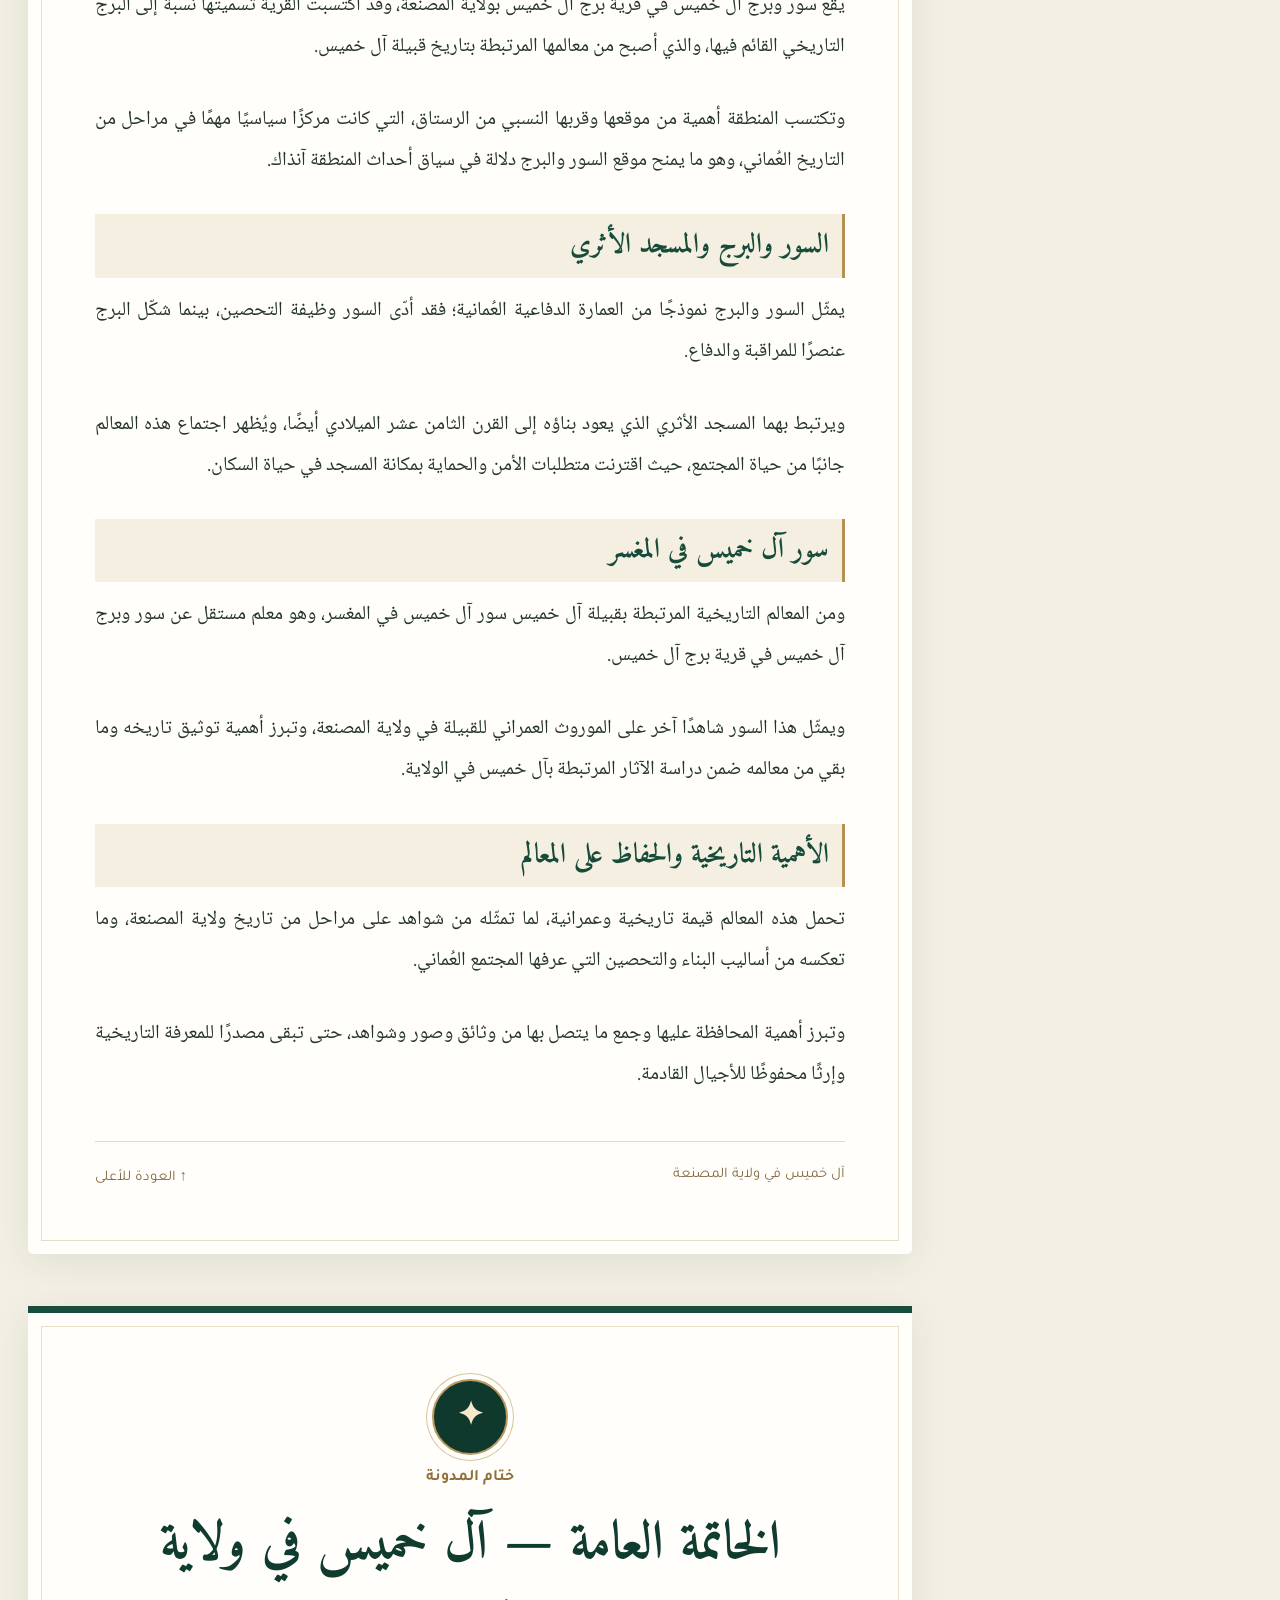
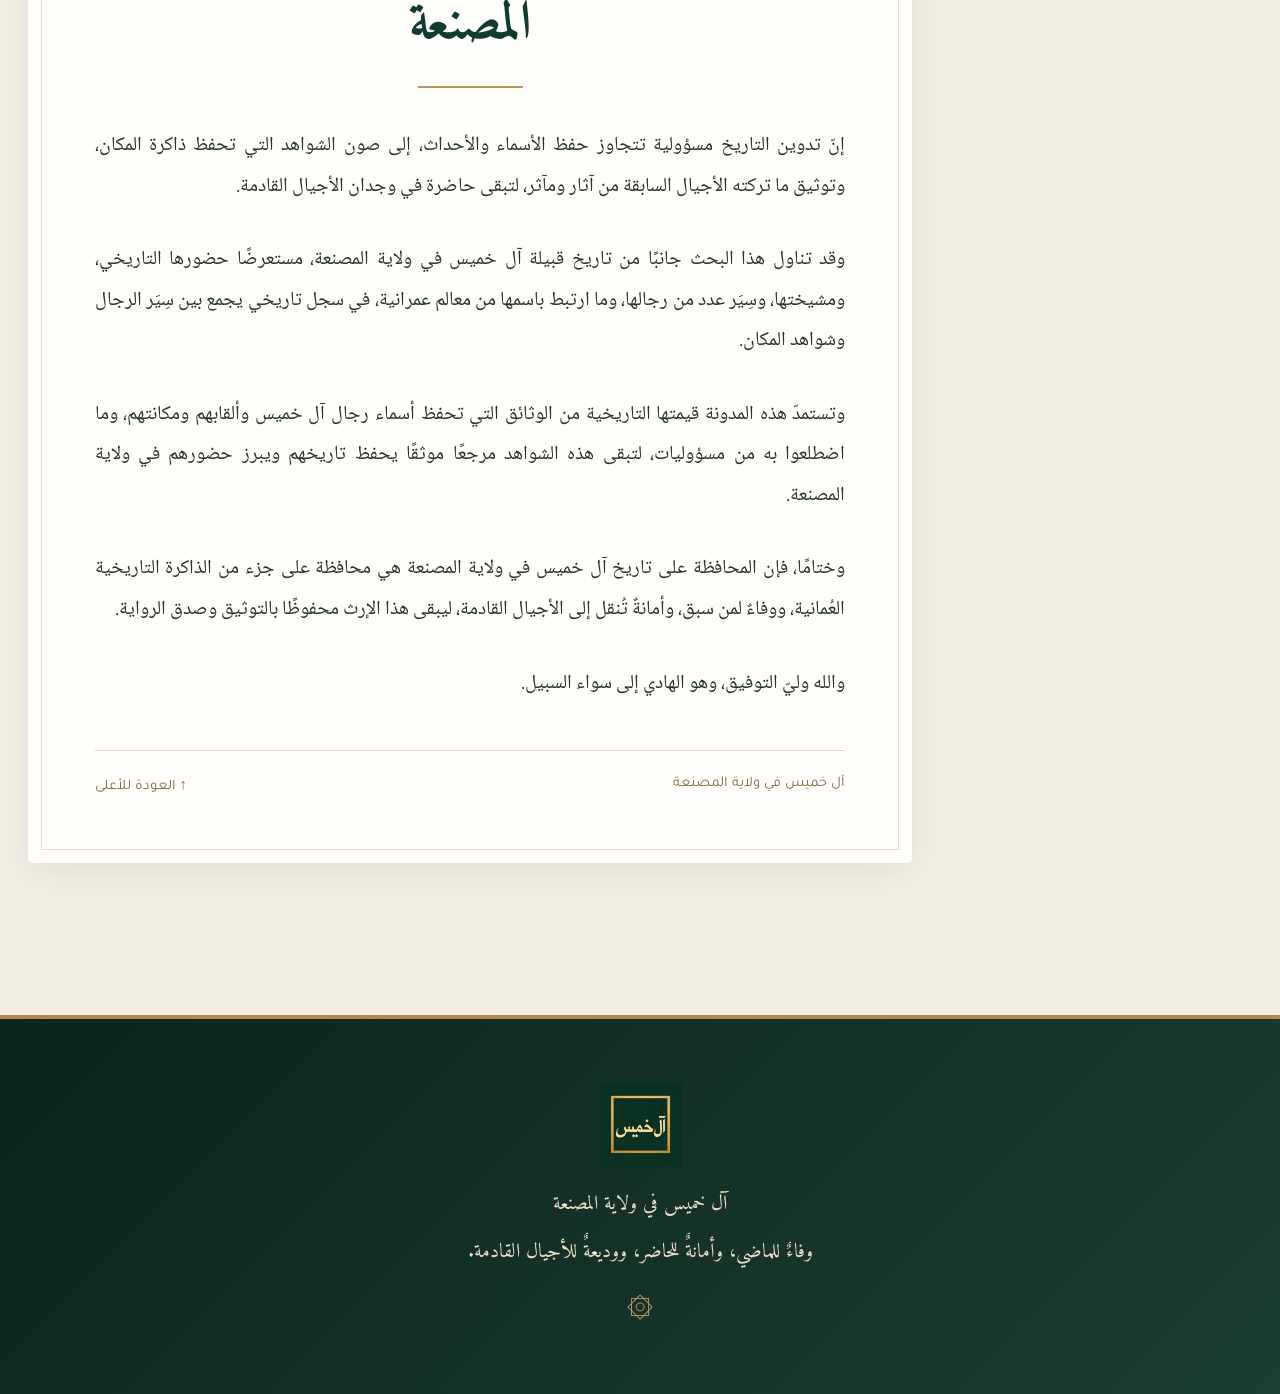
==== commit 624fe7cd: "Add files via upload" ====
--- a/index.html
+++ b/index.html
@@ -153,6 +153,10 @@
   .chapter h2 { font-size:2.65rem !important; }
   .prose h3 { font-size:1.57rem !important; line-height:1.65 !important; }
 }
+</style><style>/* Trial: body paragraphs only; all headings and layout unchanged. */
+@import url('https://fonts.googleapis.com/css2?family=Noto+Naskh+Arabic:wght@400;500;600;700&display=swap');
+.prose {font-family:'Noto Naskh Arabic','Amiri',serif !important;}
+.prose p, .prose li, .prose blockquote {font-family:'Noto Naskh Arabic','Amiri',serif !important;font-weight:400 !important;}
 </style></head><body id="top"><a href="#contents" style="position:absolute;top:-100px;right:15px;z-index:100;background:#fff;padding:12px">انتقل إلى فهرس الفصول</a><header class="site-header"><div class="header-inner"><a class="brand" href="#top"><img alt="شعار آل خميس" src="[data-uri]"/><span>آل خميس في ولاية المصنعة</span></a><nav aria-label="القائمة الرئيسية" class="top-nav"><a href="#heritage">المعلم التاريخي</a><a href="#contents">فصول البحث</a><a href="#chapter-7">الخاتمة</a></nav></div></header><main><section class="hero" id="heritage"><div class="kicker">مِنْ ذَاكِرَةِ المَكَانِ وَأَصَالَةِ التَّارِيخ</div><h1>آل خميس في ولاية المصنعة</h1><div class="gold-line"></div><div class="subtitle">من سجلّ التاريخ · سِيَر الأعلام · شواهد المكان</div><a class="hero-cta" href="#contents">تصفّح المدونة التاريخية ←</a><figure class="photo-wrap"><img alt="الصورة التاريخية الأصلية لسور وبرج آل خميس والجمل، معروضة كاملة دون قص" loading="eager" src="[data-uri]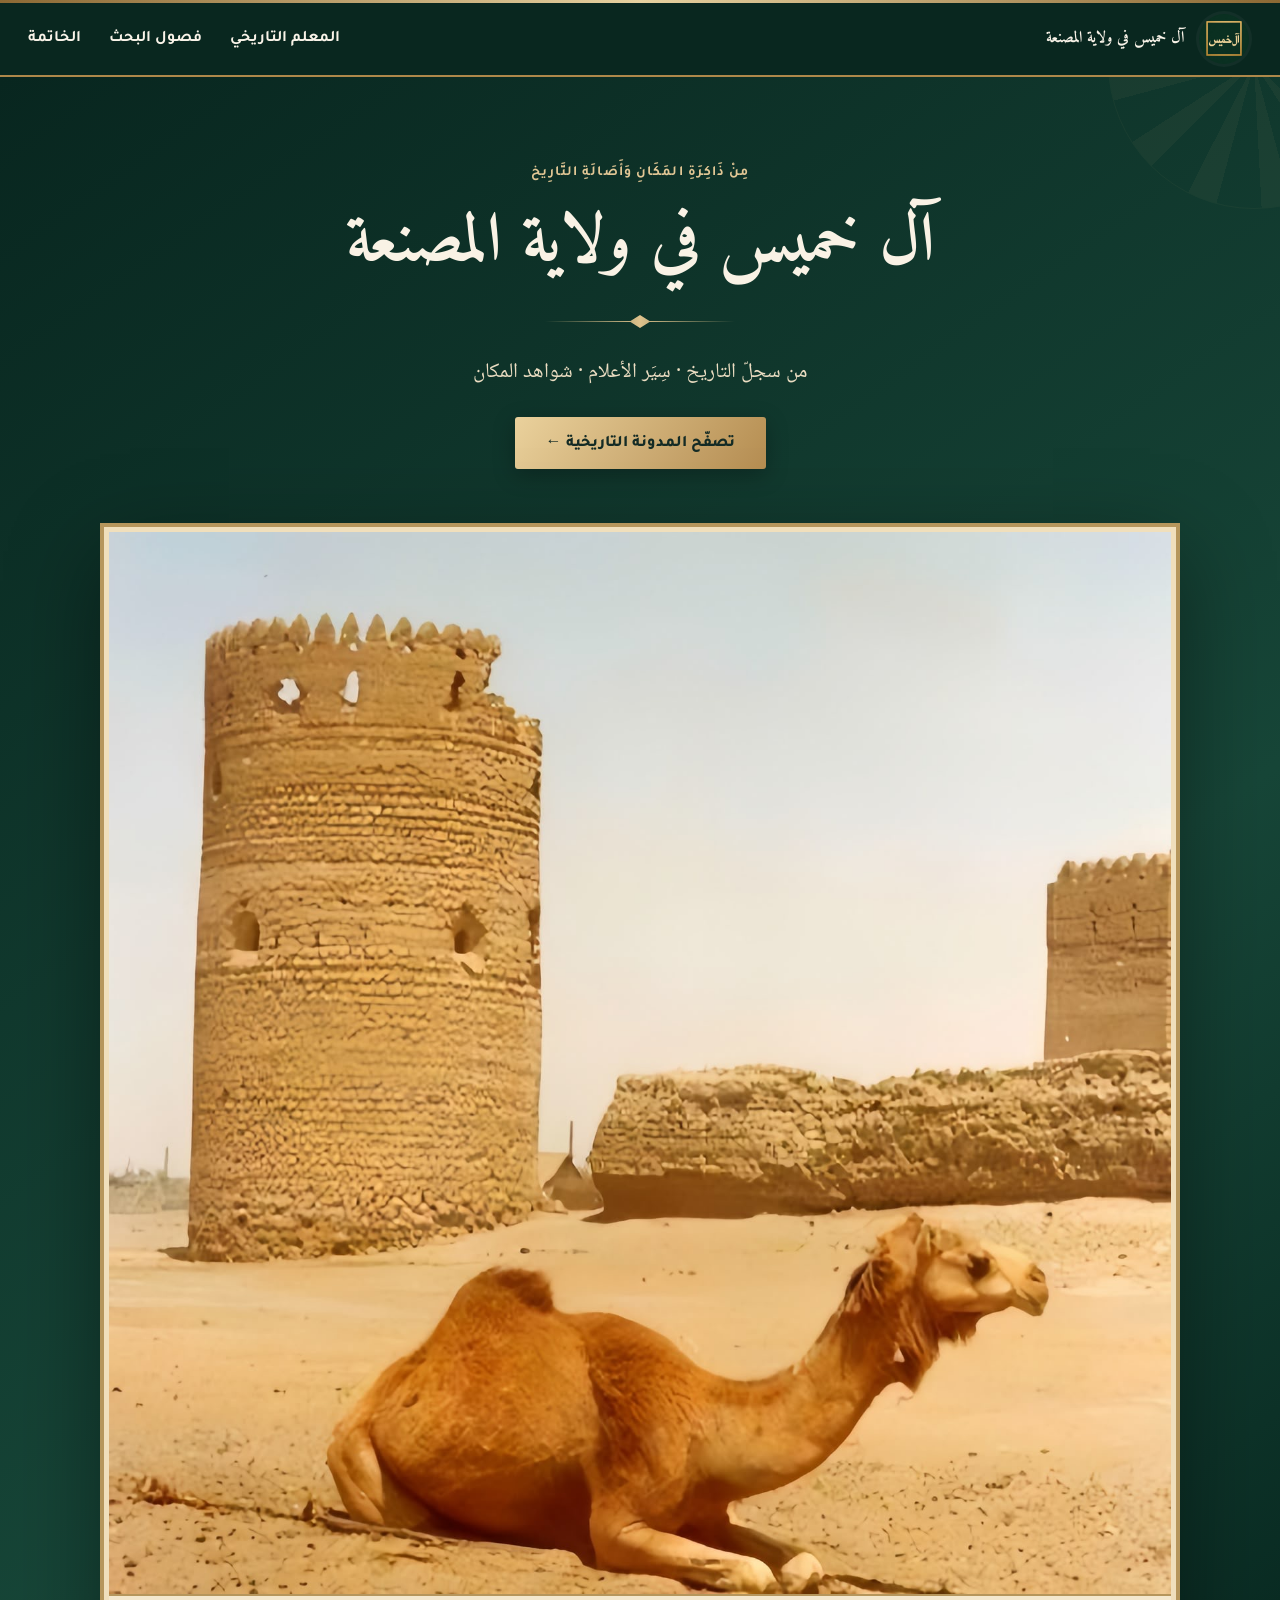
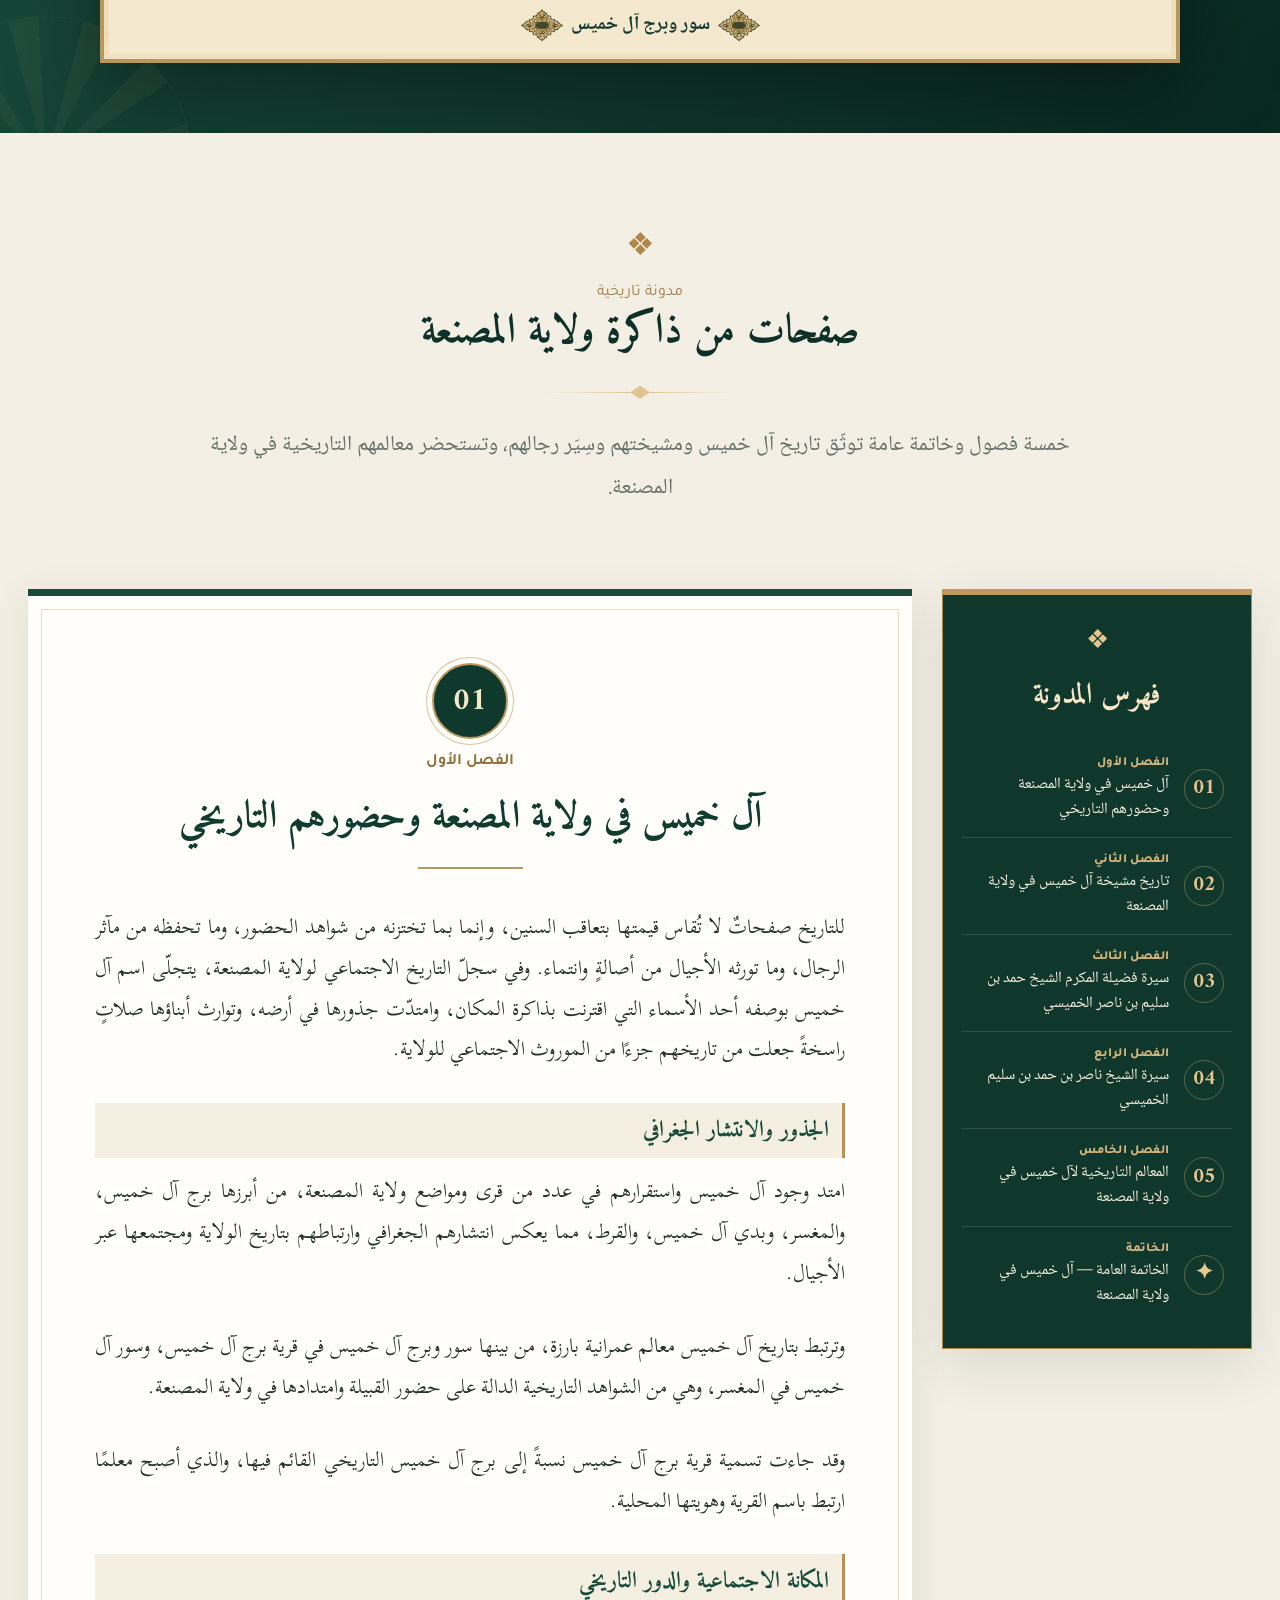
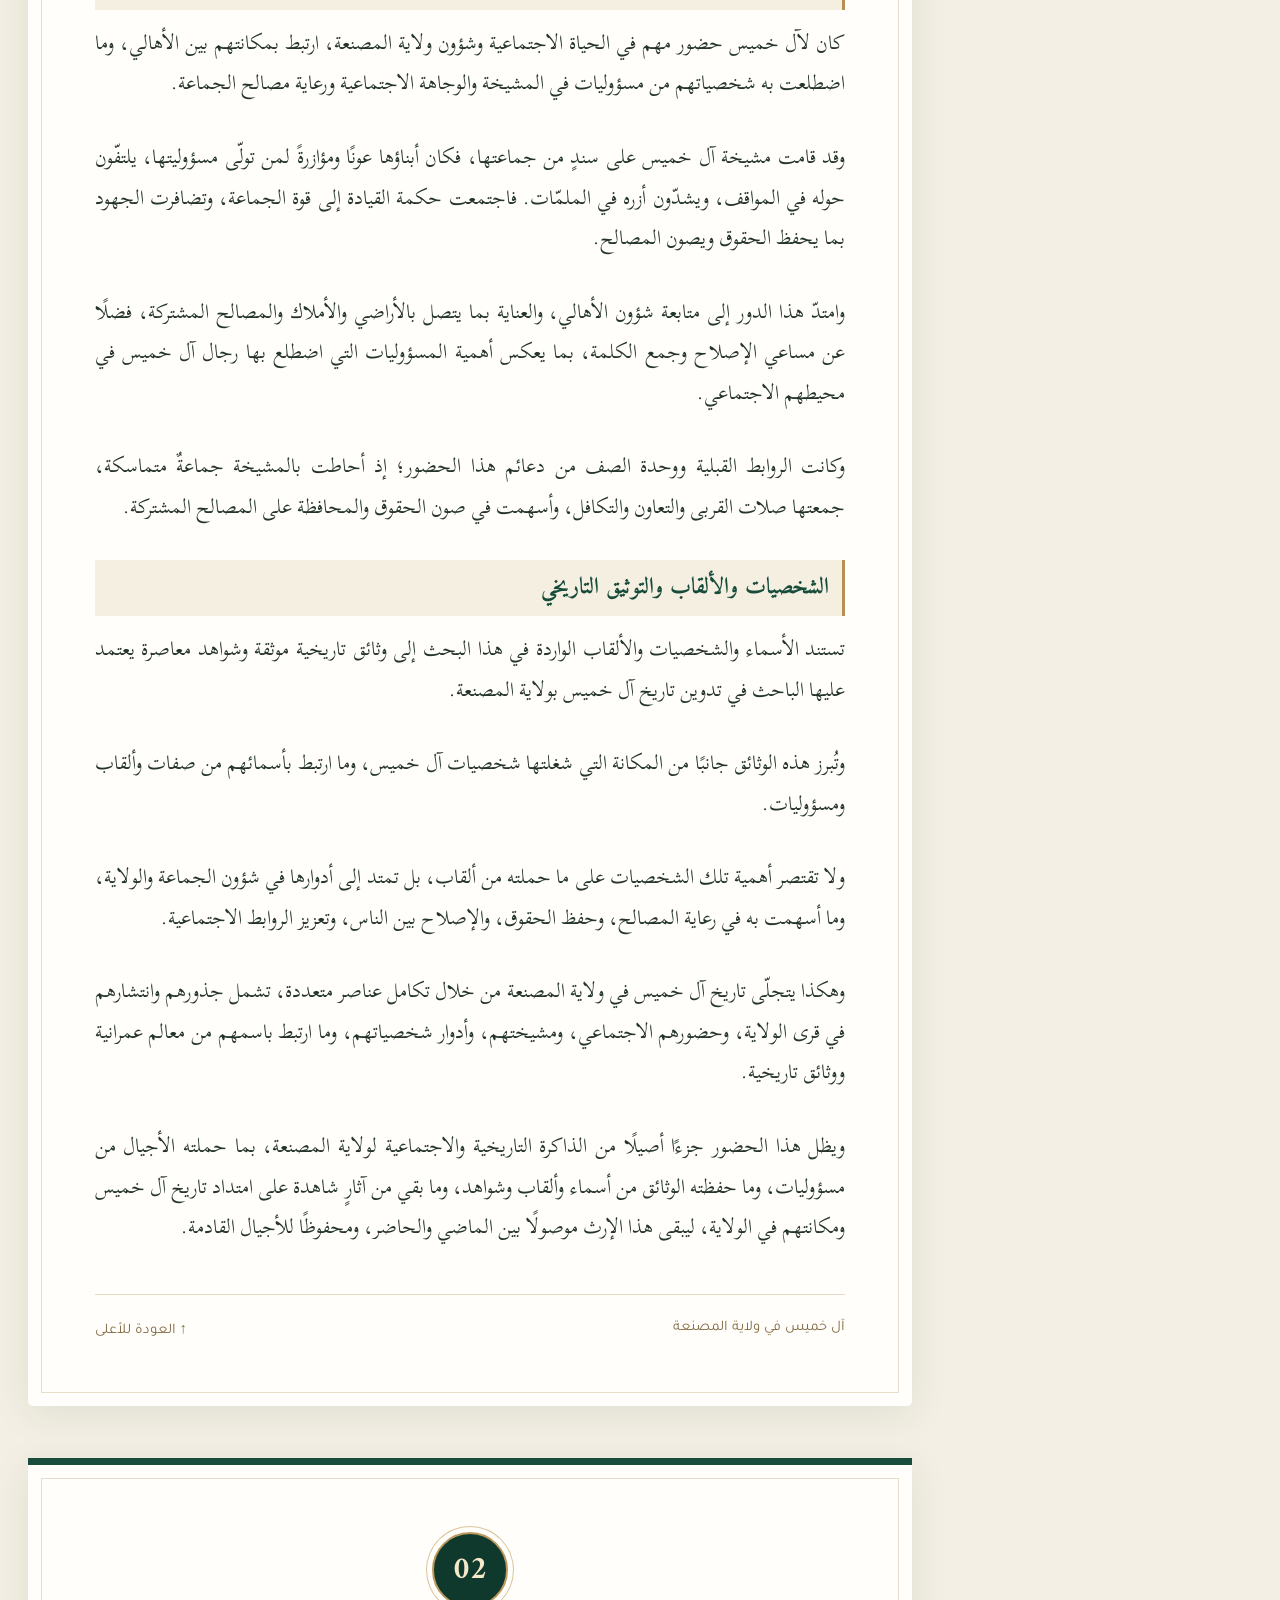
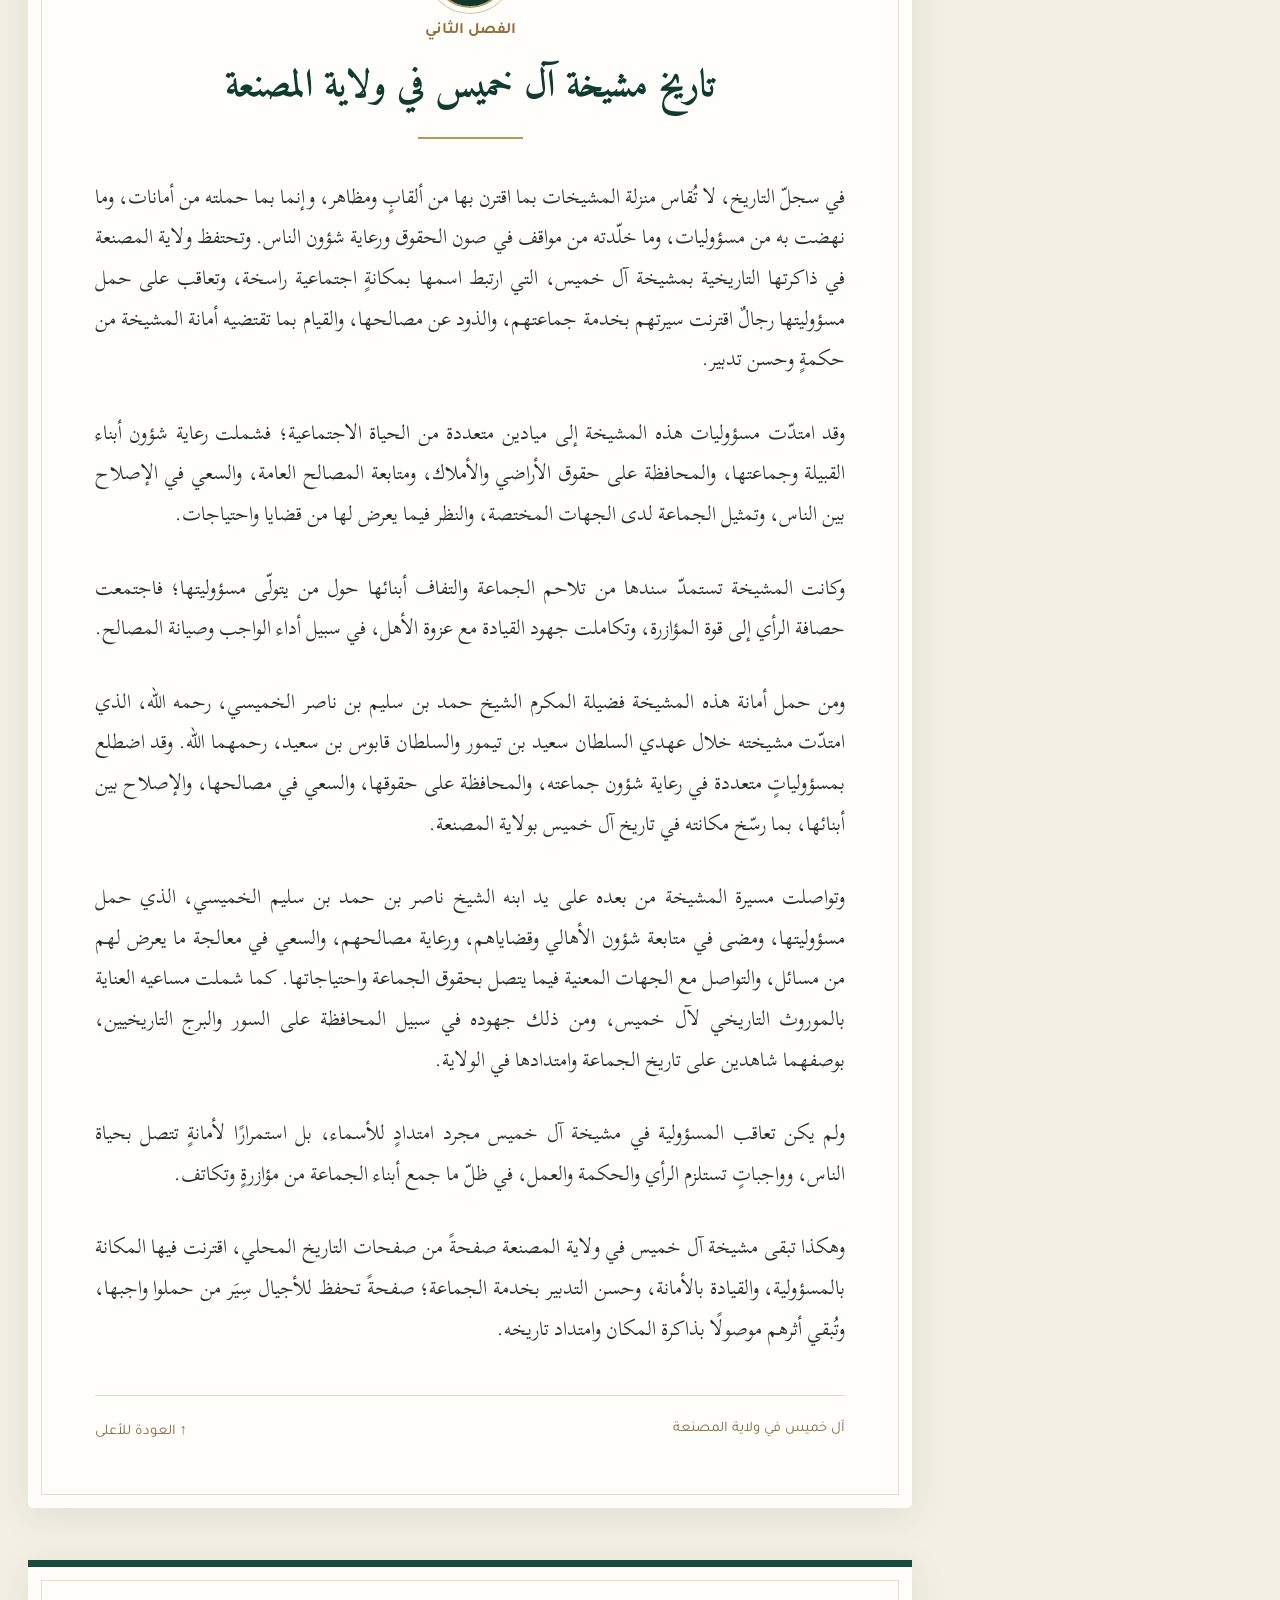
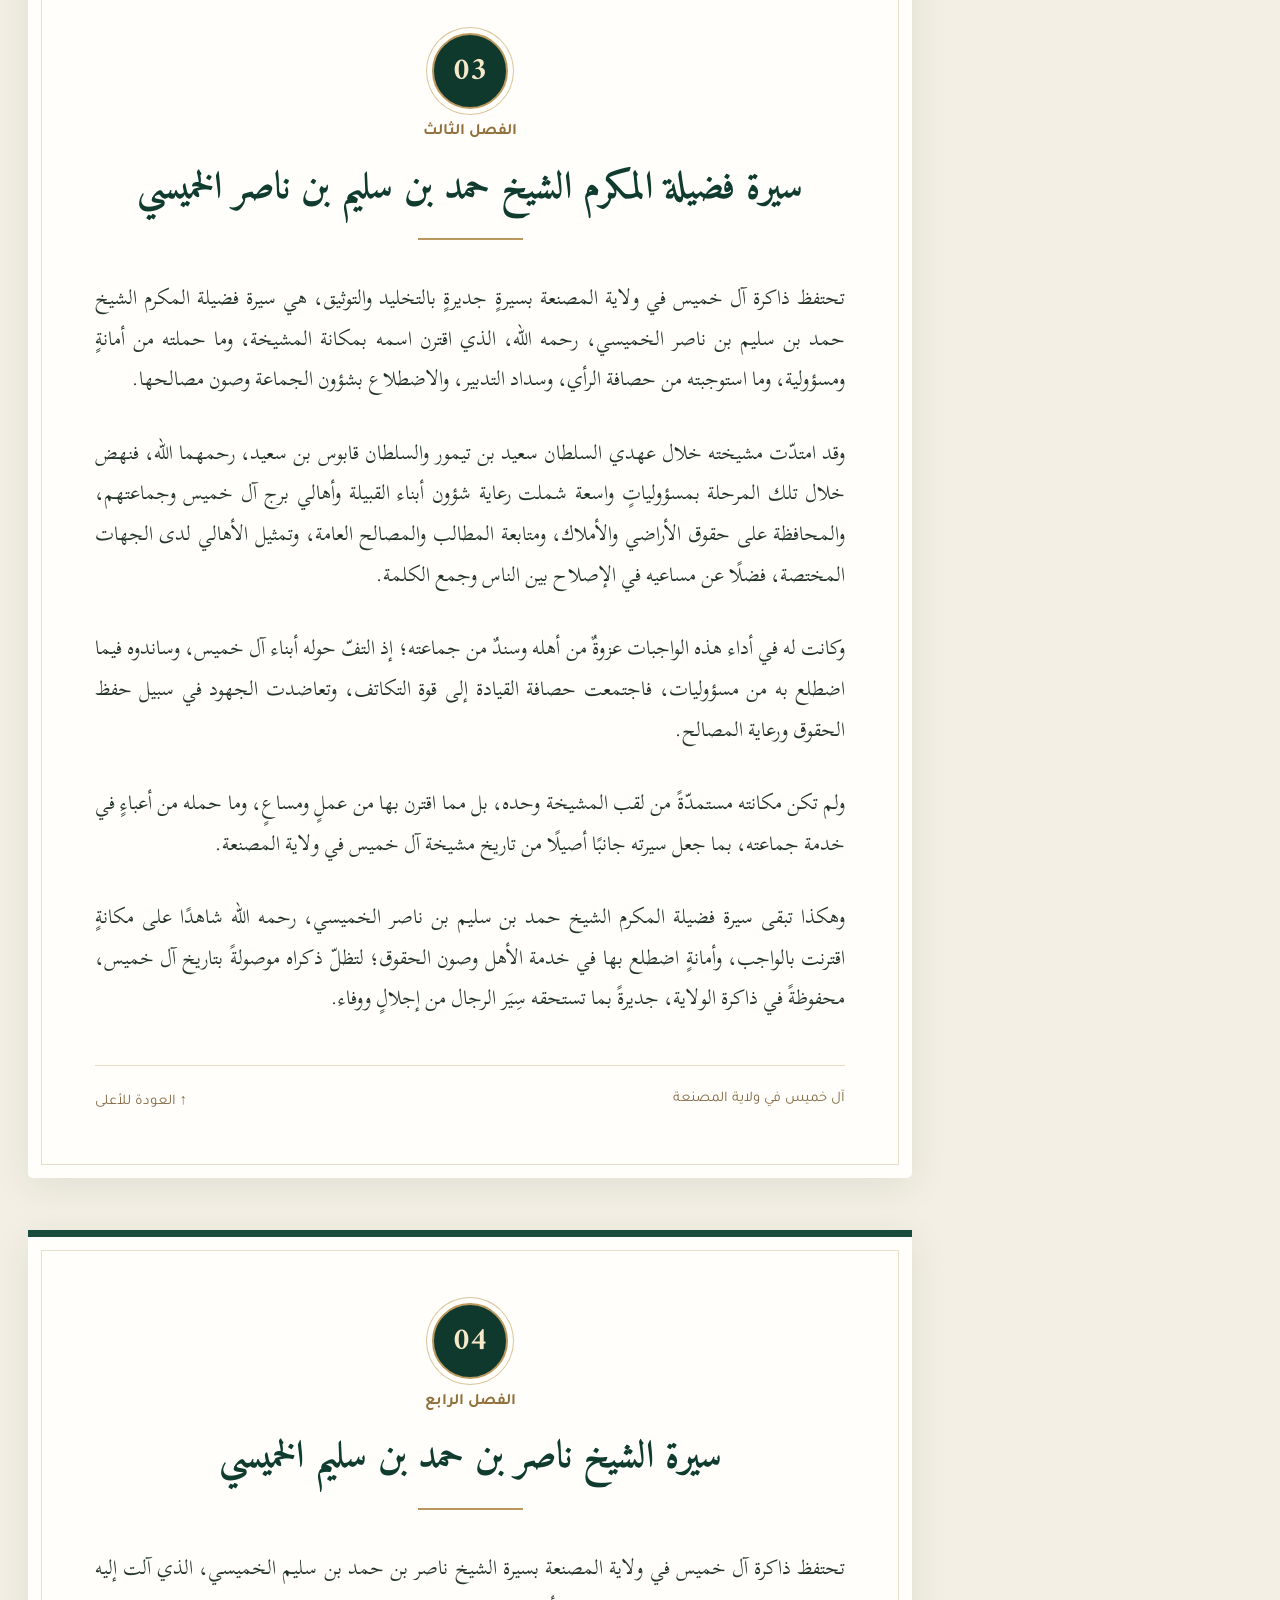
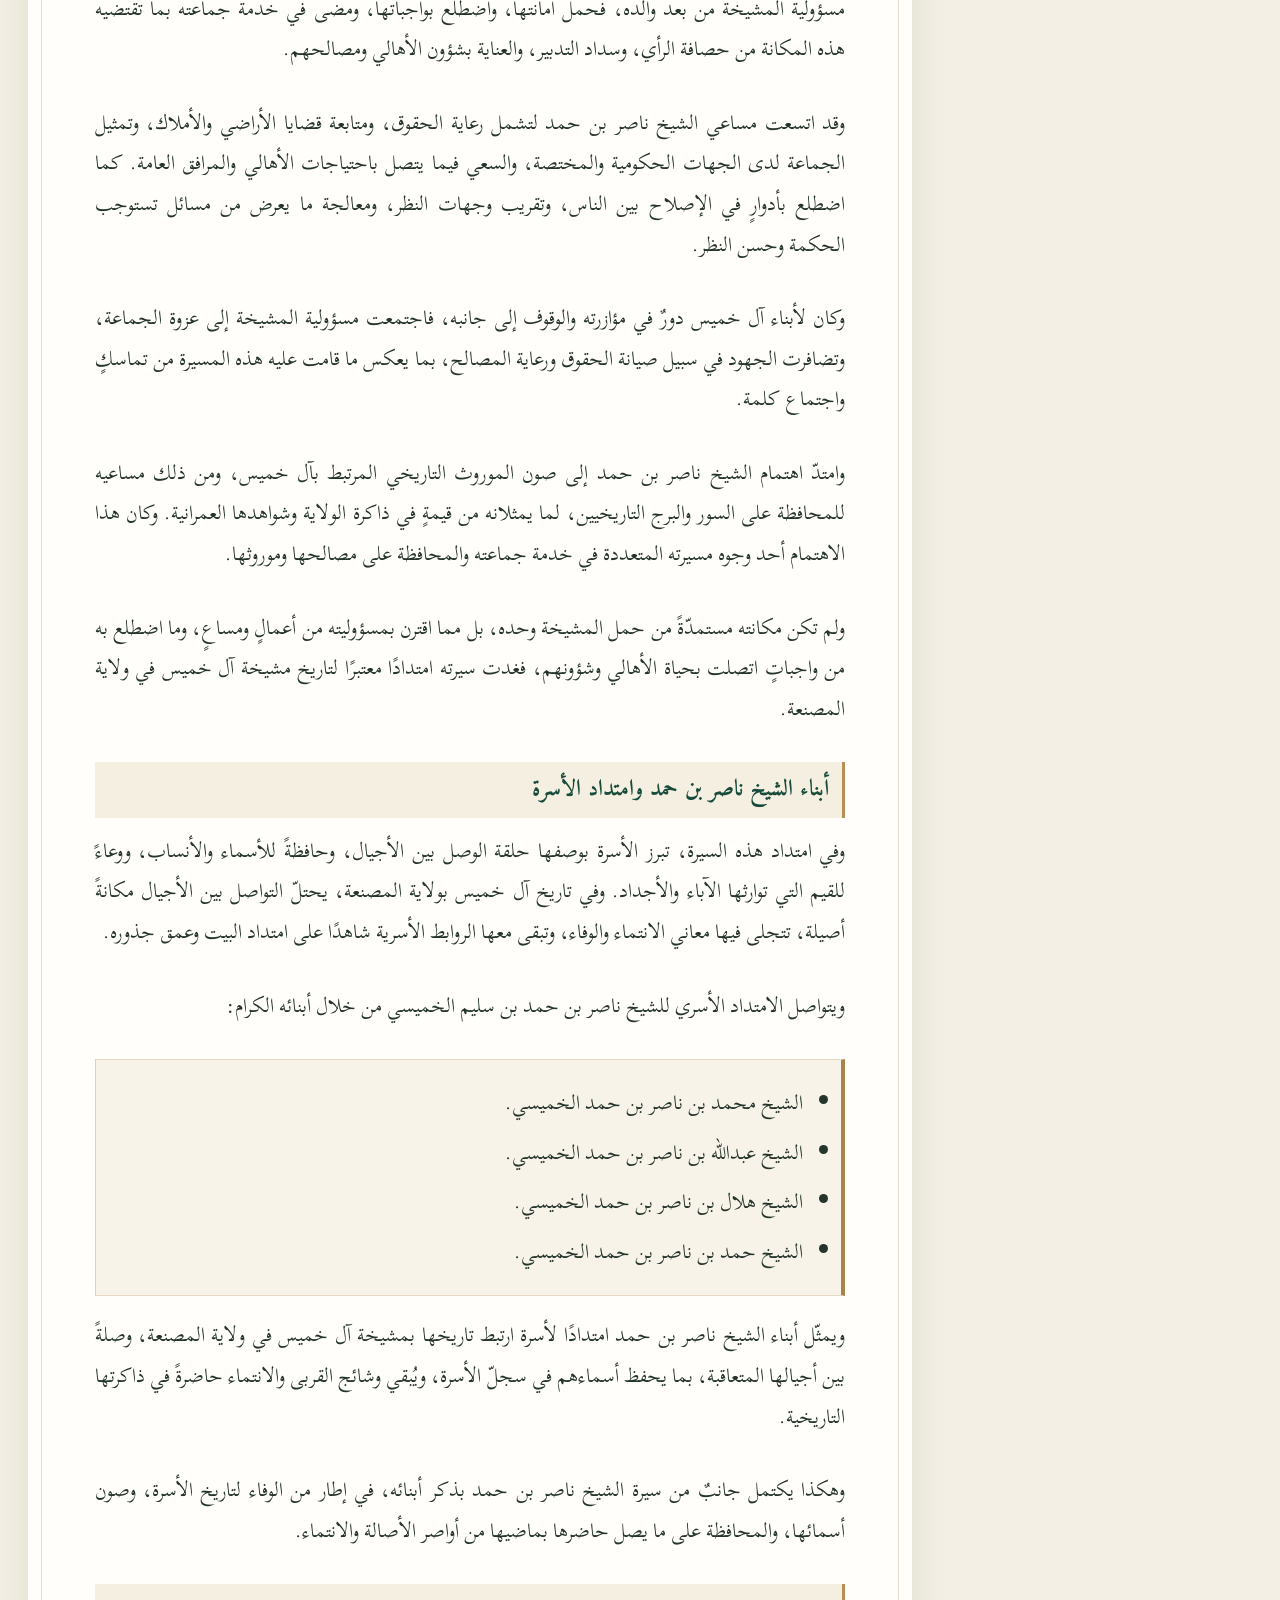
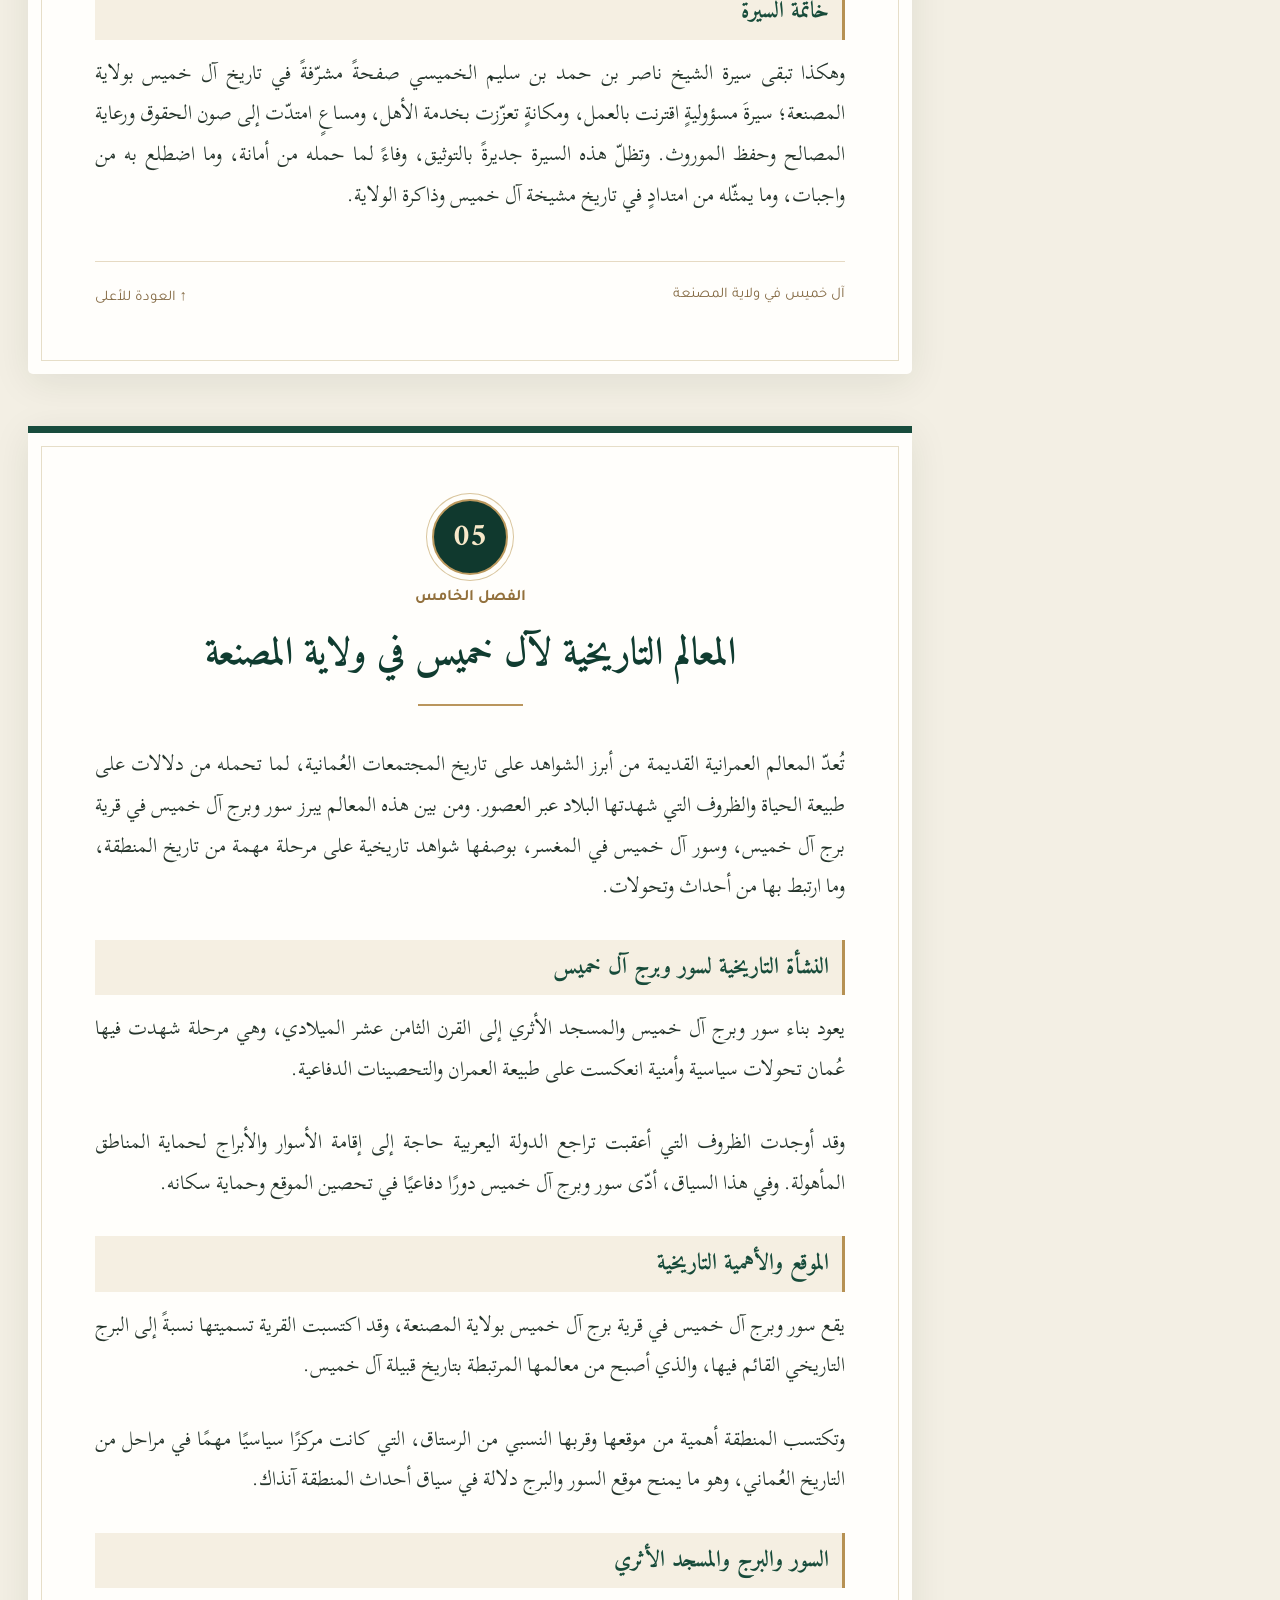
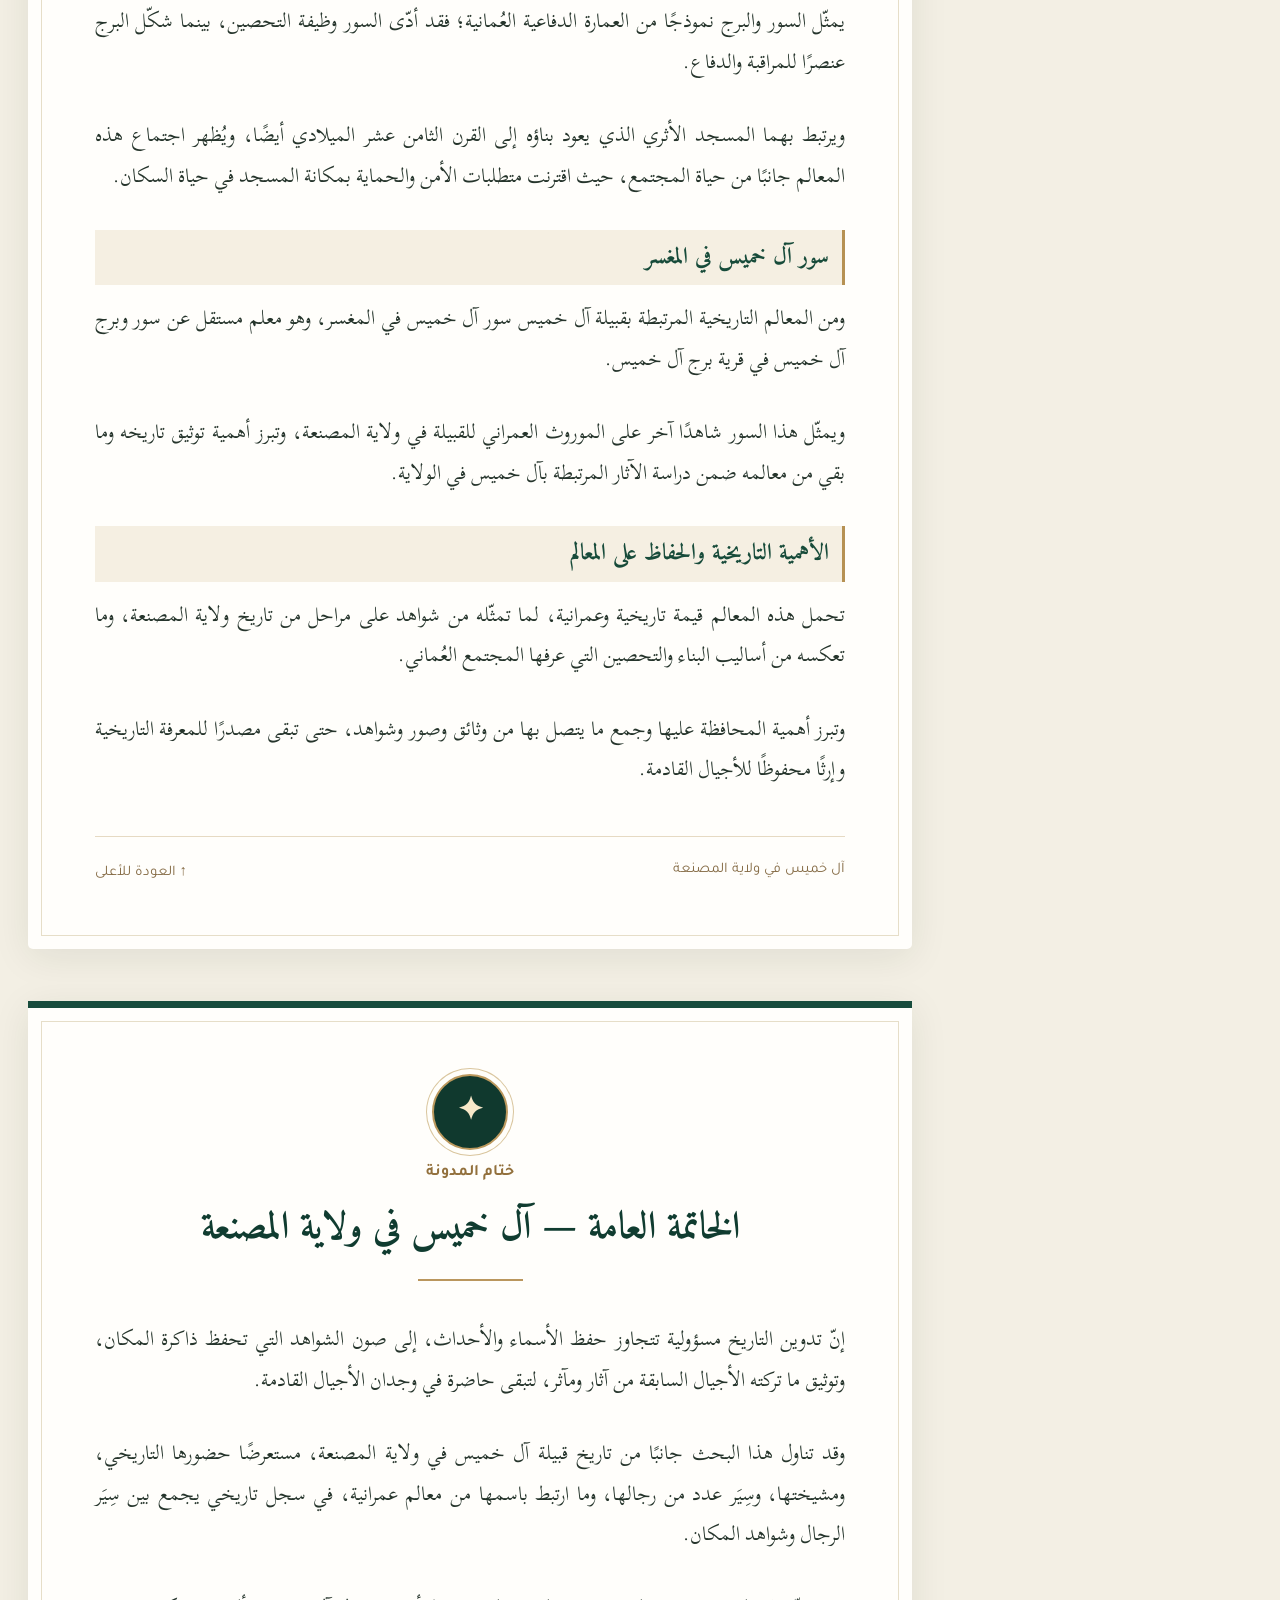
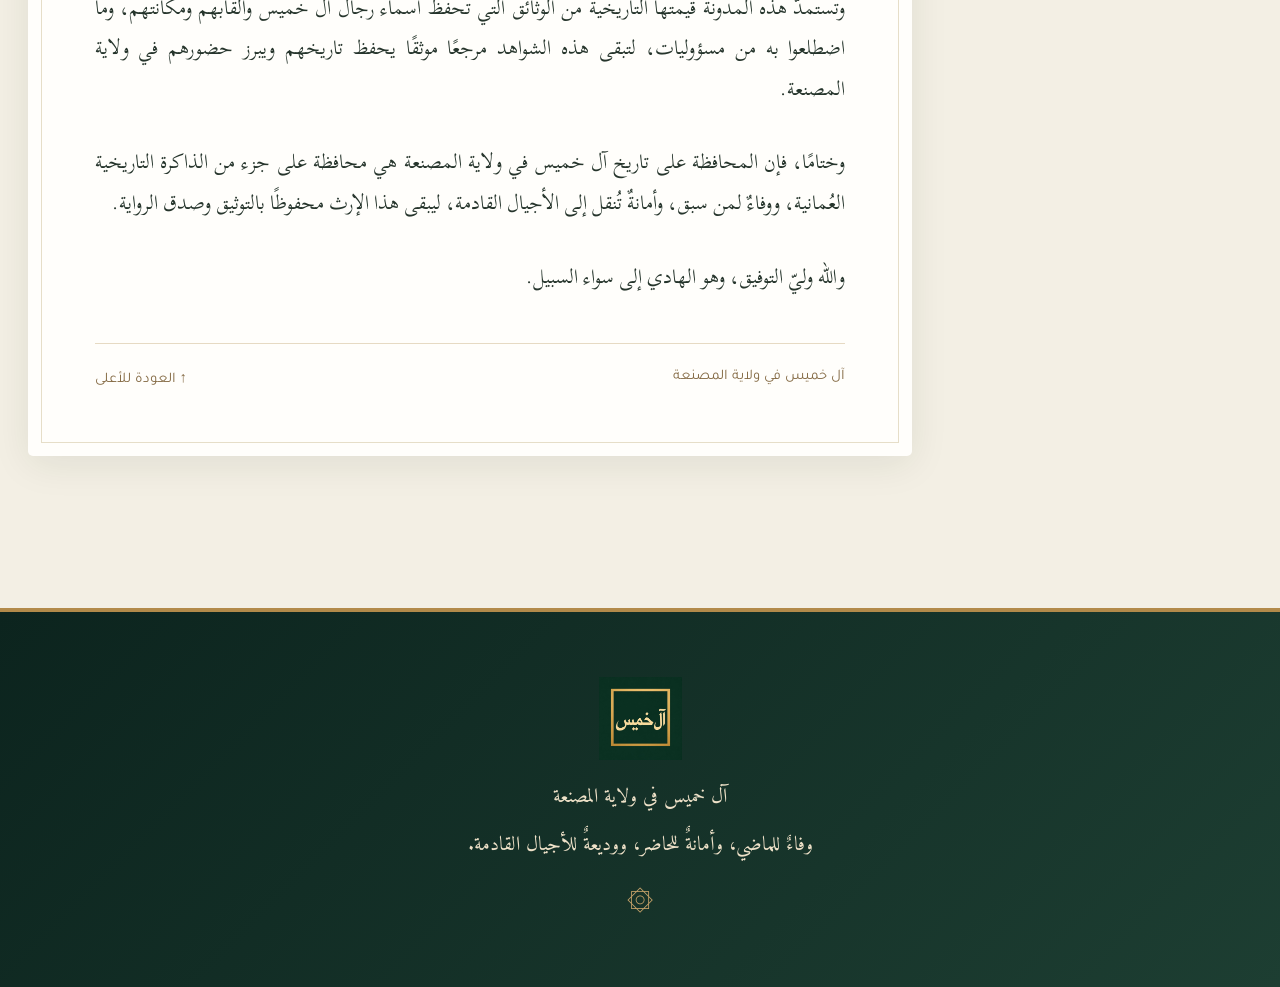
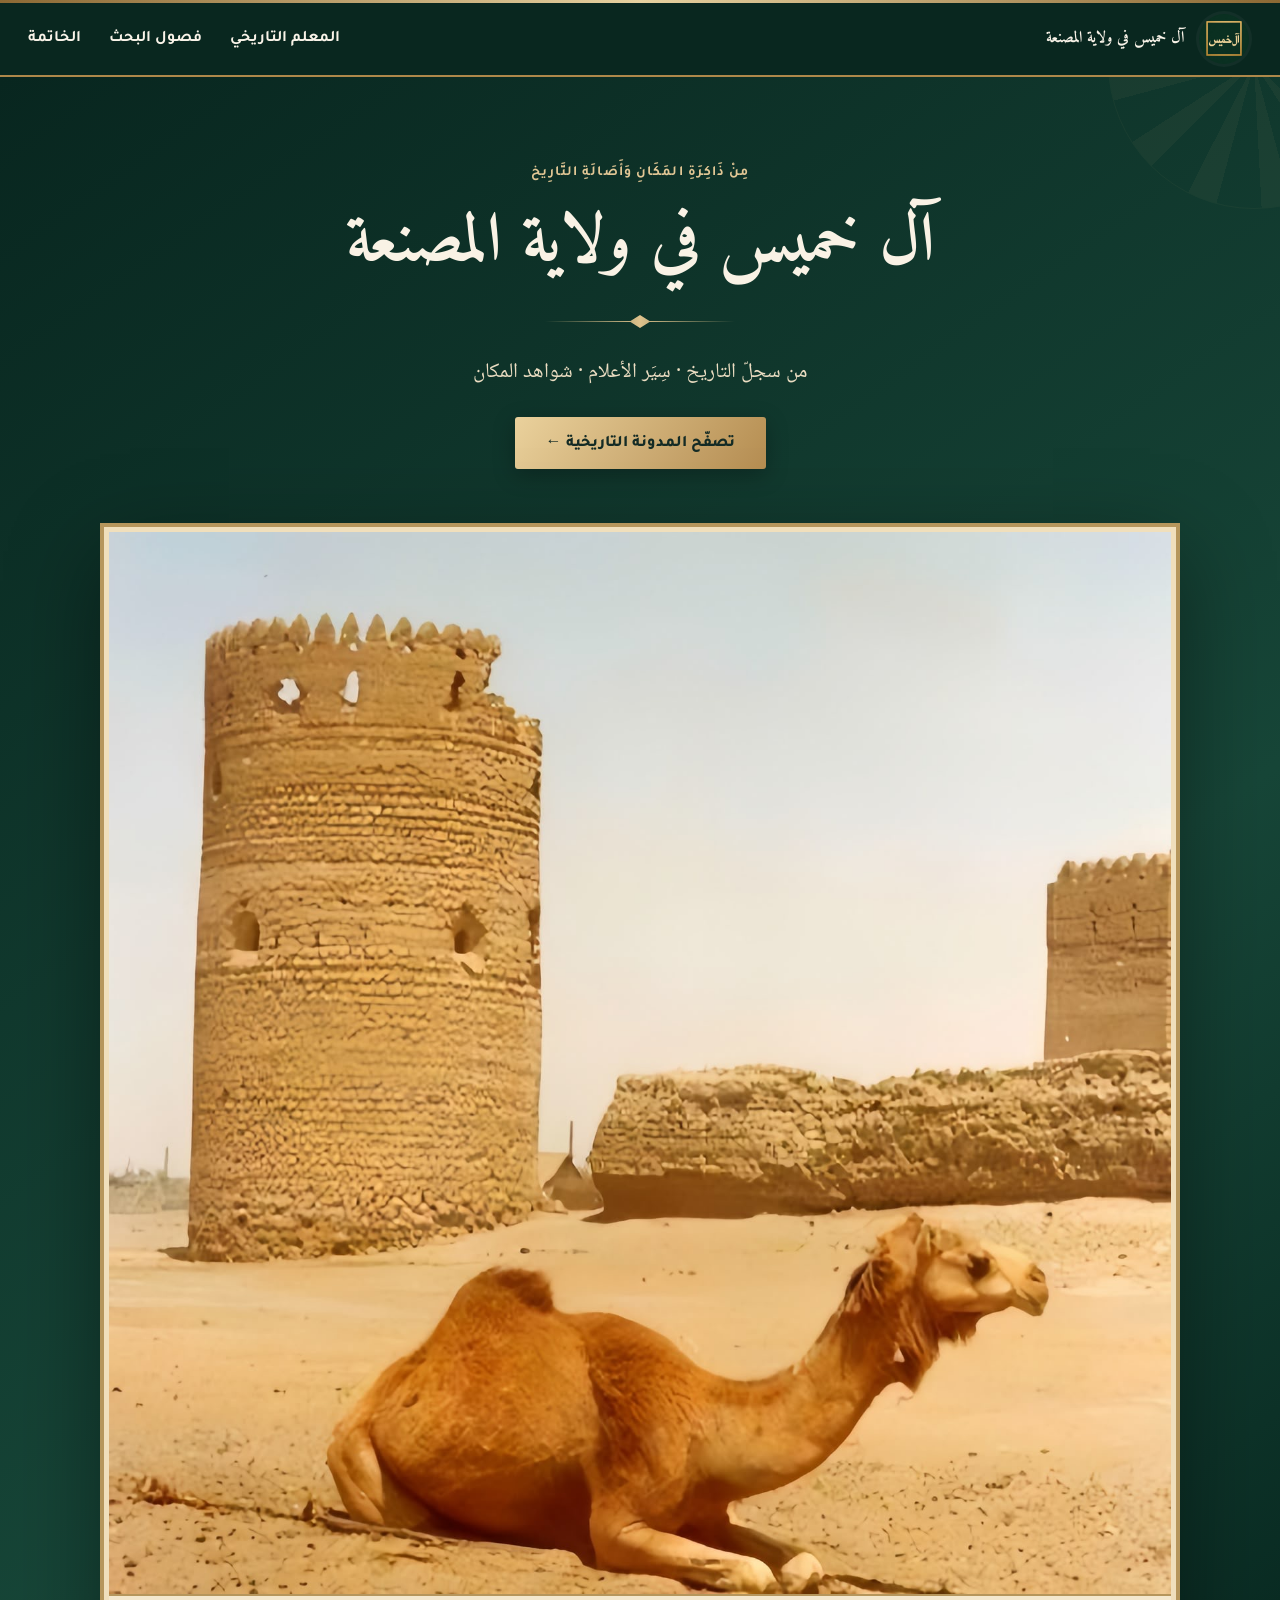
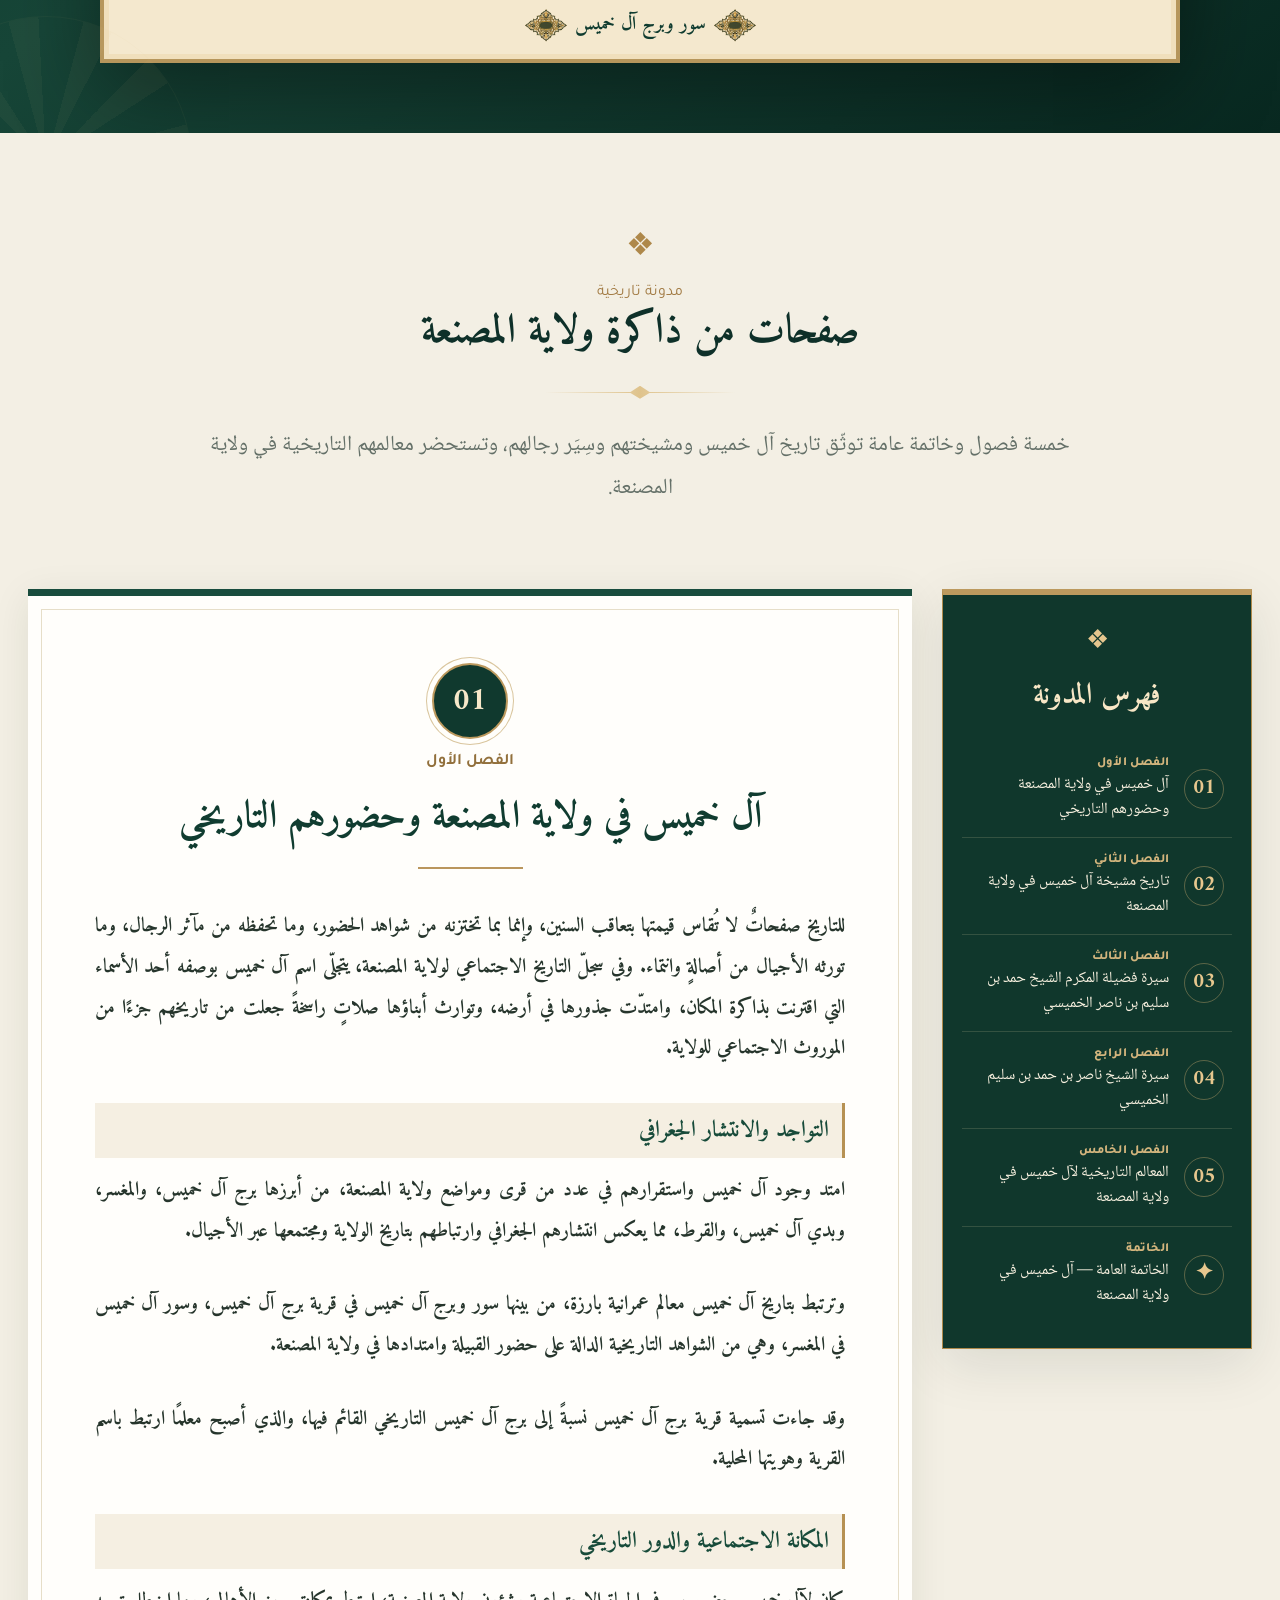
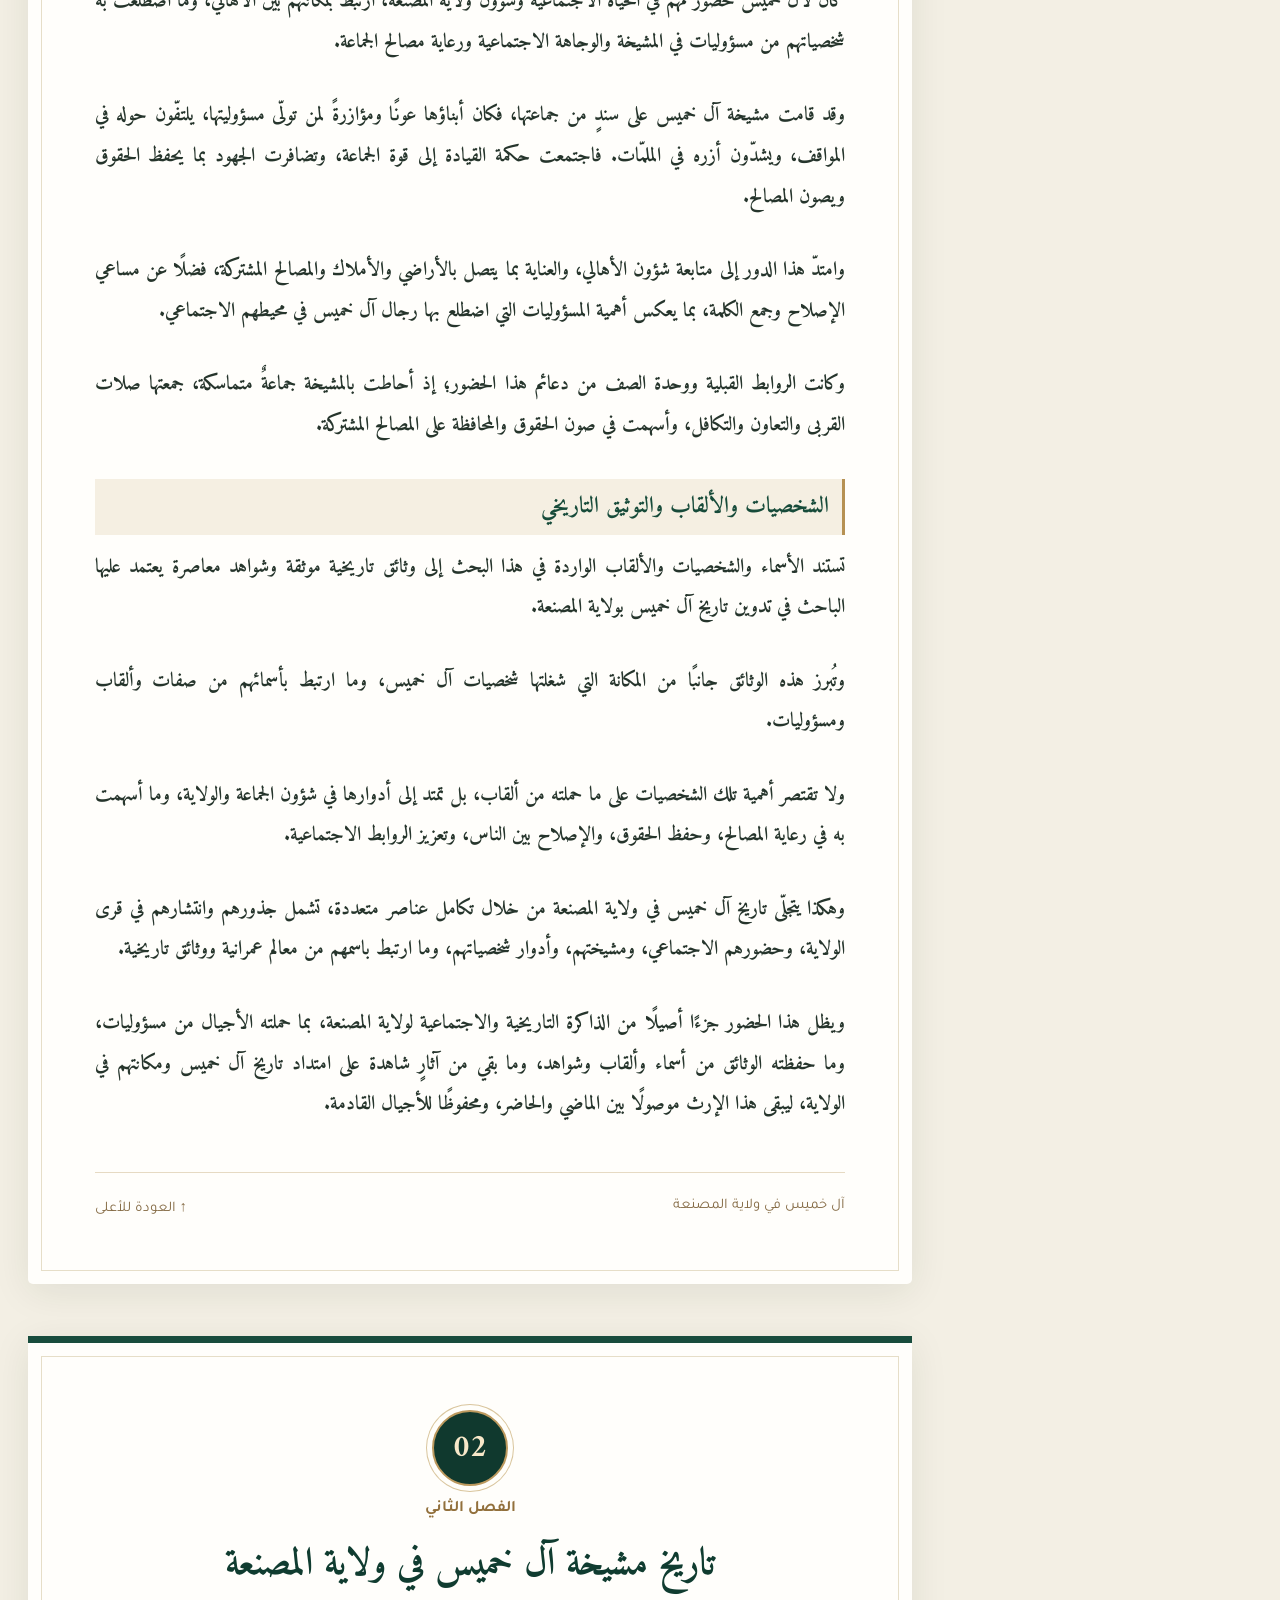
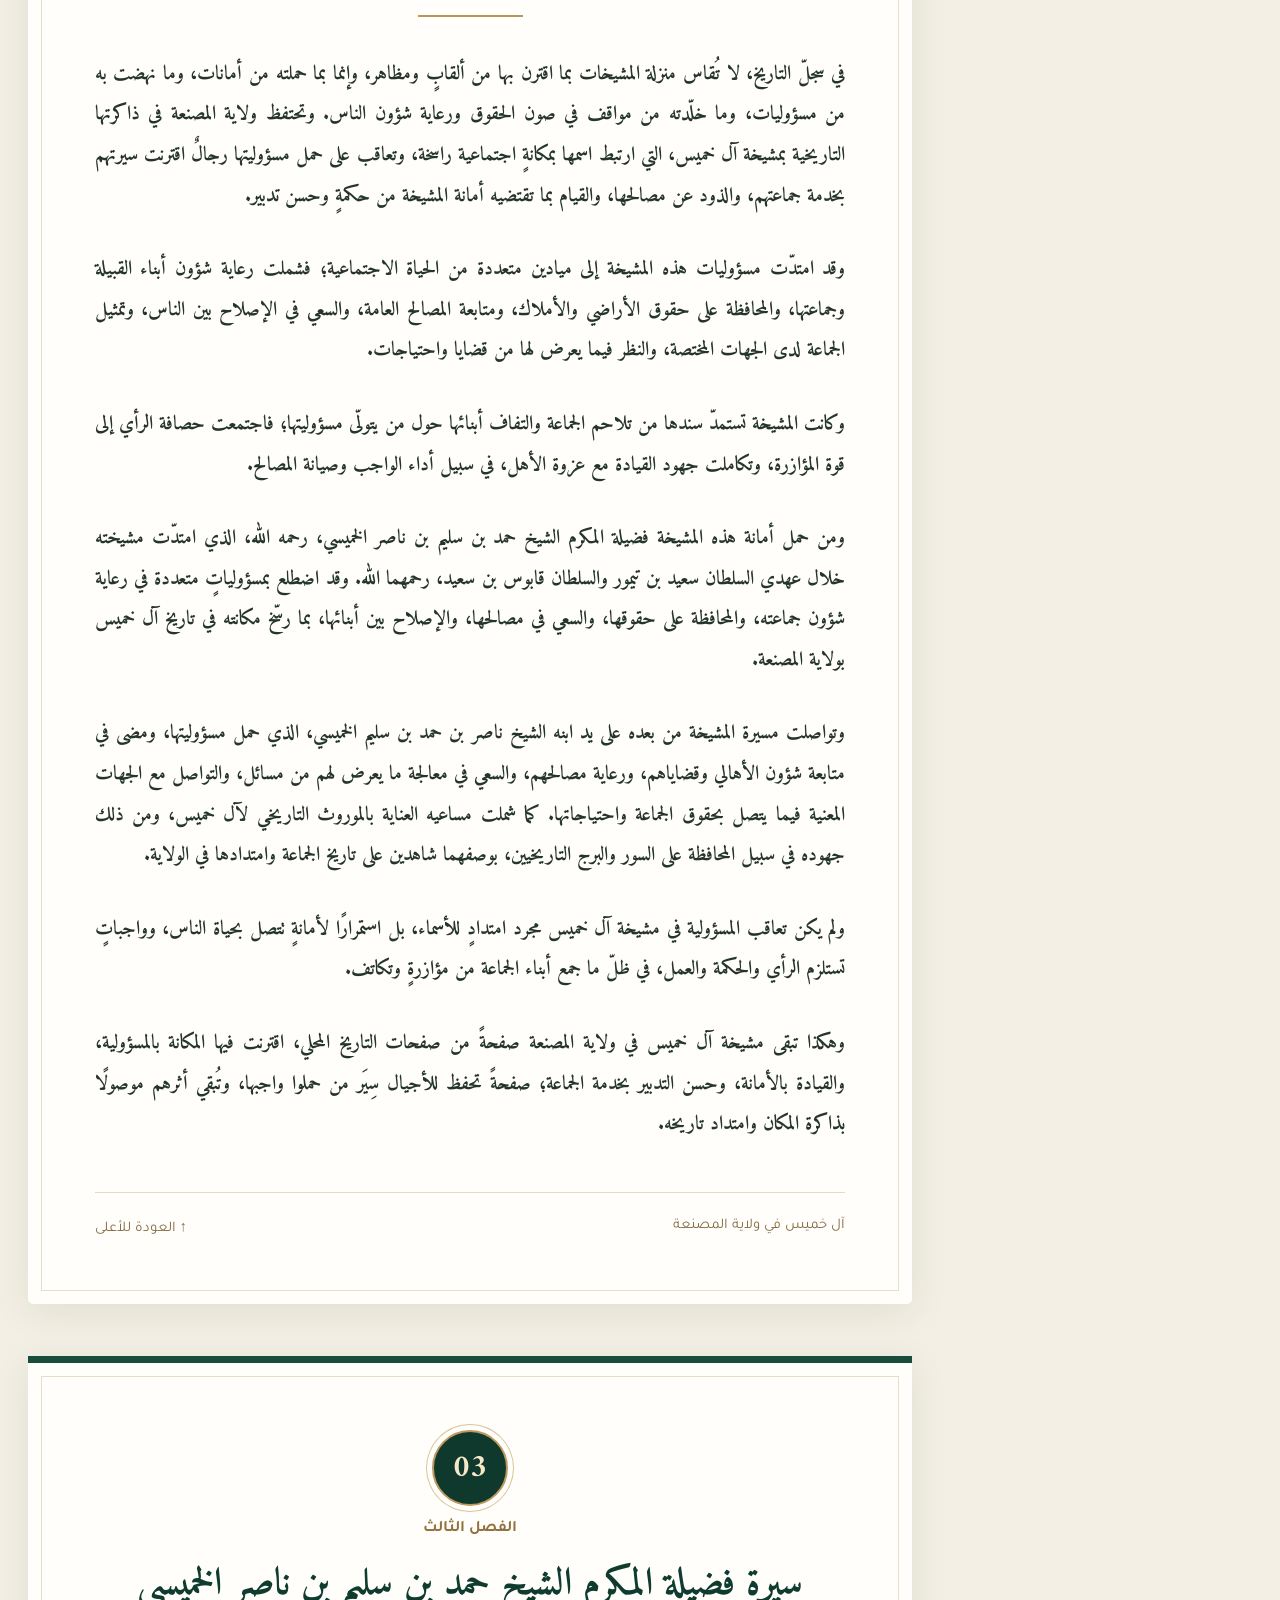
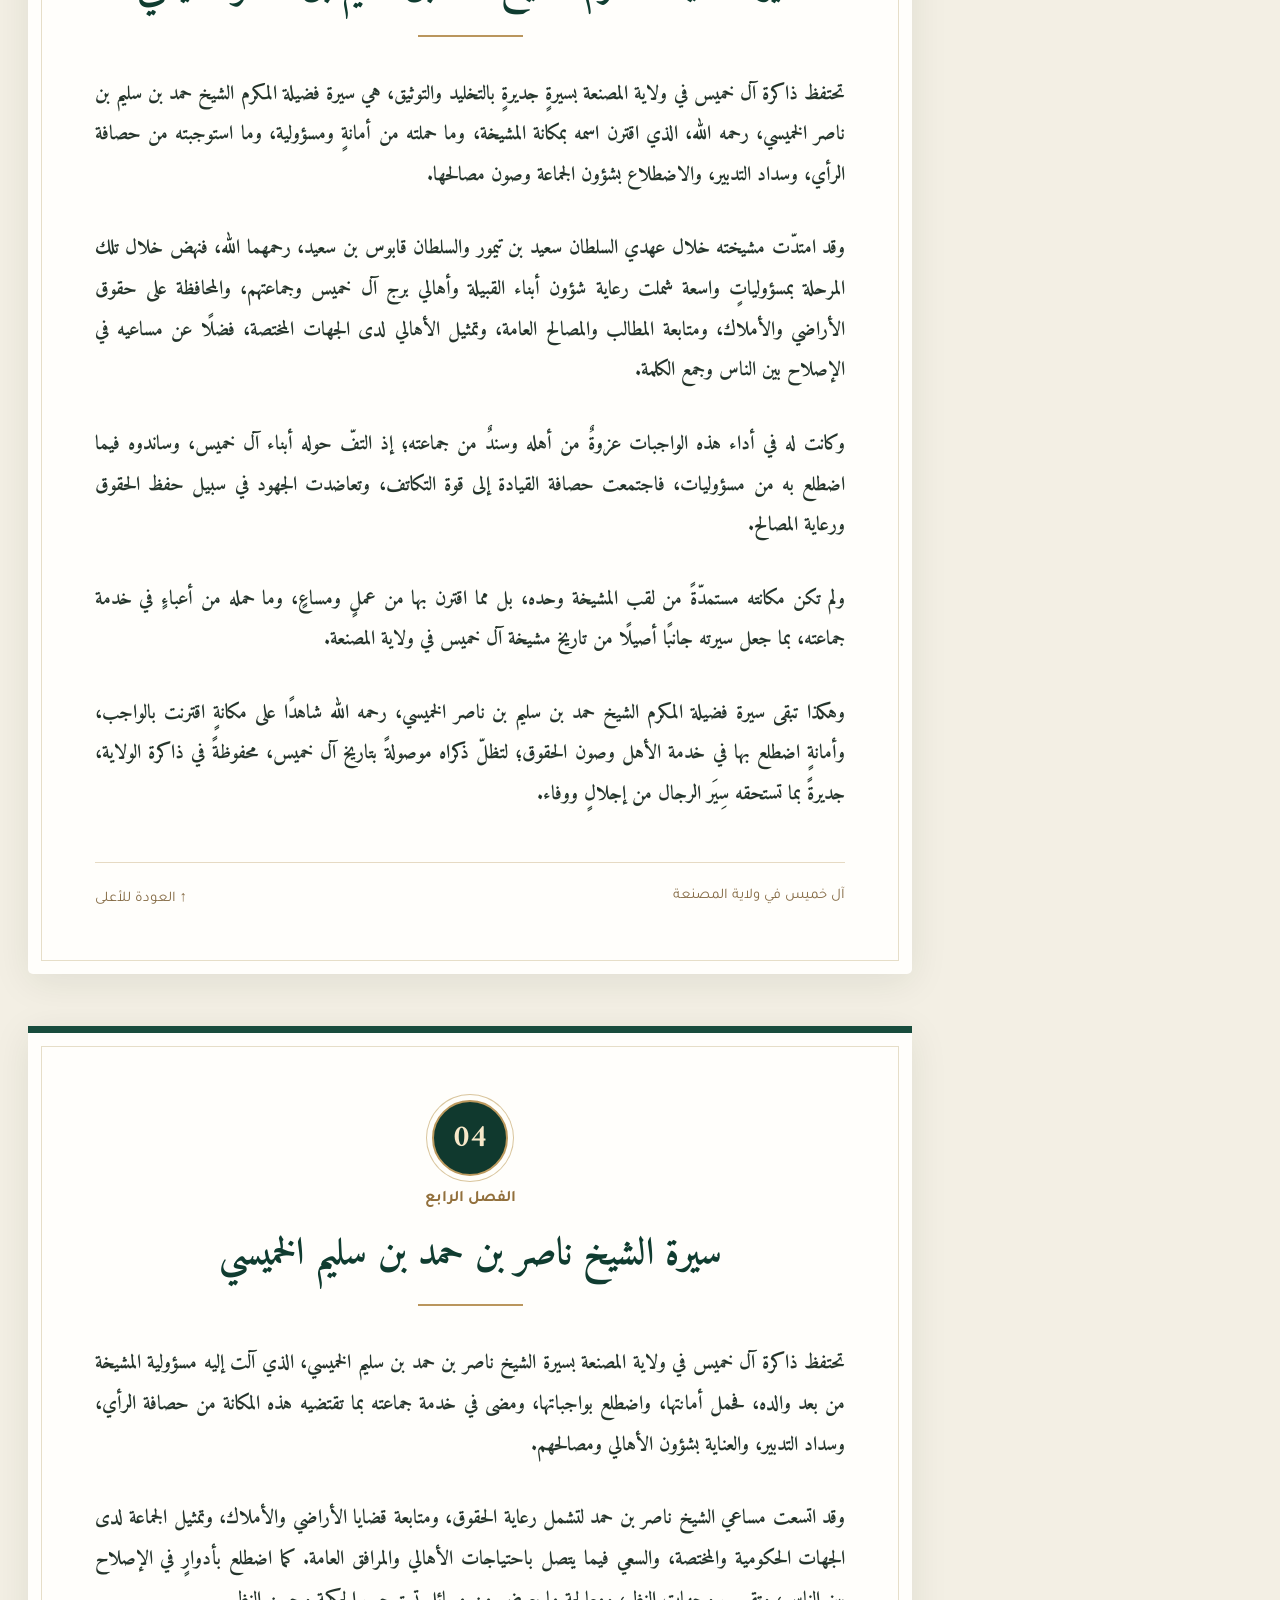
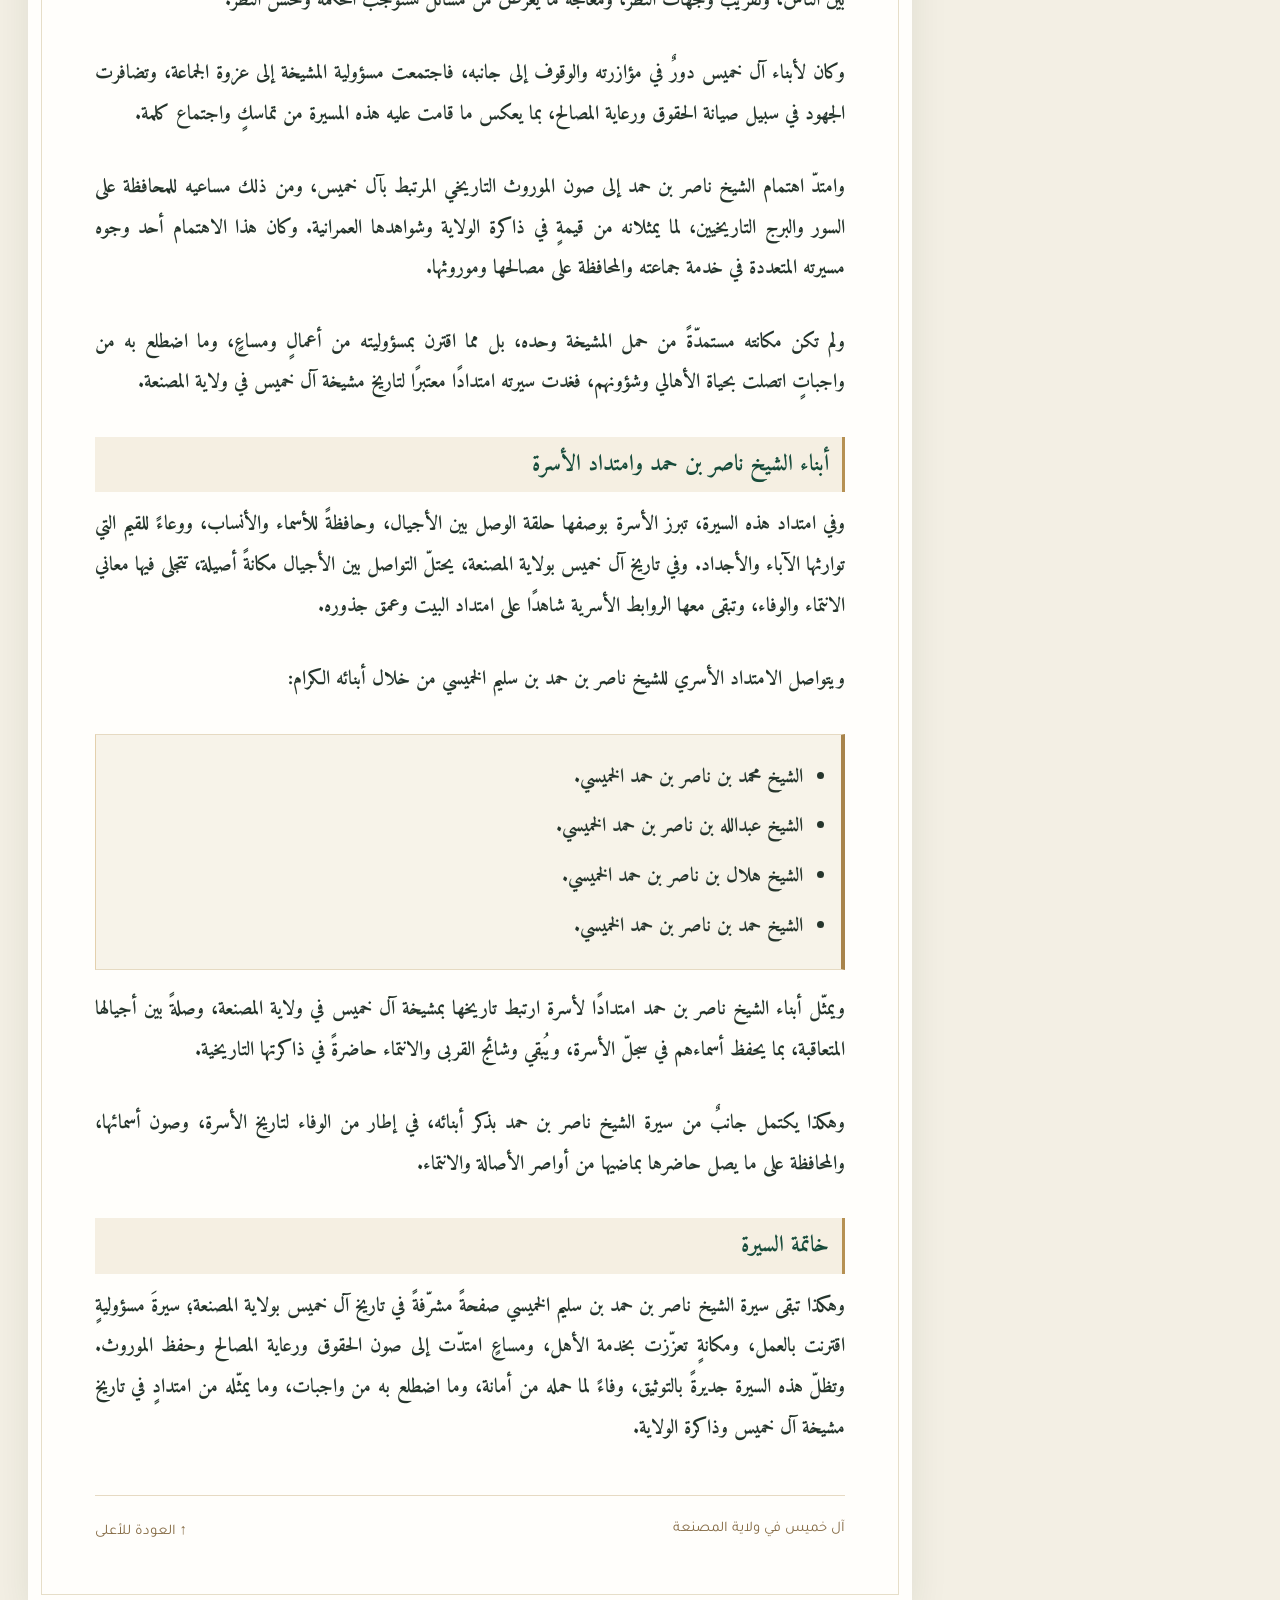
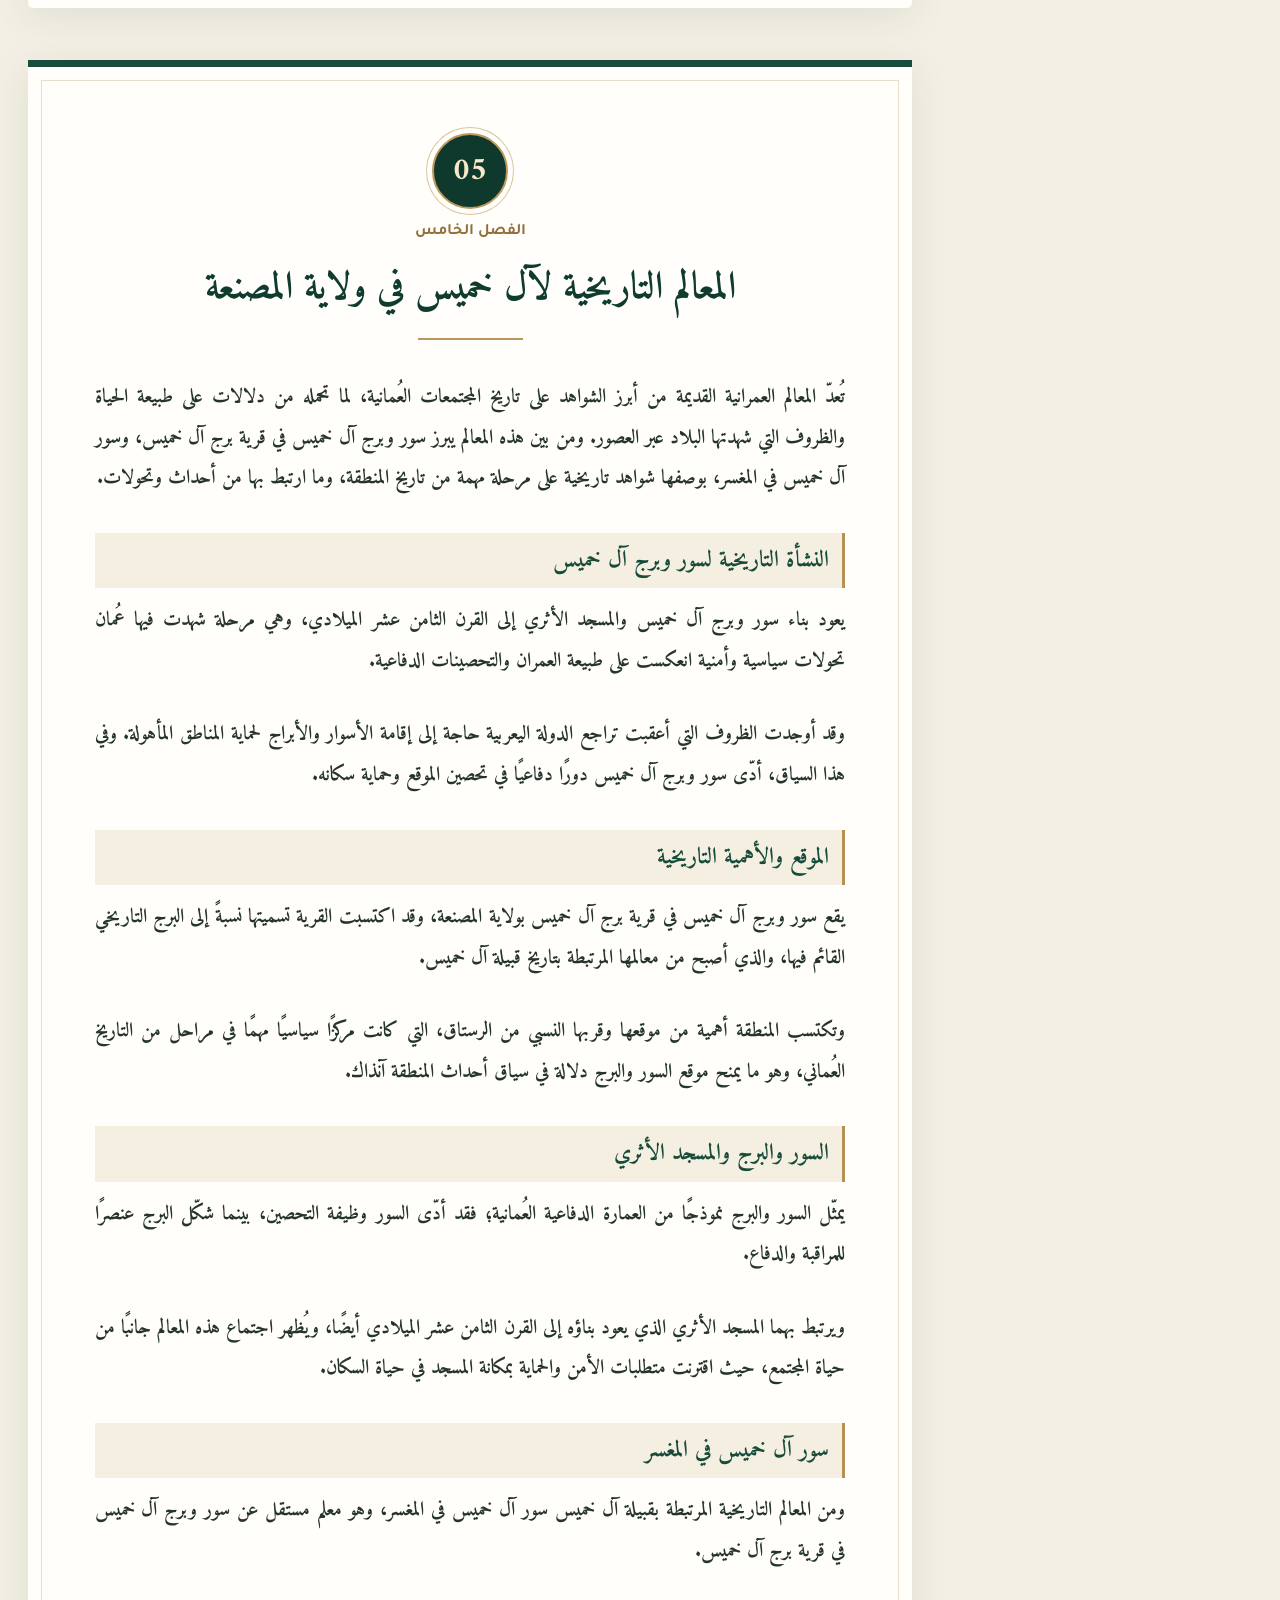
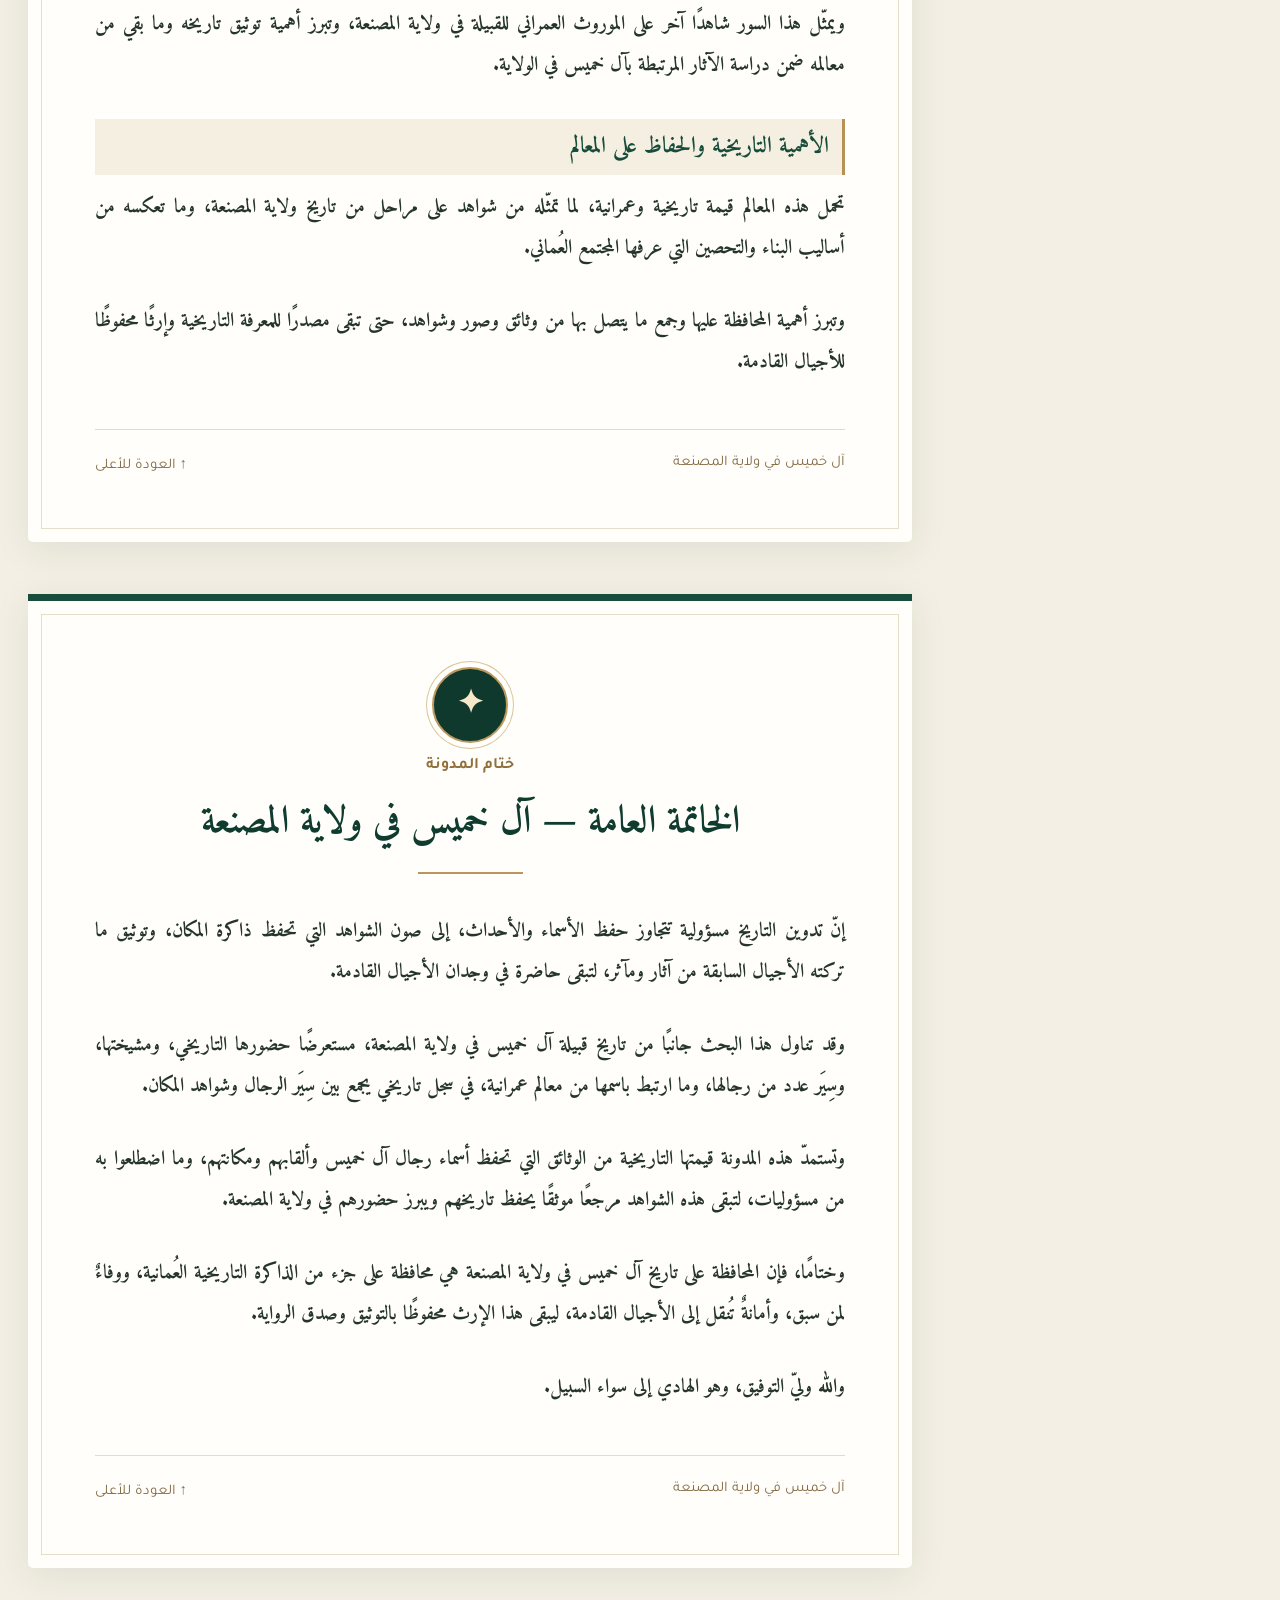
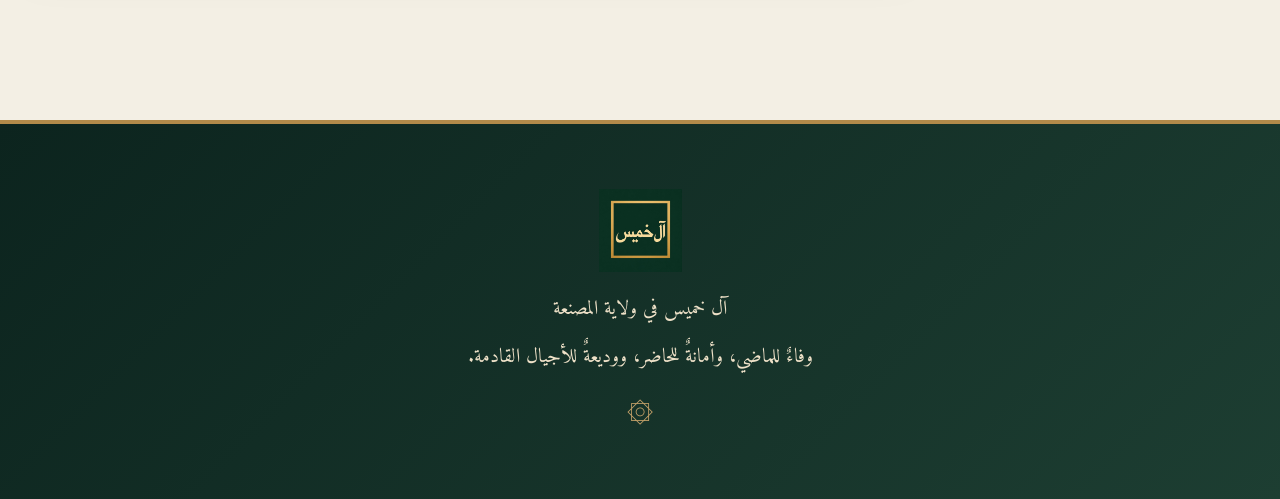
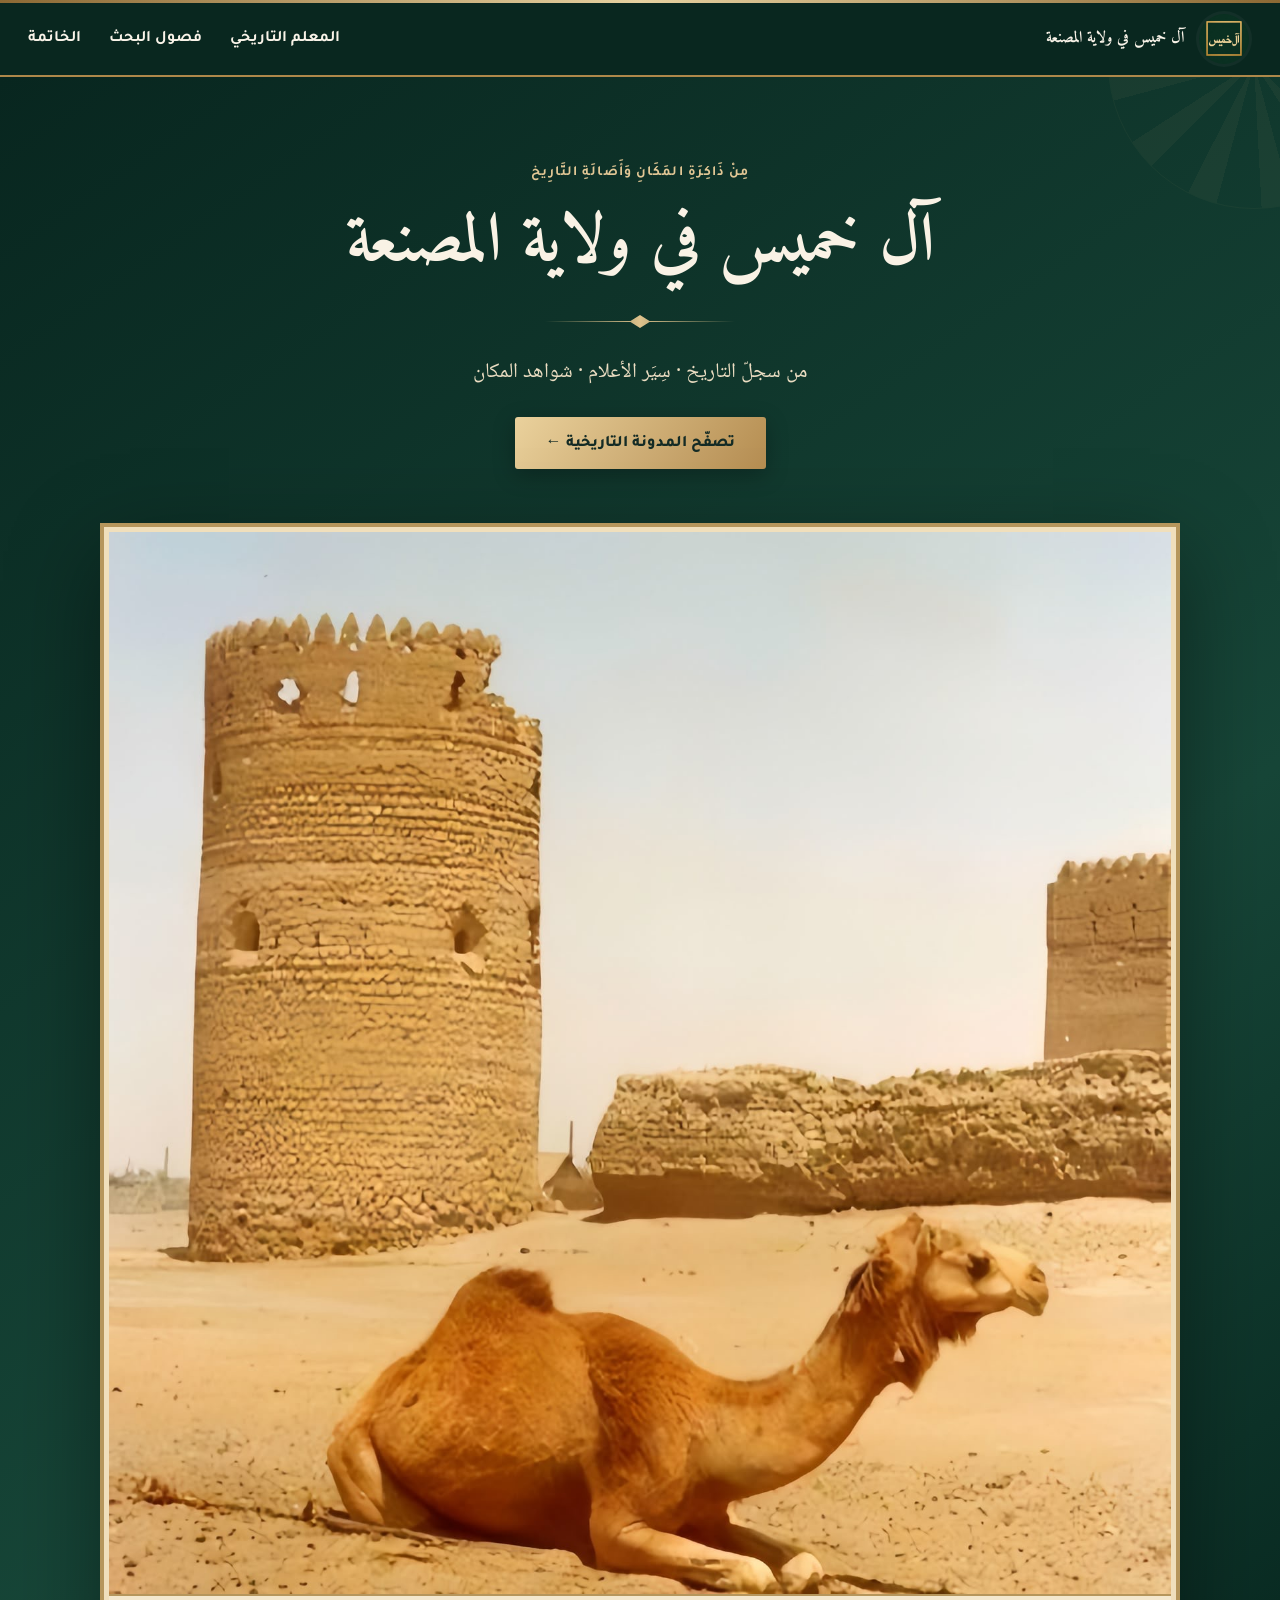
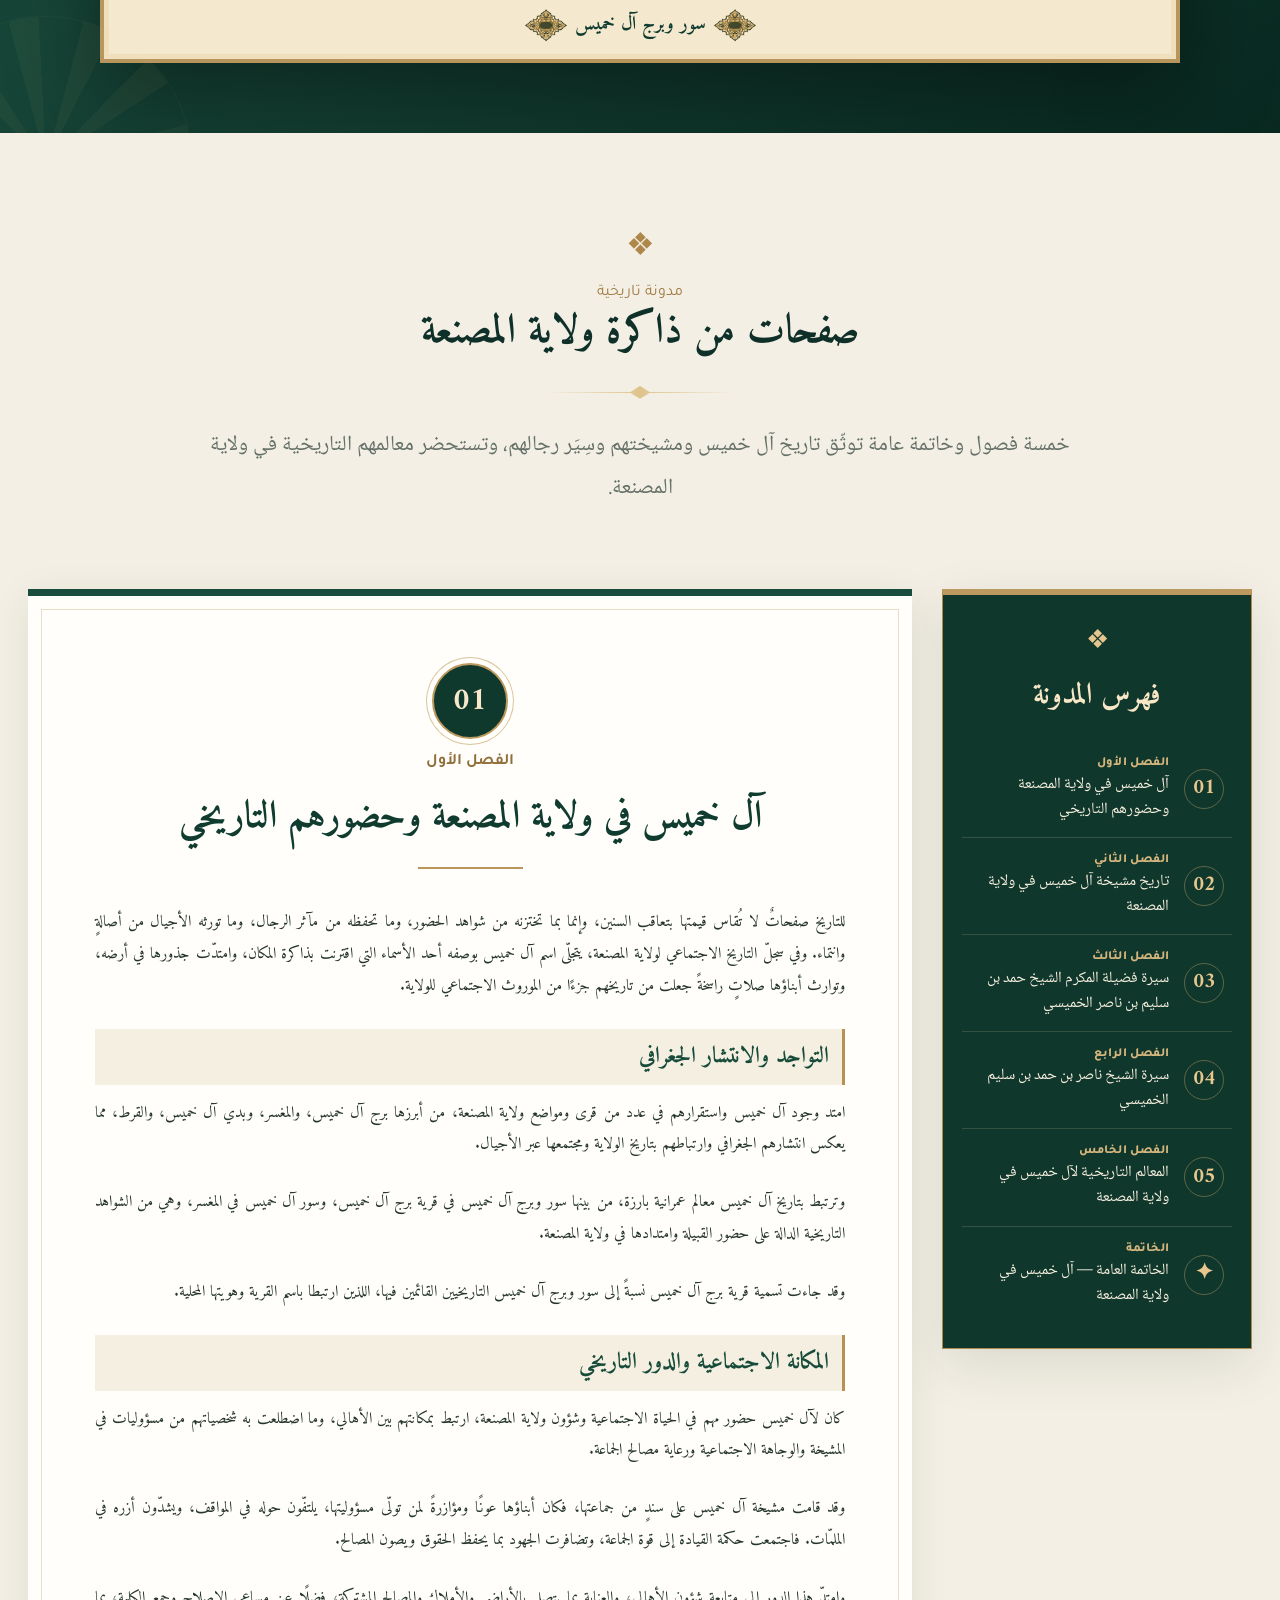
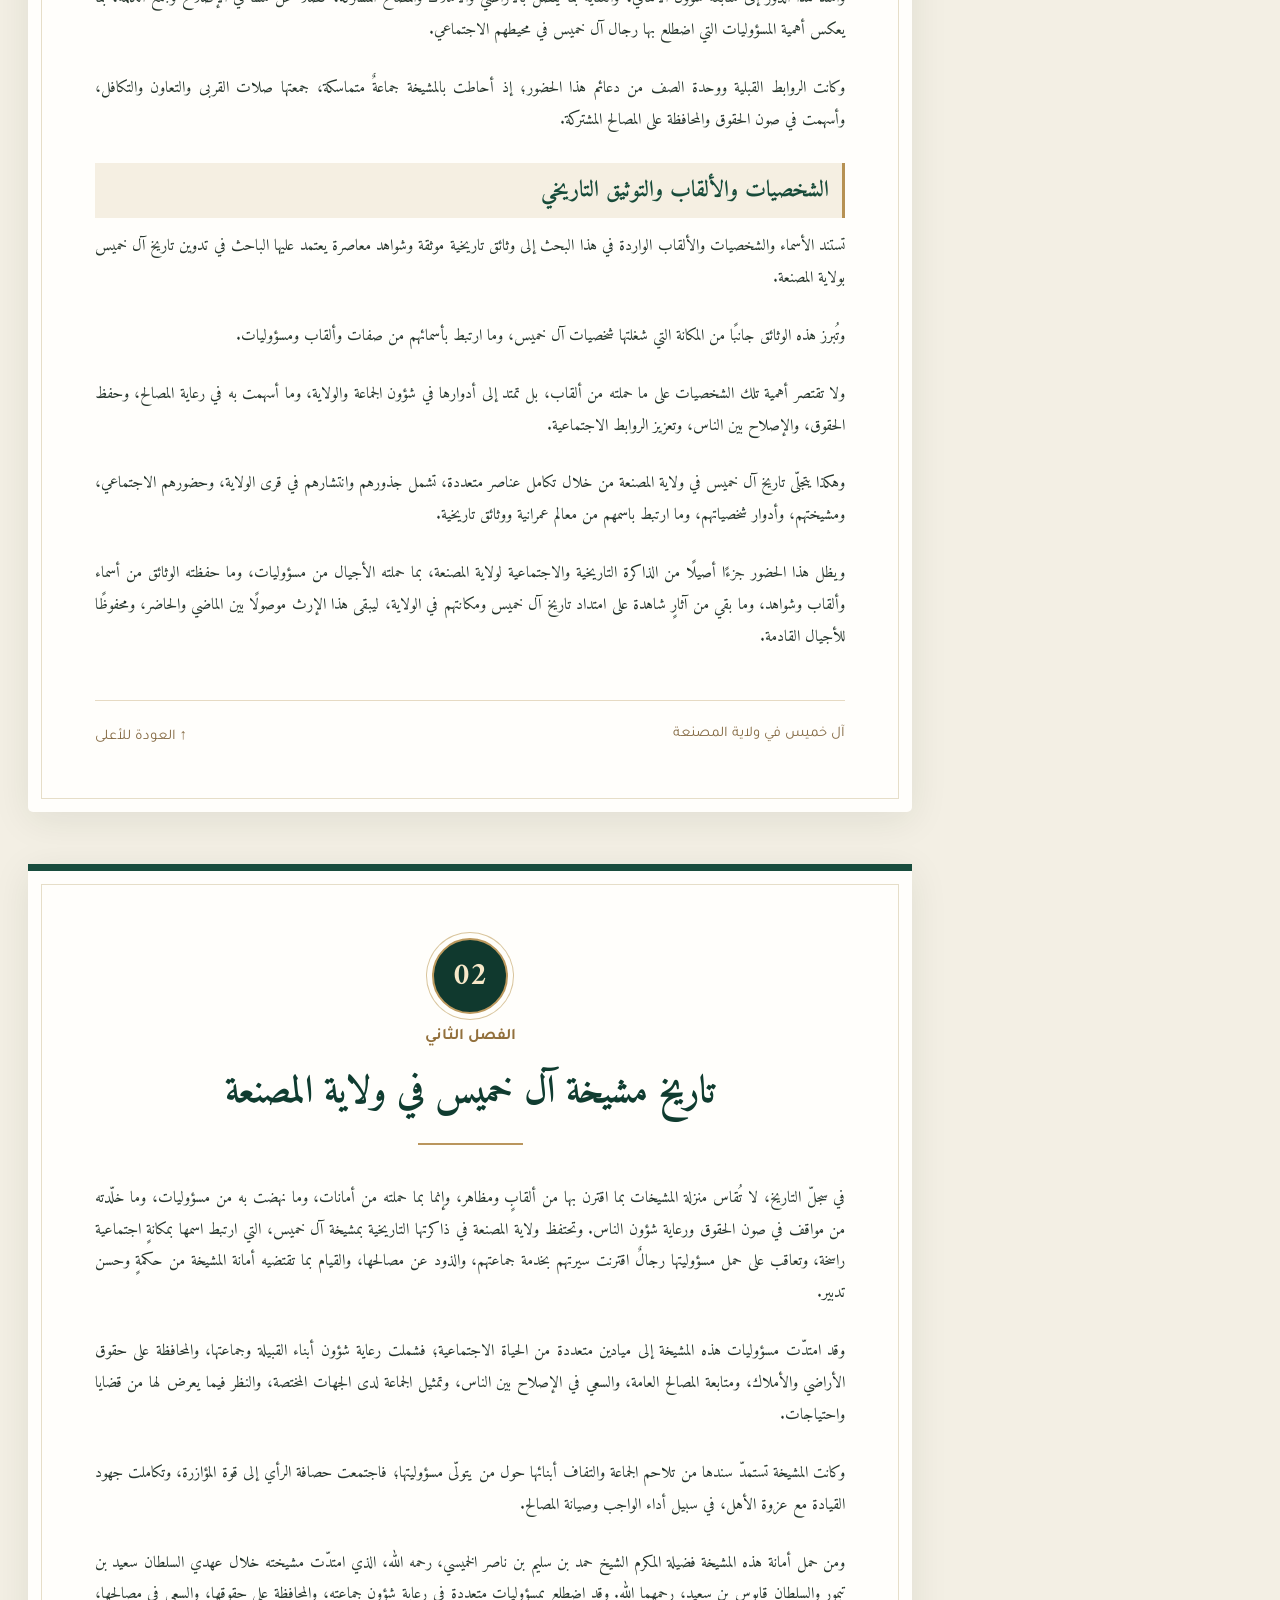
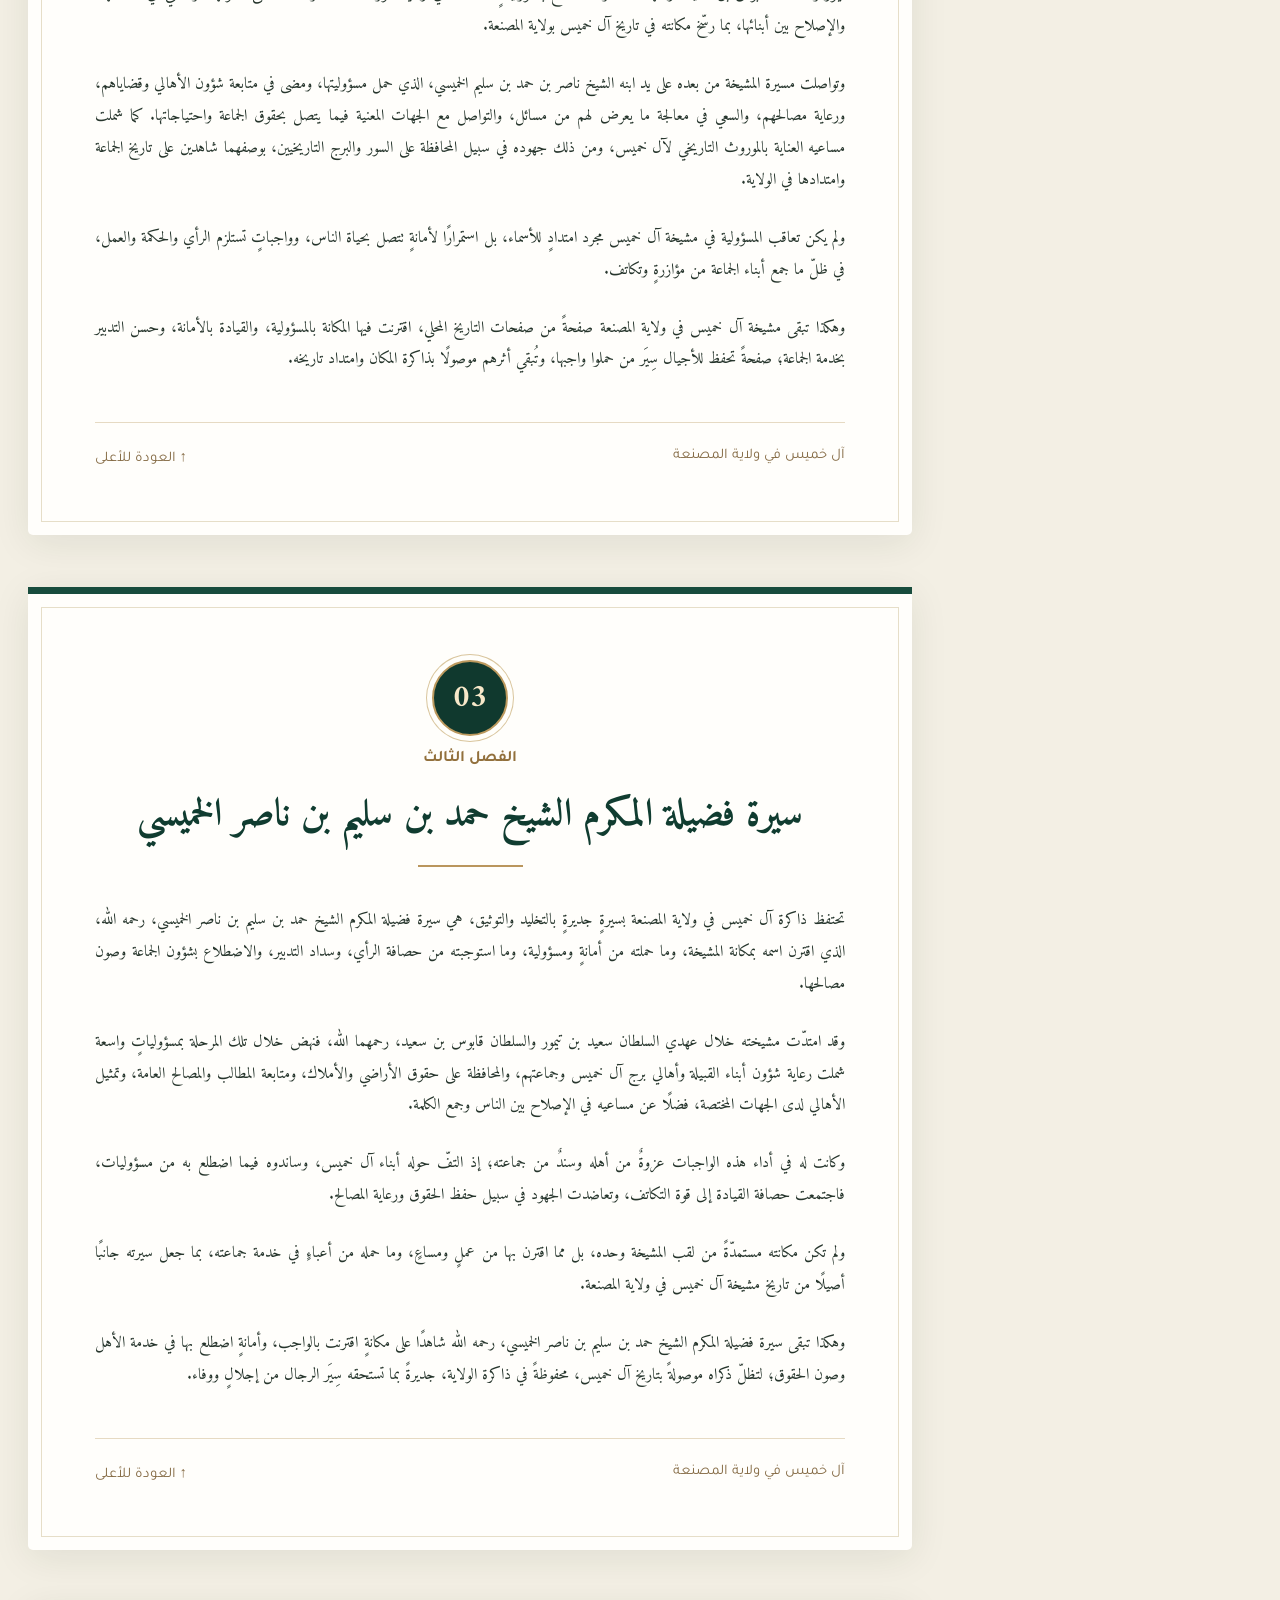
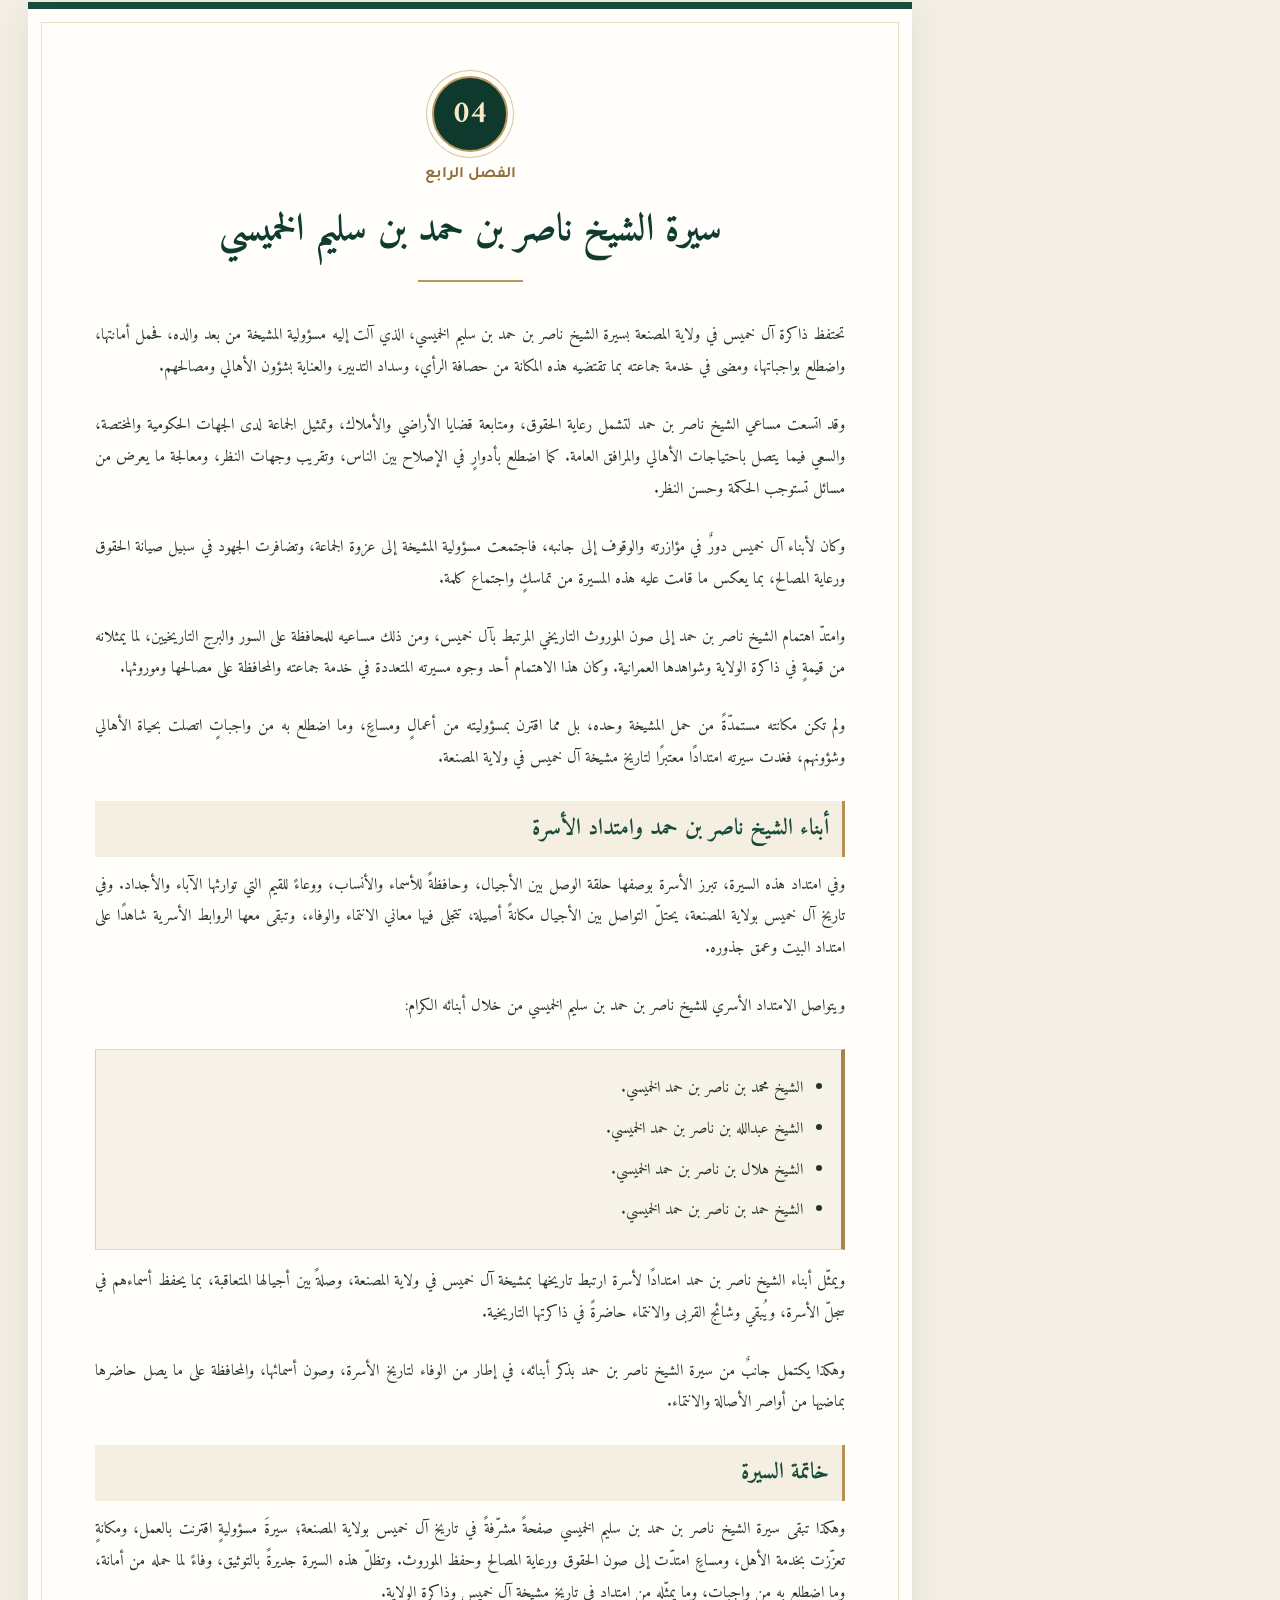
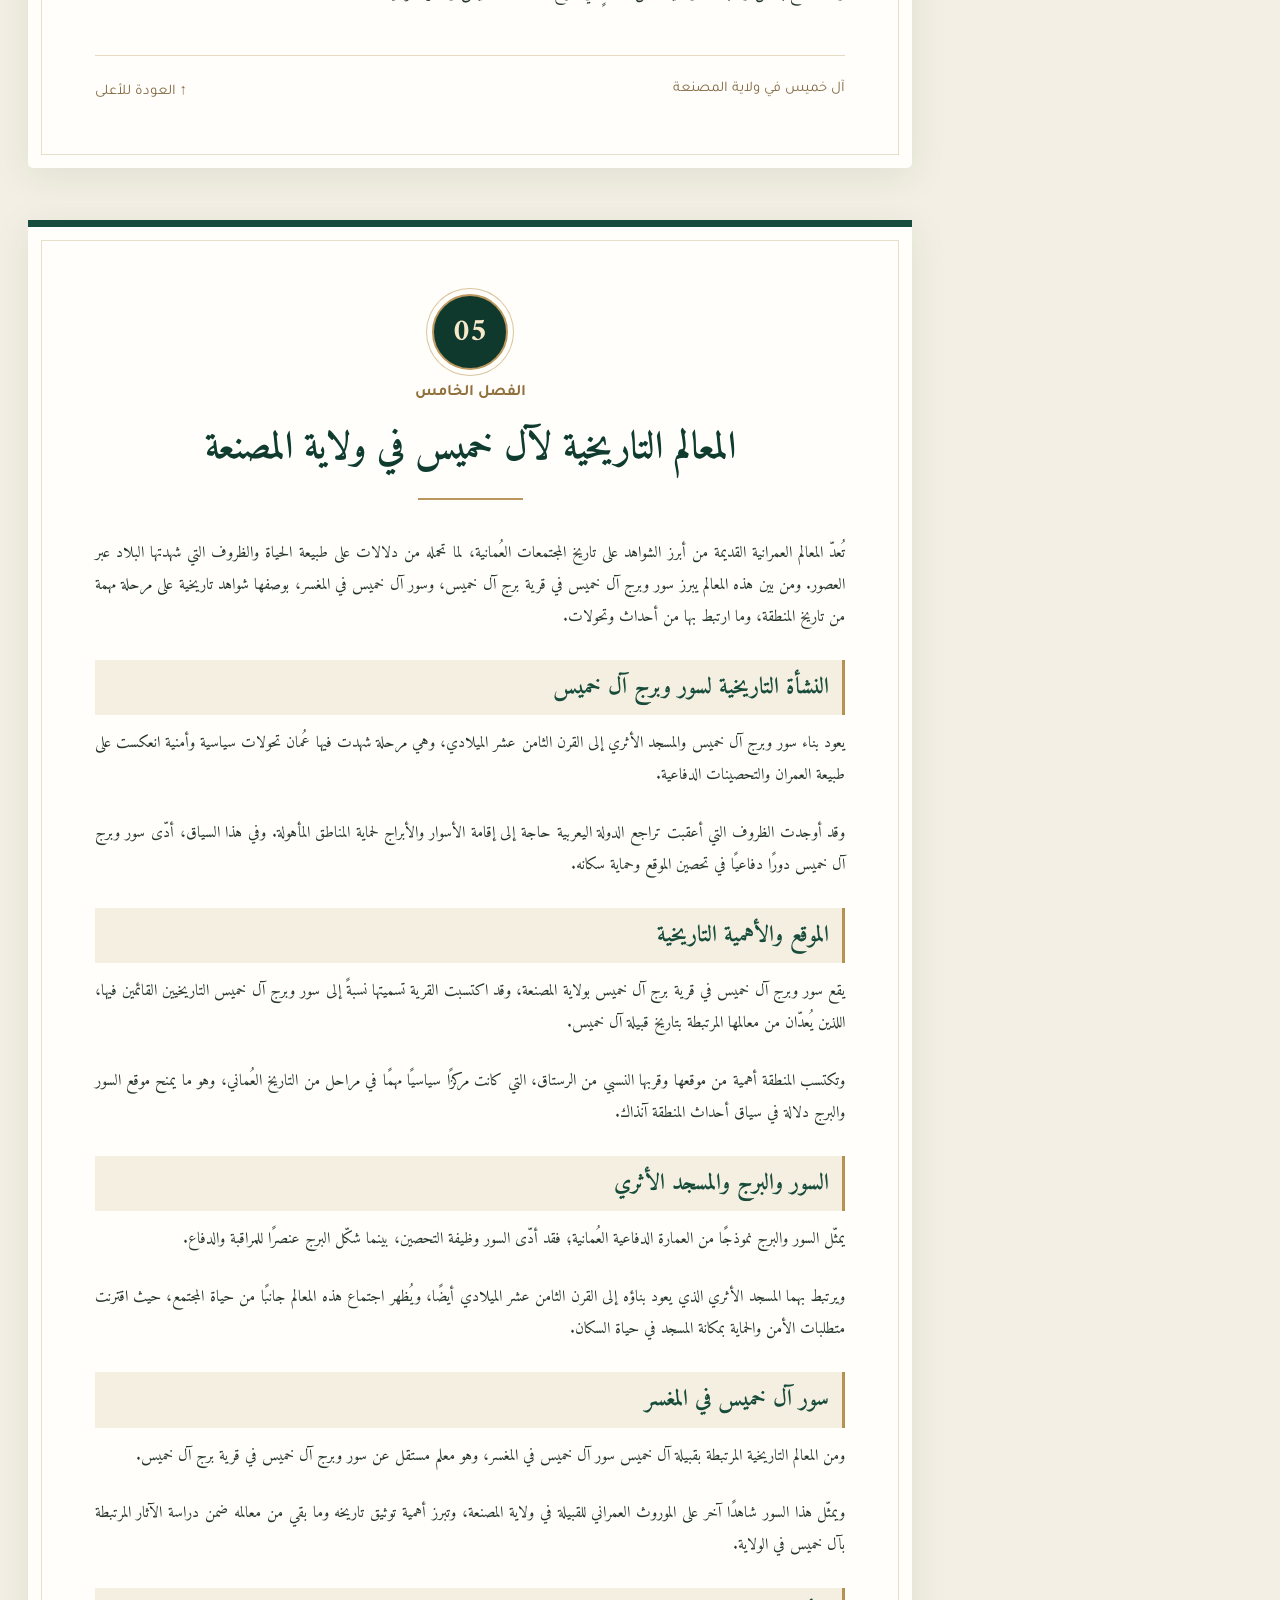
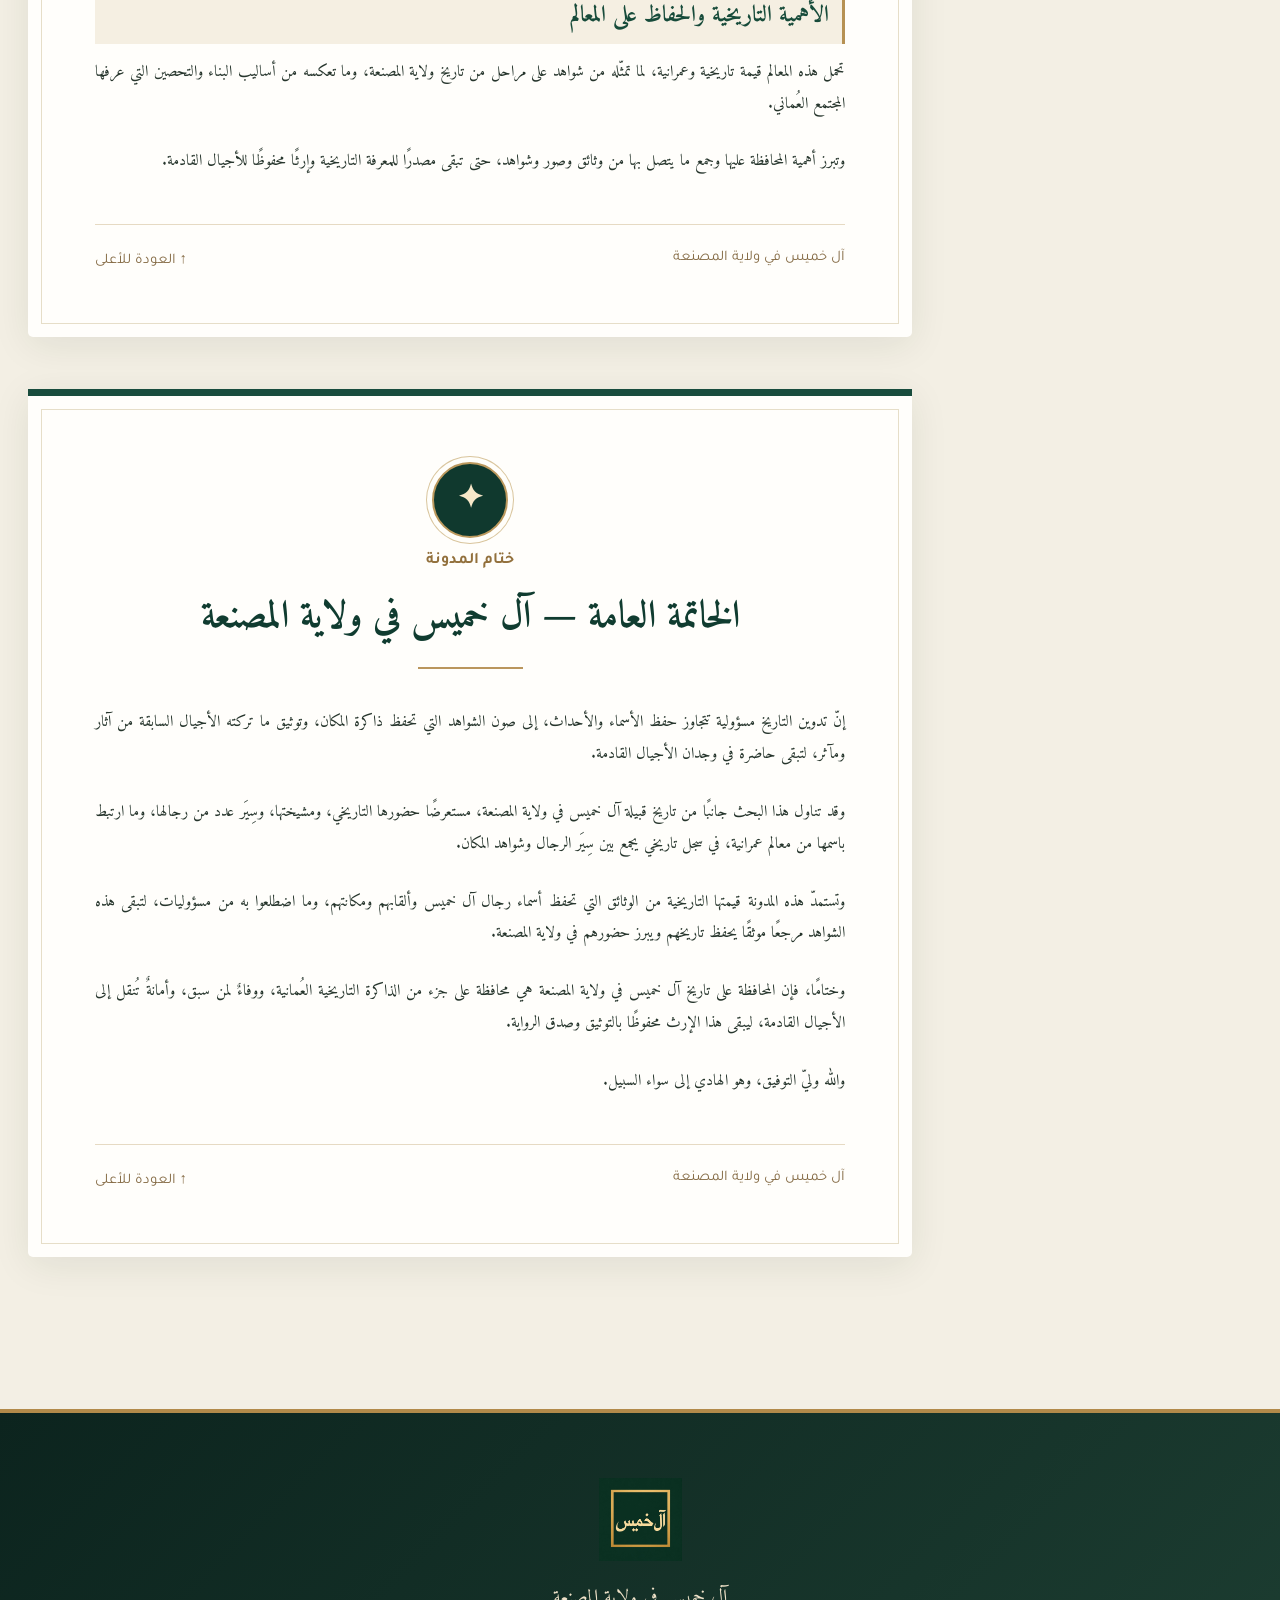
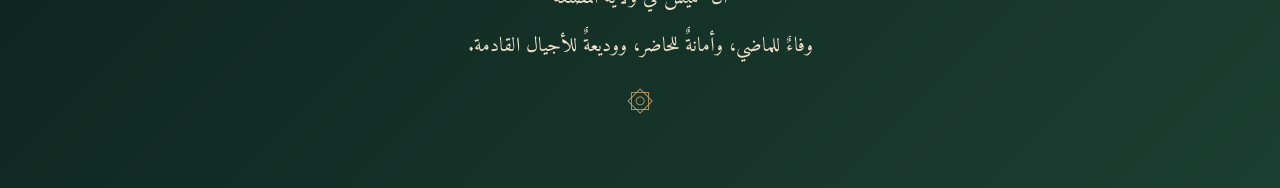
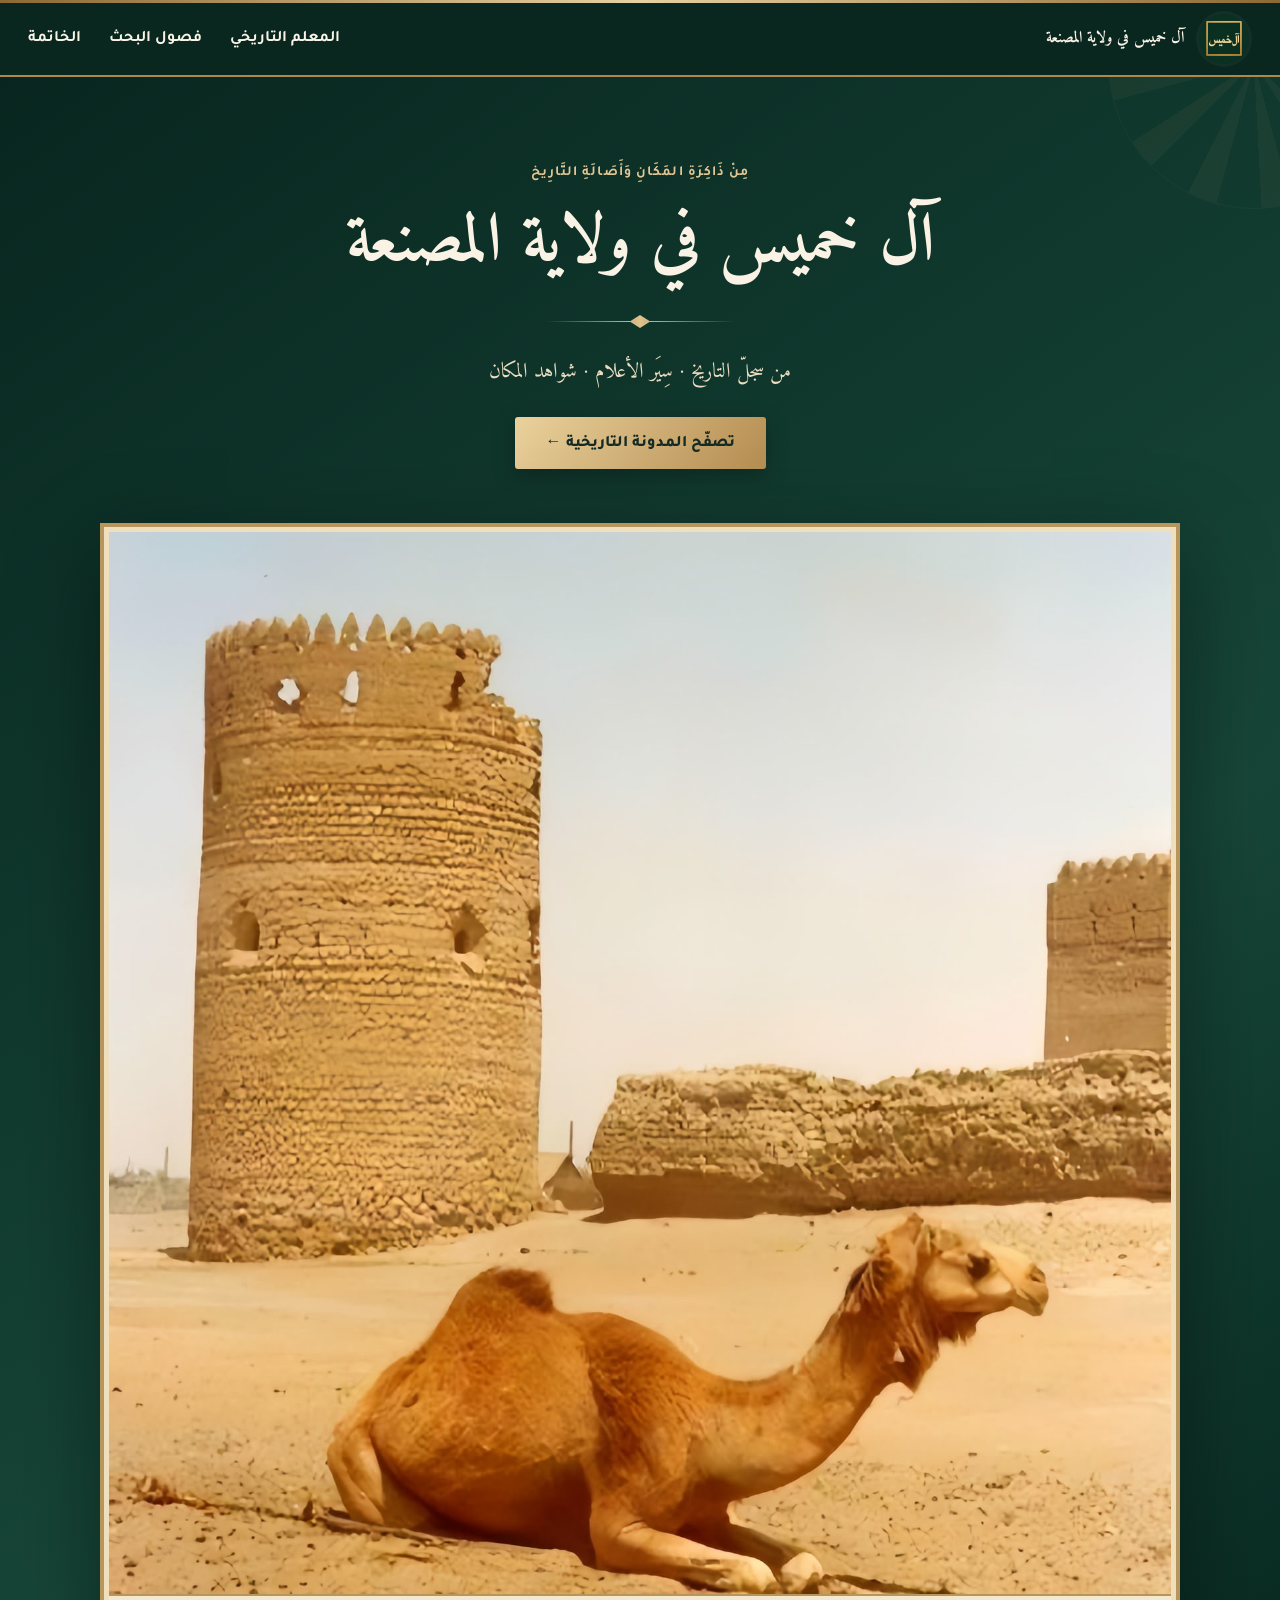
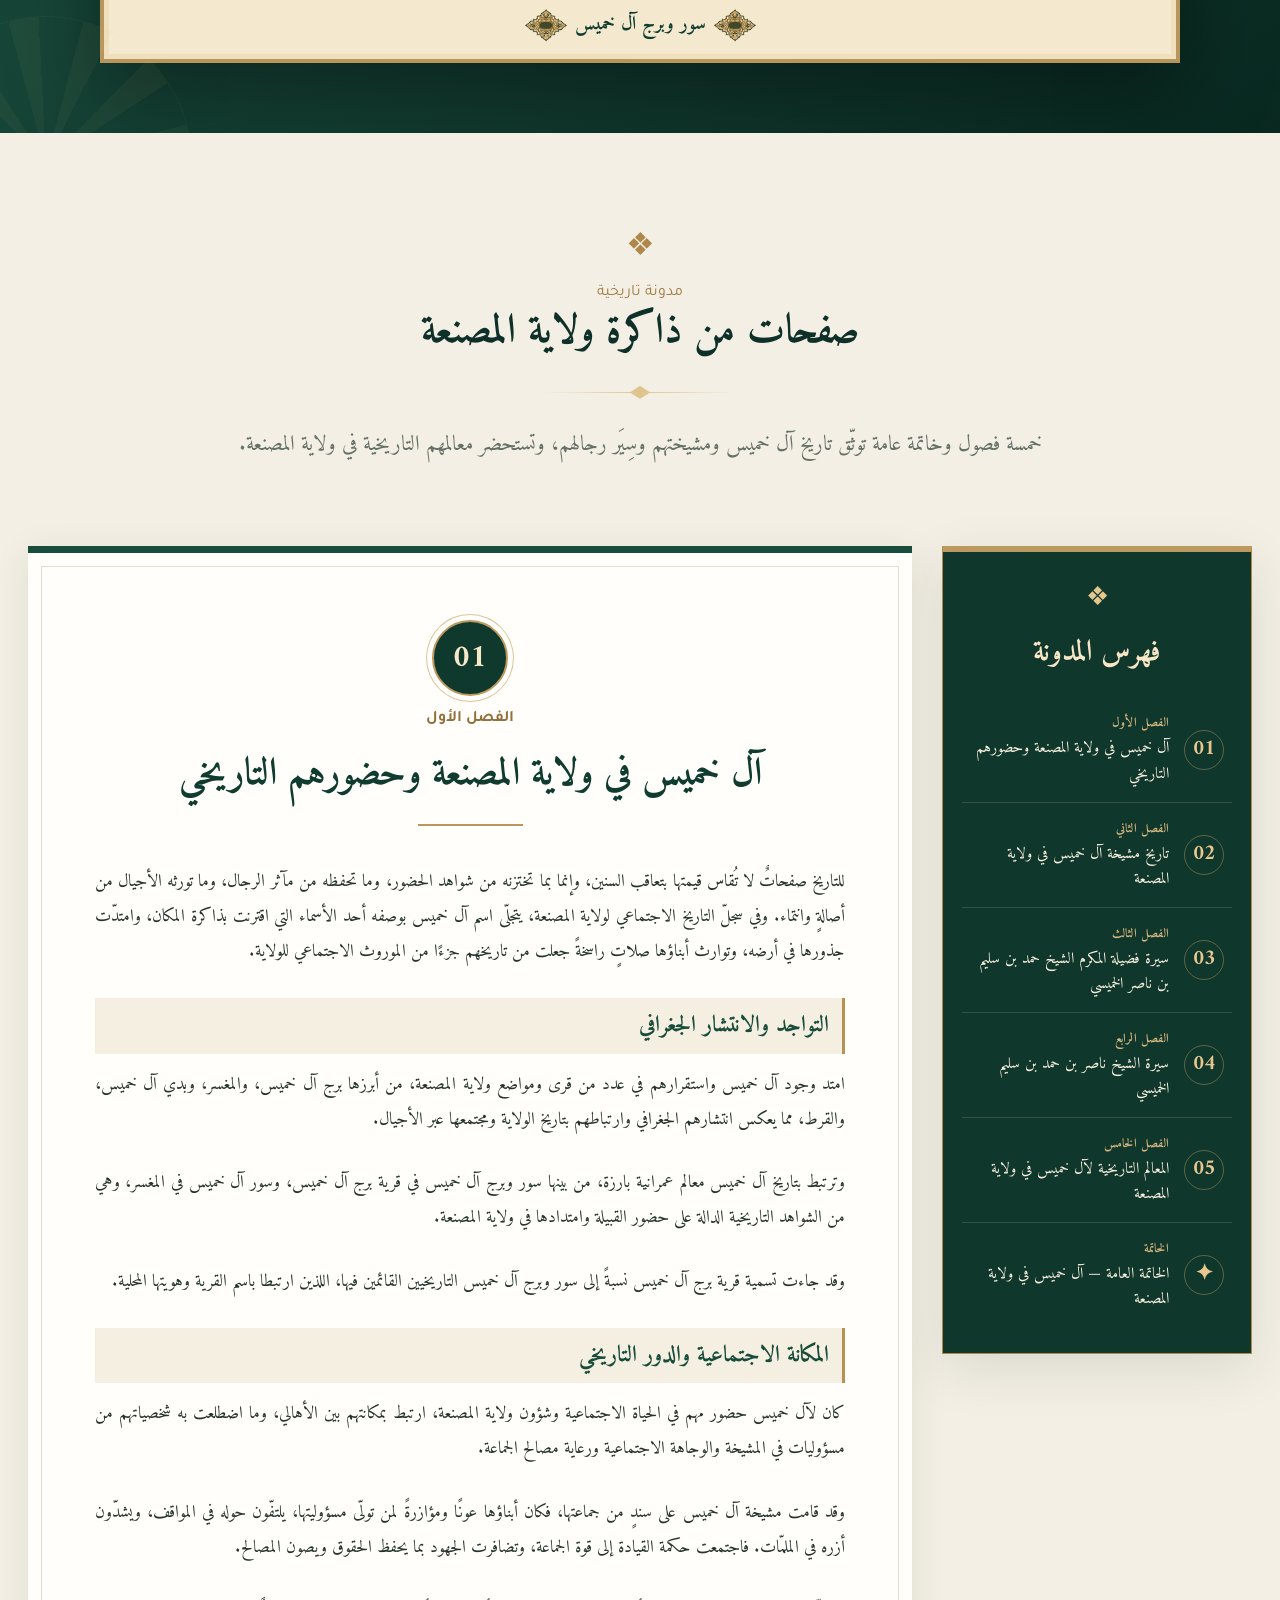
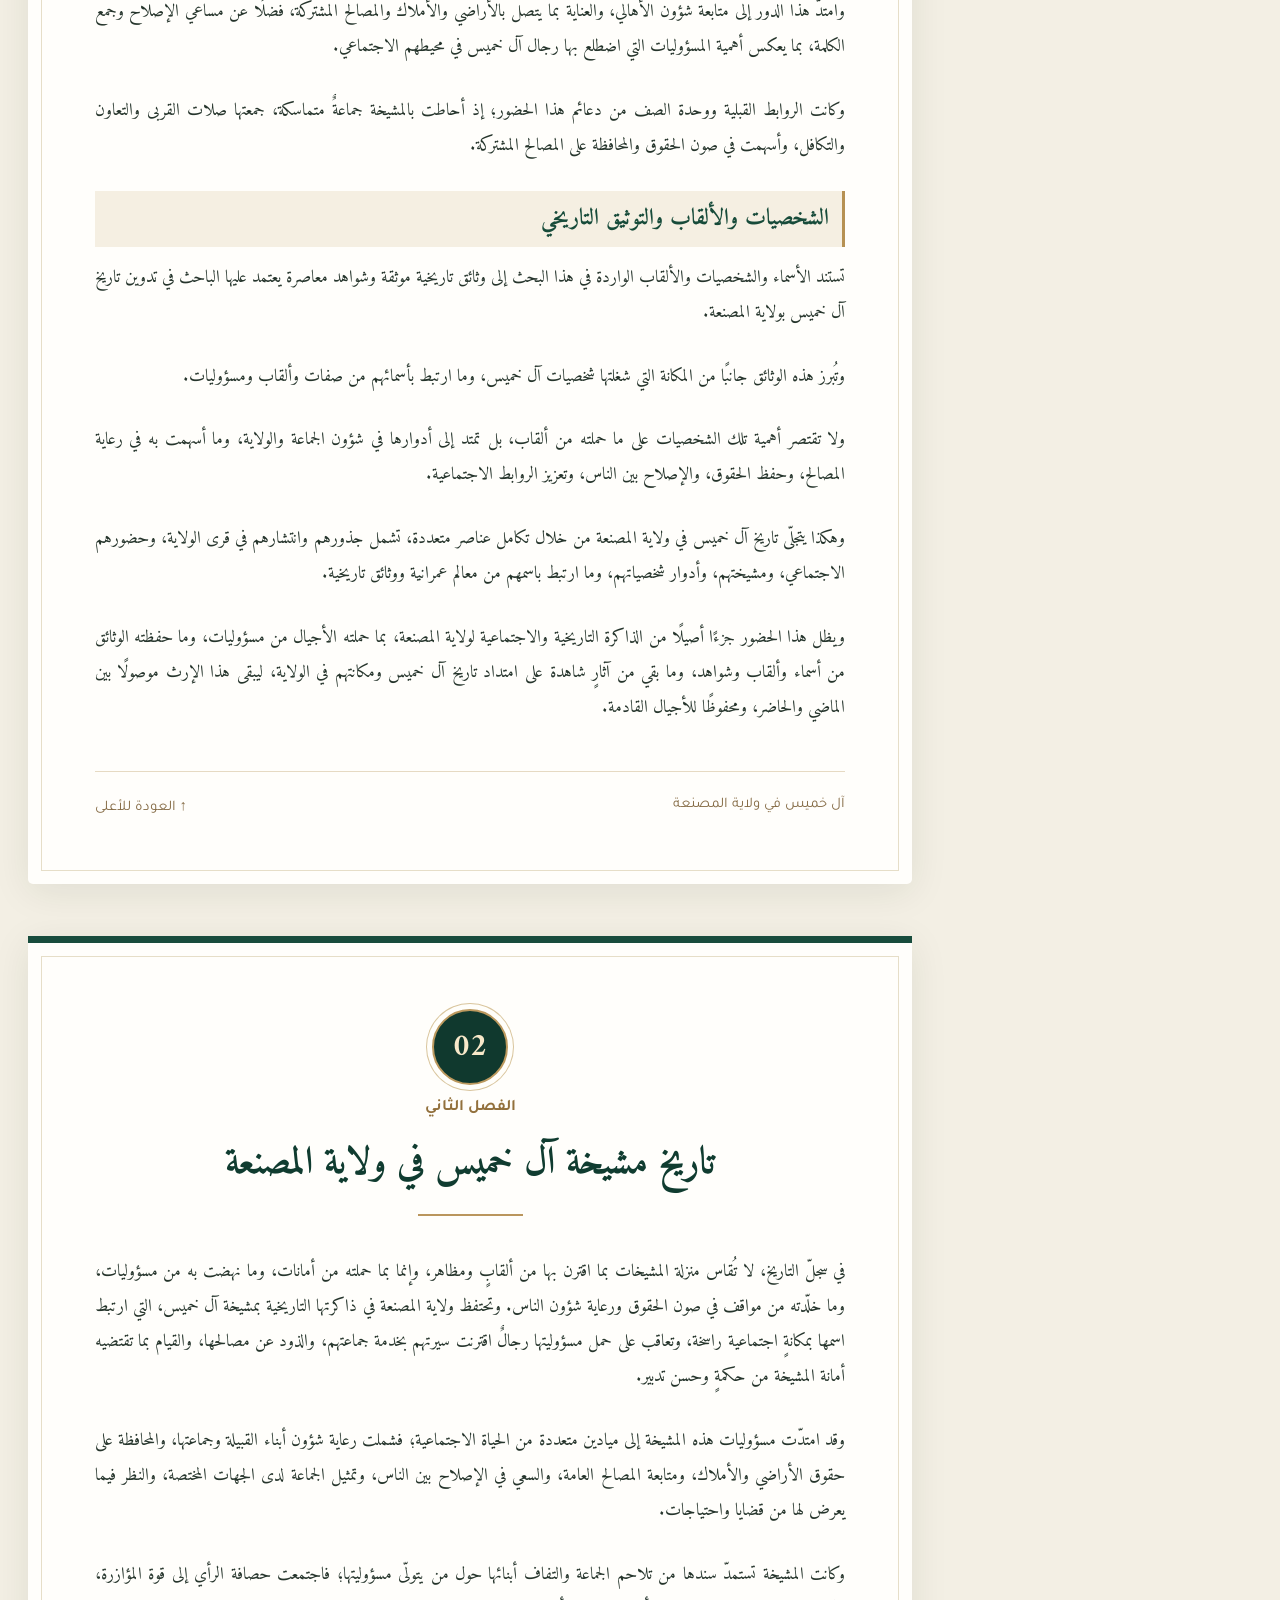
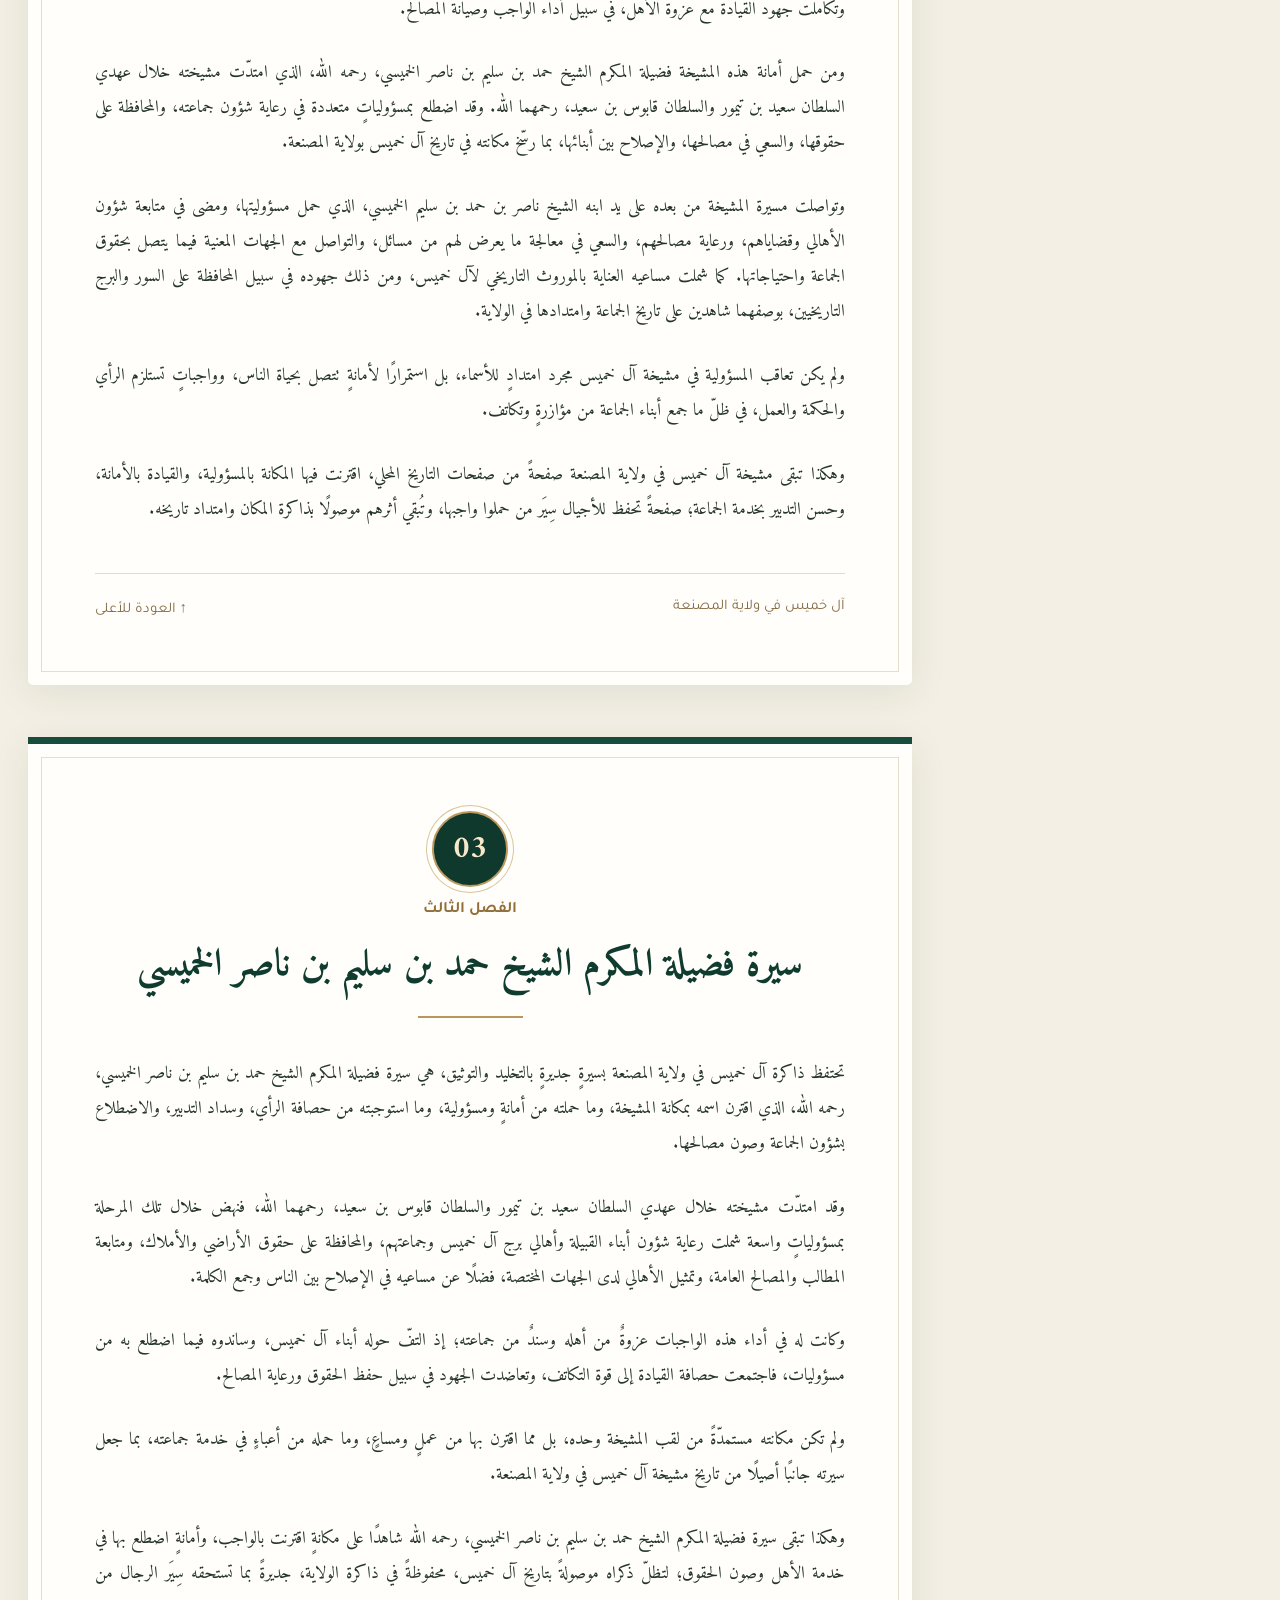
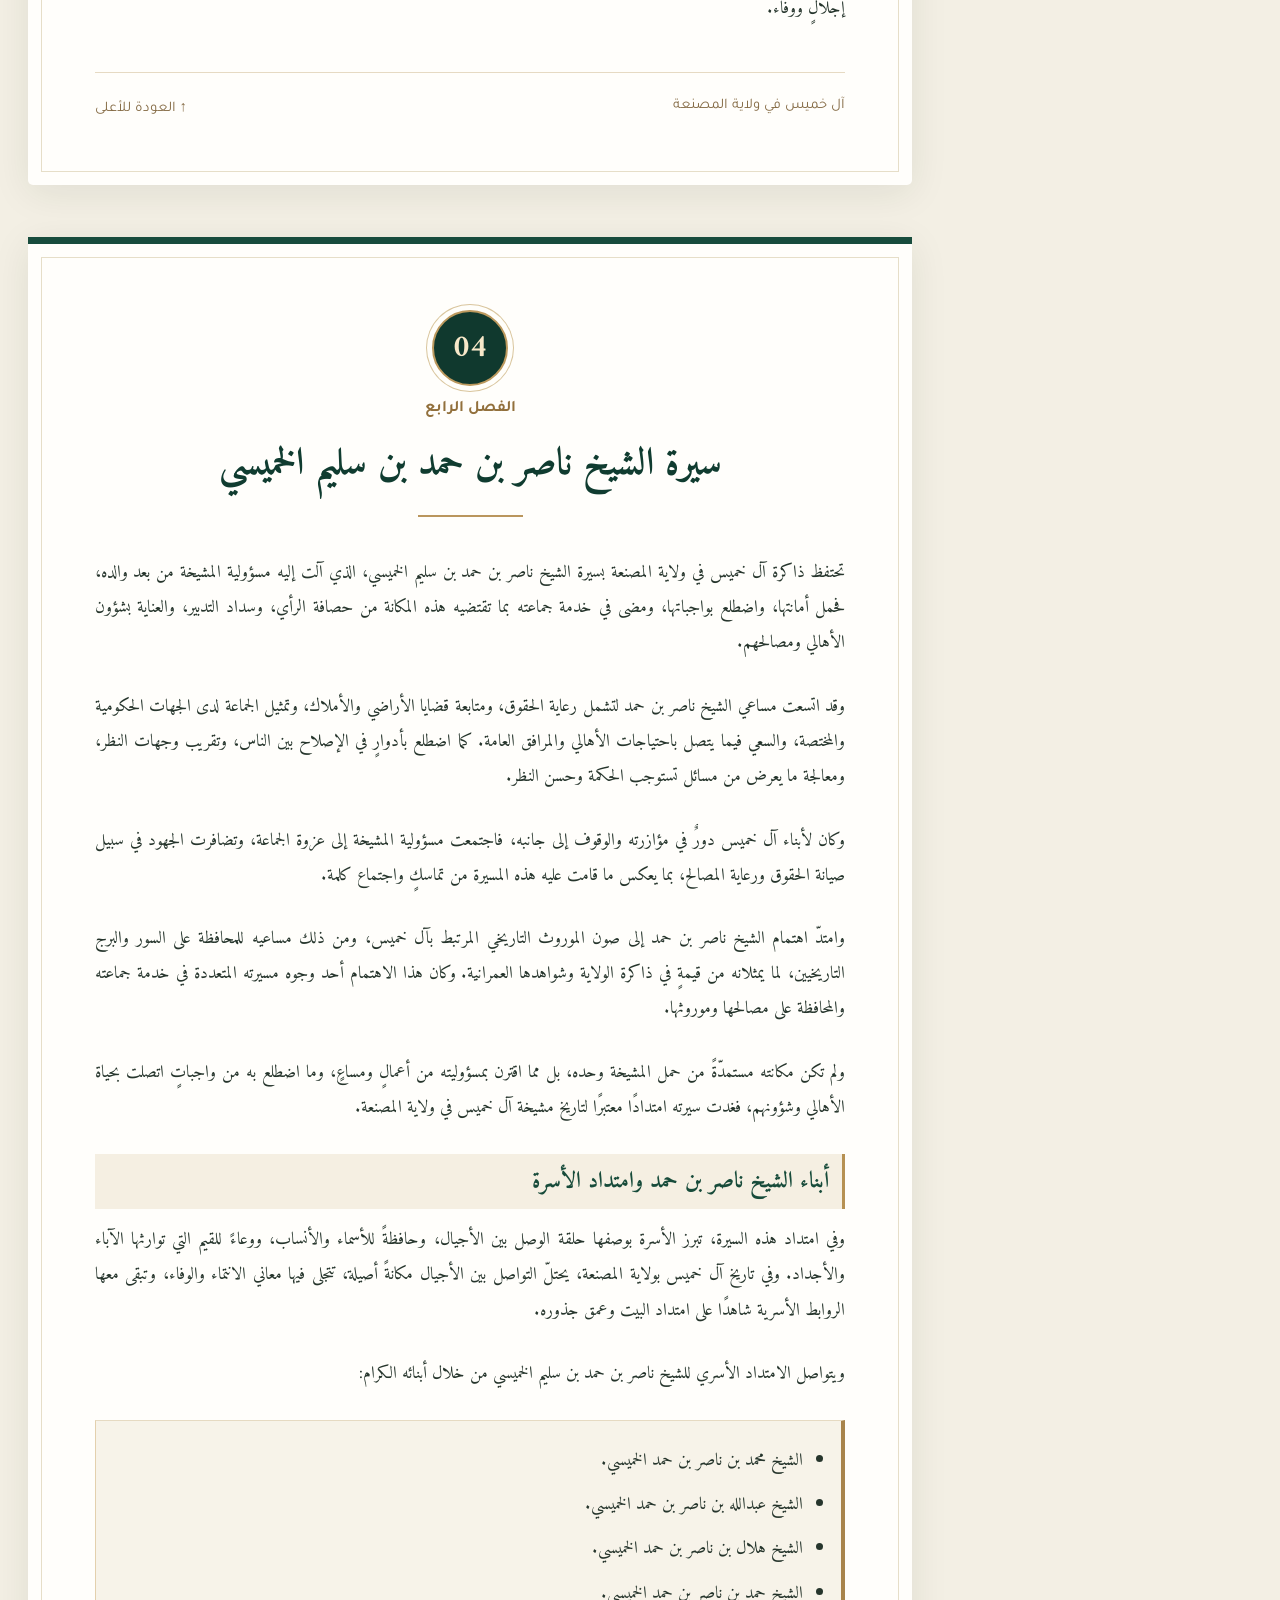
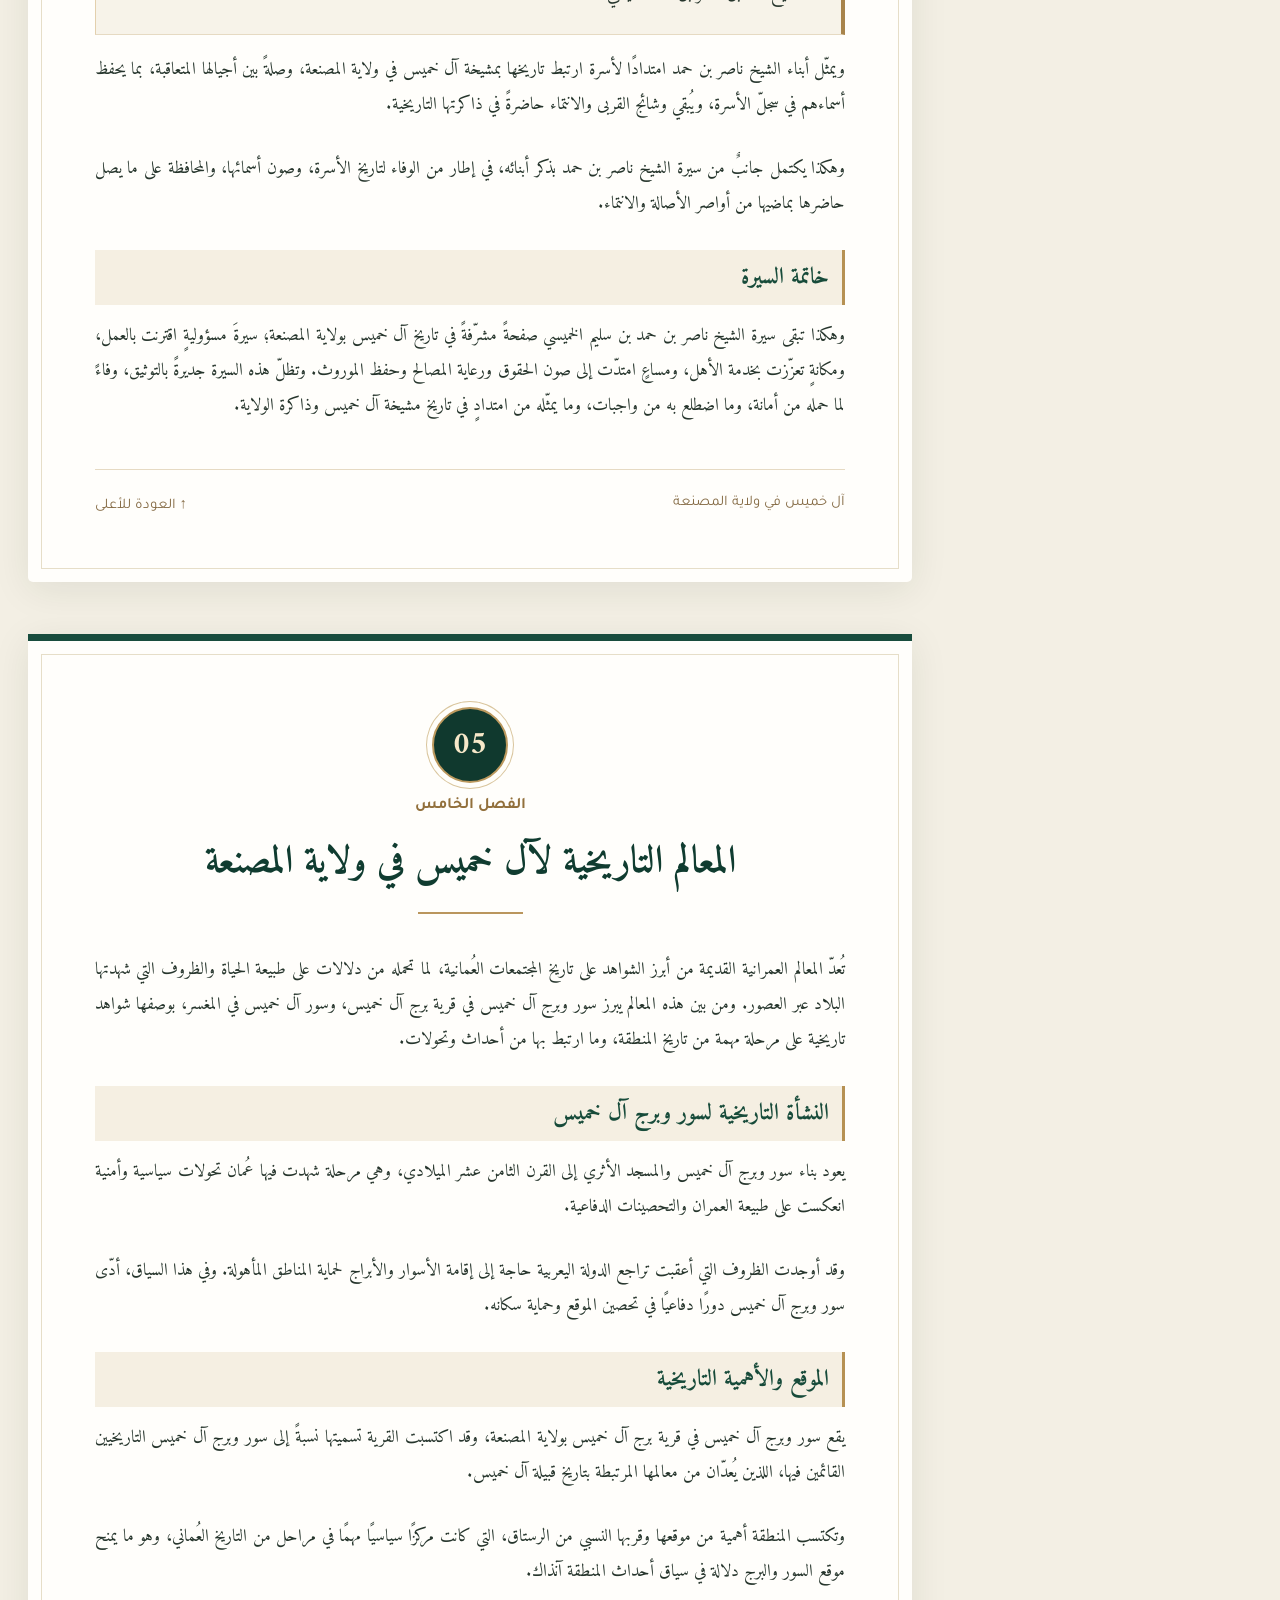
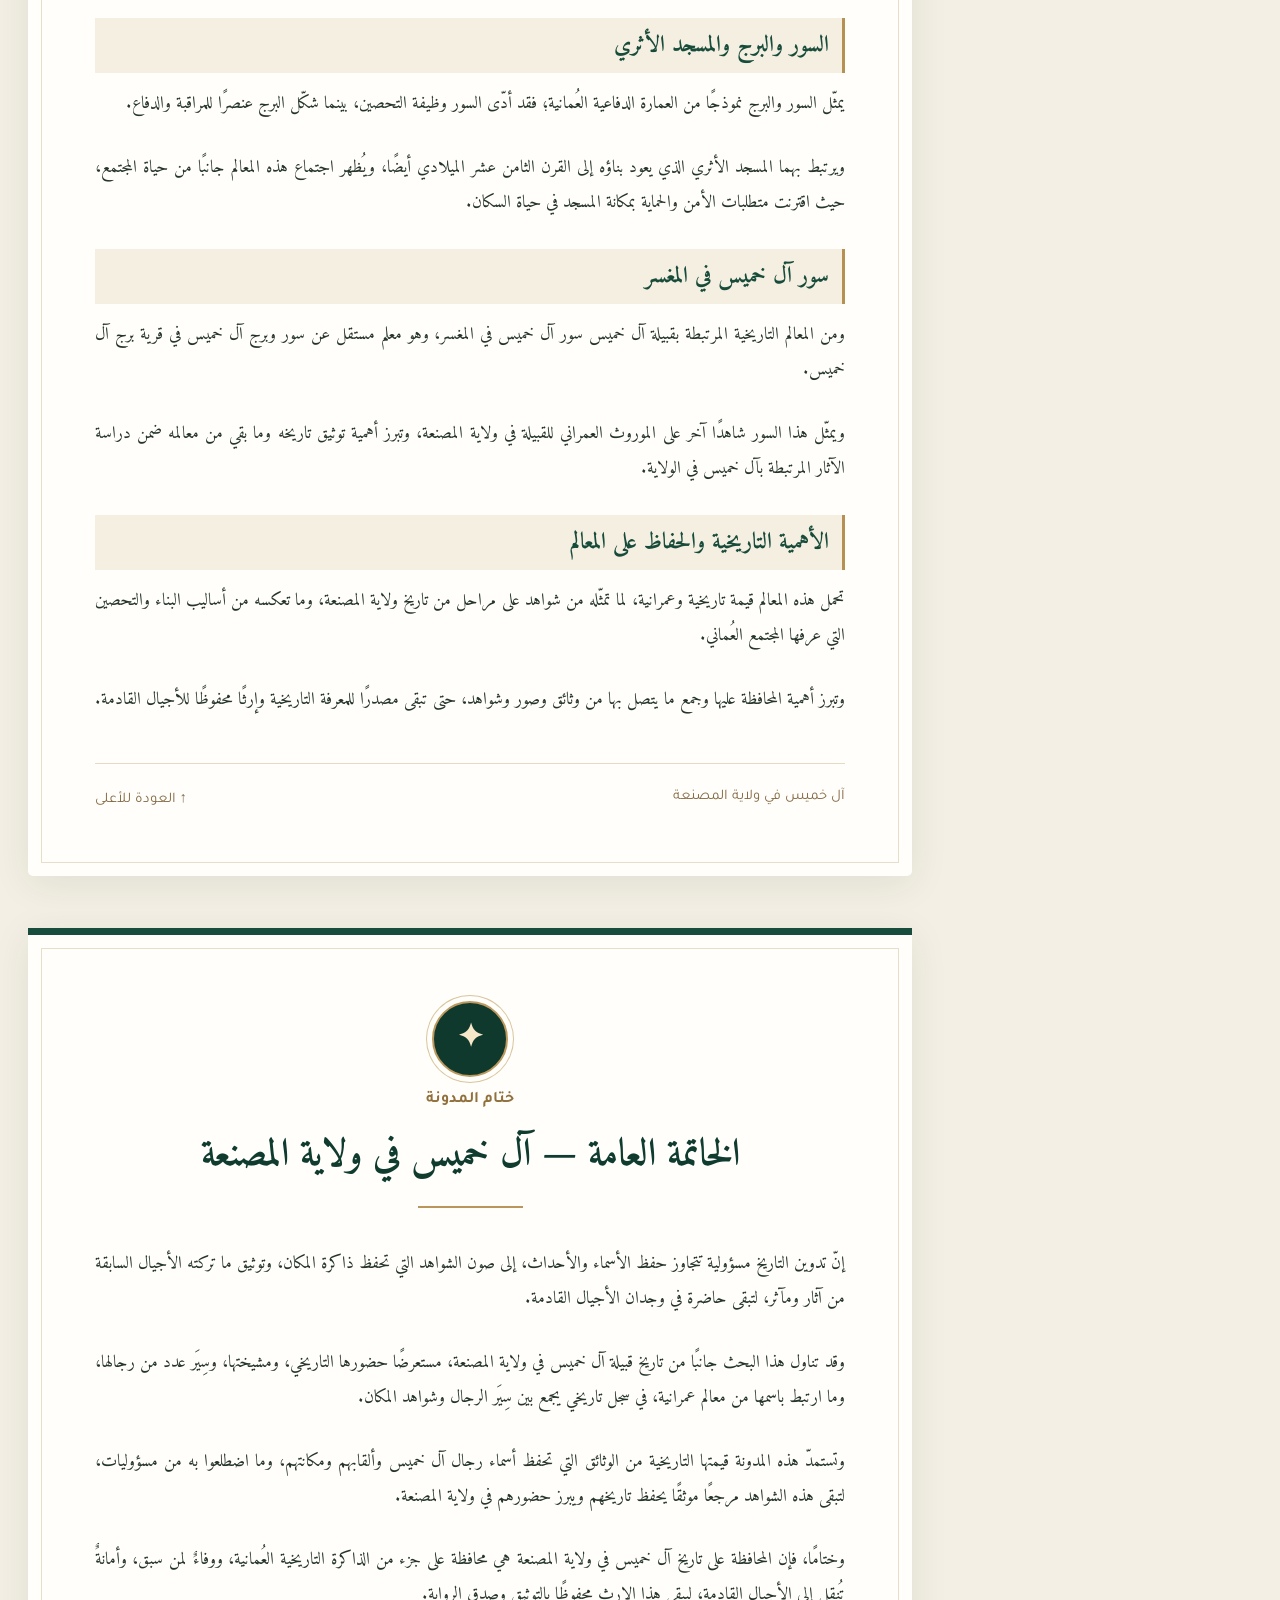
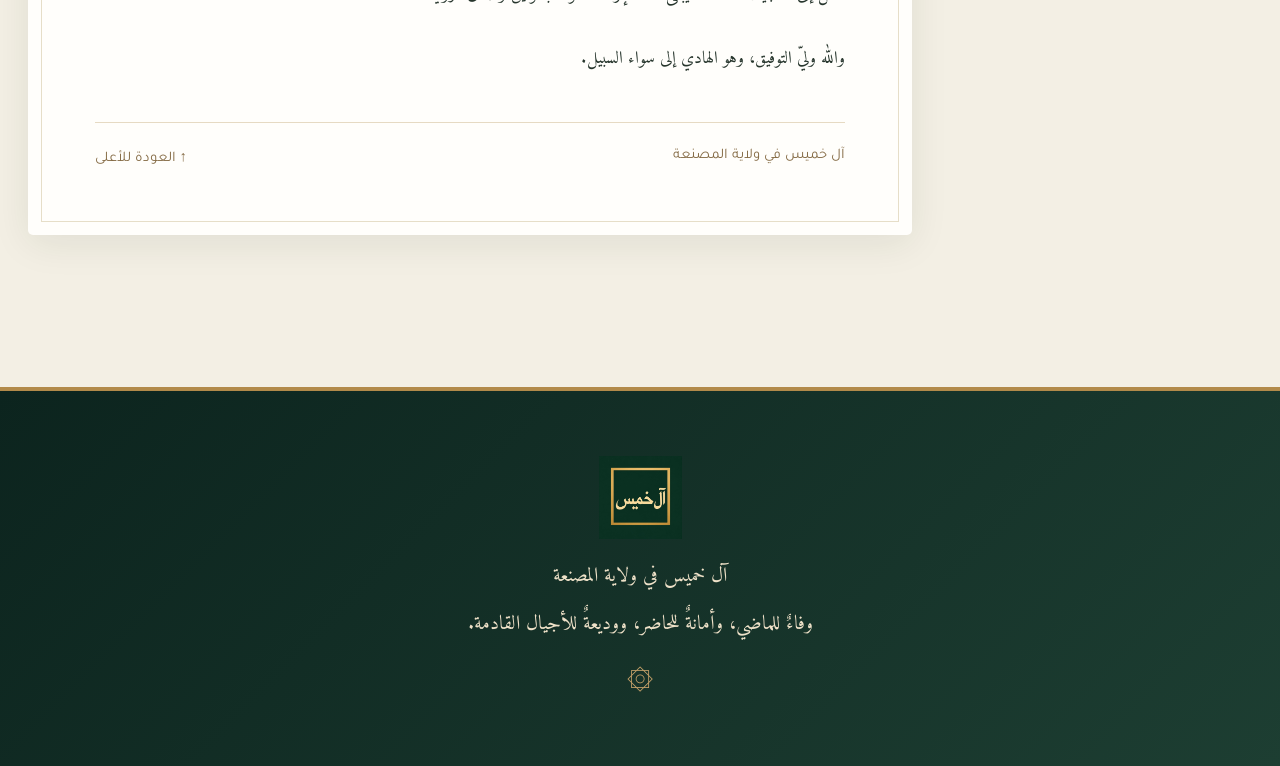
